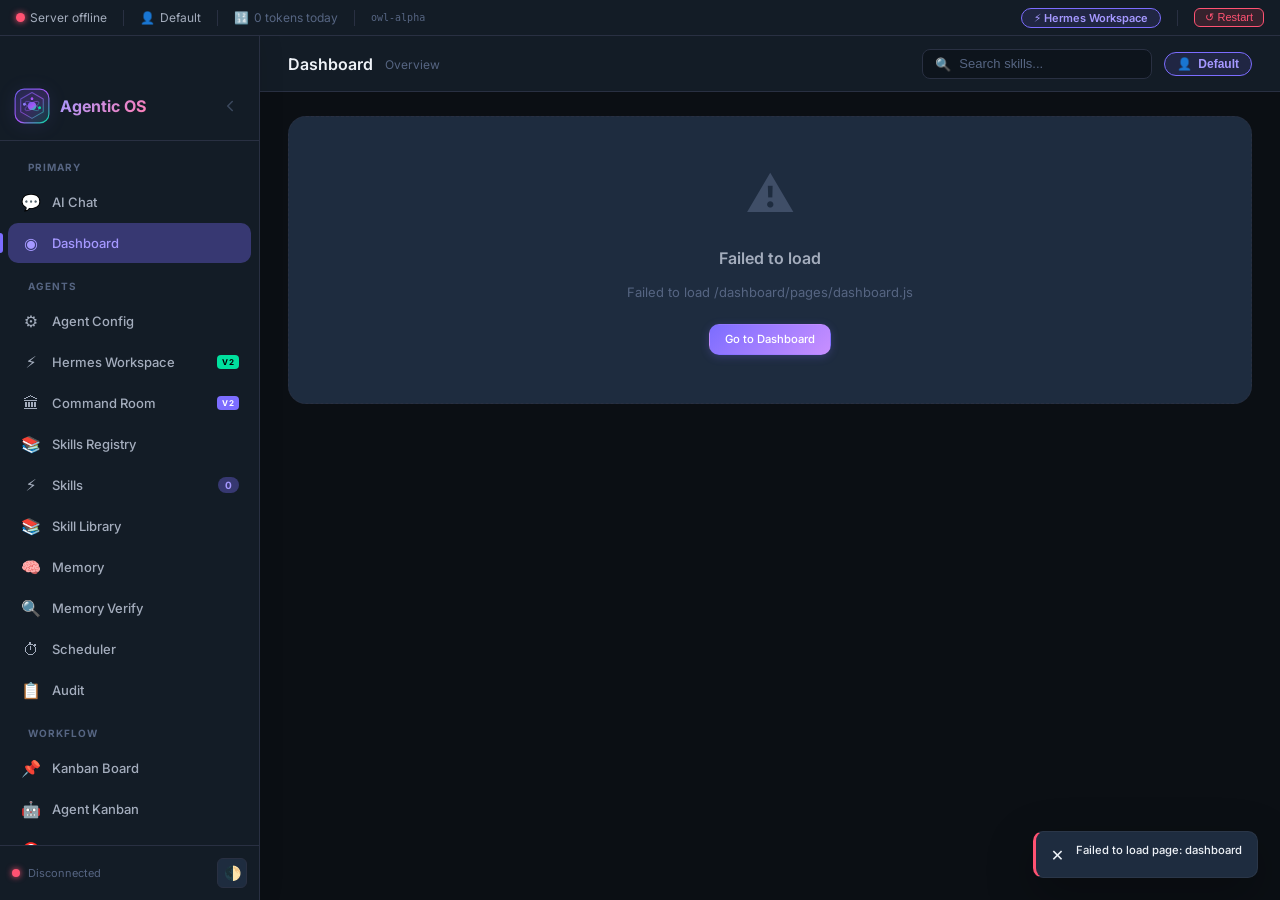
==== dashboard/index.html @ 84ecb9da "feat: Complete Phase 3-12 features - Video Generation, Workflow Designer, Jarvis Voice, Revenue/OKR " ====
<!DOCTYPE html>
<html lang="en" data-theme="dark">
<head>
<meta charset="UTF-8">
<meta name="viewport" content="width=device-width, initial-scale=1.0">
<title>Agentic OS — Mission Control</title>
<link rel="icon" type="image/svg+xml" href="/dashboard/favicon.svg">
<link rel="manifest" href="/dashboard/manifest.json">
<meta name="theme-color" content="#0b0f14">
<meta name="apple-mobile-web-app-capable" content="yes">
<meta name="apple-mobile-web-app-status-bar-style" content="black-translucent">
<meta name="apple-mobile-web-app-title" content="Agentic OS">
<link rel="preconnect" href="https://fonts.googleapis.com">
<link href="https://fonts.googleapis.com/css2?family=Inter:wght@400;500;600;700;800&display=swap" rel="stylesheet">
<link rel="stylesheet" href="/dashboard/styles.css">
<link rel="stylesheet" href="/dashboard/styles-premium.css">
<link rel="stylesheet" href="/dashboard/styles-v2.css">
<script src="/dashboard/chart.umd.min.js"></script>
</head>
<body class="has-gateway-bar">
  <!-- Gateway Status Bar -->
  <div id="gatewayBar">
    <div class="gw-item">
      <span class="agent-dot online" id="gwDot" style="width:9px;height:9px"></span>
      <span id="gwStatus">Gateway</span>
    </div>
    <div class="gw-sep"></div>
    <div class="gw-item">
      <span>👤</span>
      <span id="gwProfile">Default</span>
    </div>
    <div class="gw-sep"></div>
    <div class="gw-item gw-tokens">
      <span>🔢</span>
      <span id="gwTokens">0 tokens today</span>
    </div>
    <div class="gw-sep"></div>
    <div class="gw-item">
      <span id="gwModel" style="font-family:var(--font-mono);font-size:10px;color:var(--text-muted)">owl-alpha</span>
    </div>
    <div class="gw-spacer"></div>
    <div class="gw-item">
      <span class="gw-profile-badge" onclick="openProfileSwitcher()">⚡ Hermes Workspace</span>
    </div>
    <div class="gw-sep"></div>
    <button class="gw-restart-btn" onclick="gwRestartGateway()">↺ Restart</button>
  </div>
  <div id="topLoadingBar"></div>
  <nav id="sidebar" class="sidebar">
    <div class="sidebar-header">
      <div class="logo" onclick="navigate('dashboard')" style="cursor:pointer" title="Agentic OS — Mission Control">
        <svg class="logo-svg" viewBox="0 0 64 64" width="36" height="36">
          <defs>
            <linearGradient id="mc" x1="0%" y1="0%" x2="100%" y2="100%">
              <stop offset="0%" stop-color="#6c5ce7"/>
              <stop offset="55%" stop-color="#a855f7"/>
              <stop offset="100%" stop-color="#00e09e"/>
            </linearGradient>
            <filter id="mc-glow">
              <feGaussianBlur stdDeviation="1" result="coloredBlur"/>
              <feMerge><feMergeNode in="coloredBlur"/><feMergeNode in="SourceGraphic"/></feMerge>
            </filter>
          </defs>
          <rect x="2" y="2" width="60" height="60" rx="16" fill="url(#mc)" opacity="0.18"/>
          <rect x="2" y="2" width="60" height="60" rx="16" fill="none" stroke="url(#mc)" stroke-width="2"/>
          <polygon points="32,8 52,19.5 52,42.5 32,54 12,42.5 12,19.5"
                   fill="none" stroke="url(#mc)" stroke-width="1.8" stroke-linejoin="round" opacity="0.7"/>
          <circle cx="32" cy="32" r="7" fill="url(#mc)" filter="url(#mc-glow)"/>
          <ellipse cx="32" cy="32" rx="14" ry="5" fill="none" stroke="url(#mc)" stroke-width="1.4" opacity="0.6" transform="rotate(-30 32 32)"/>
          <ellipse cx="32" cy="32" rx="14" ry="5" fill="none" stroke="url(#mc)" stroke-width="1.4" opacity="0.6" transform="rotate(30 32 32)"/>
          <circle cx="18.5" cy="29" r="2.2" fill="#8b7cf7" filter="url(#mc-glow)"/>
          <circle cx="45.5" cy="35" r="2.2" fill="#00e09e" filter="url(#mc-glow)"/>
          <circle cx="32" cy="19" r="2.2" fill="#a855f7" filter="url(#mc-glow)"/>
        </svg>
        <span class="logo-text">Agentic OS</span>
      </div>
      <button class="sidebar-toggle" onclick="toggleSidebar()" title="Toggle sidebar">
        <svg viewBox="0 0 24 24" width="18" height="18" class="toggle-icon">
          <path d="M15 18l-6-6 6-6" stroke="currentColor" stroke-width="2" fill="none" stroke-linecap="round" stroke-linejoin="round"/>
        </svg>
      </button>
    </div>
    <div class="sidebar-nav">
      <div class="sidebar-section"><div class="sidebar-section-label">Primary</div></div>
      <a href="#chat" class="nav-item" data-page="chat"><span class="nav-icon">💬</span><span class="nav-label">AI Chat</span></a>
      <a href="#dashboard" class="nav-item active" data-page="dashboard"><span class="nav-icon">◉</span><span class="nav-label">Dashboard</span></a>
      <div class="sidebar-section"><div class="sidebar-section-label">Agents</div></div>
      <a href="#agent-config" class="nav-item" data-page="agent-config"><span class="nav-icon">⚙️</span><span class="nav-label">Agent Config</span></a>
      <a href="#hermes-workspace" class="nav-item" data-page="hermes-workspace"><span class="nav-icon">⚡</span><span class="nav-label">Hermes Workspace</span><span class="nav-badge new-badge" style="background:var(--green);color:#000;font-size:8px">V2</span></a>
      <a href="#command-room" class="nav-item" data-page="command-room"><span class="nav-icon">🏛</span><span class="nav-label">Command Room</span><span class="nav-badge new-badge" style="background:var(--accent);color:#fff;font-size:8px">V2</span></a>
      <a href="#agent-skills-registry" class="nav-item" data-page="agent-skills-registry"><span class="nav-icon">📚</span><span class="nav-label">Skills Registry</span></a>
      <a href="#skills" class="nav-item" data-page="skills"><span class="nav-icon">⚡</span><span class="nav-label">Skills</span><span class="nav-badge" id="skillCount">0</span></a>
      <a href="#skill-library" class="nav-item" data-page="skill-library"><span class="nav-icon">📚</span><span class="nav-label">Skill Library</span></a>
      <a href="#memory" class="nav-item" data-page="memory"><span class="nav-icon">🧠</span><span class="nav-label">Memory</span></a>
      <a href="#memory-verification" class="nav-item" data-page="memory-verification"><span class="nav-icon">🔍</span><span class="nav-label">Memory Verify</span></a>
      <a href="#scheduler" class="nav-item" data-page="scheduler"><span class="nav-icon">⏱</span><span class="nav-label">Scheduler</span></a>
      <a href="#audit" class="nav-item" data-page="audit"><span class="nav-icon">📋</span><span class="nav-label">Audit</span></a>
      <div class="sidebar-section"><div class="sidebar-section-label">Workflow</div></div>
      <a href="#kanban" class="nav-item" data-page="kanban"><span class="nav-icon">📌</span><span class="nav-label">Kanban Board</span></a>
      <a href="#agent-kanban" class="nav-item" data-page="agent-kanban"><span class="nav-icon">🤖</span><span class="nav-label">Agent Kanban</span></a>
      <a href="#goals" class="nav-item" data-page="goals"><span class="nav-icon">🎯</span><span class="nav-label">Goals</span></a>
      <a href="#journal" class="nav-item" data-page="journal"><span class="nav-icon">📓</span><span class="nav-label">Journal</span></a>
      <a href="#skill-chain" class="nav-item" data-page="skill-chain"><span class="nav-icon">⛓</span><span class="nav-label">Skill Chains</span></a>
      <a href="#handoffs" class="nav-item" data-page="handoffs"><span class="nav-icon">🔄</span><span class="nav-label">Handoffs</span></a>
      <div class="sidebar-section"><div class="sidebar-section-label">Monitoring</div></div>
      <a href="#agent-health" class="nav-item" data-page="agent-health"><span class="nav-icon">🏥</span><span class="nav-label">Agent Health</span><span class="nav-badge" id="agentHealthCount">0</span></a>
      <a href="#agent-status-center" class="nav-item" data-page="agent-status-center"><span class="nav-icon">📊</span><span class="nav-label">Agent Status Center</span></a>
      <a href="#agent-performance" class="nav-item" data-page="agent-performance"><span class="nav-icon">📈</span><span class="nav-label">Agent Performance</span></a>
      <a href="#semantic-search" class="nav-item" data-page="semantic-search"><span class="nav-icon">🔍</span><span class="nav-label">Semantic Search</span></a>
      <a href="#knowledge-graph" class="nav-item" data-page="knowledge-graph"><span class="nav-icon">🕸️</span><span class="nav-label">Knowledge Graph</span></a>
      <a href="#context-injection" class="nav-item" data-page="context-injection"><span class="nav-icon">🧠</span><span class="nav-label">Context Injection</span></a>
      <a href="#voice-capture" class="nav-item" data-page="voice-capture"><span class="nav-icon">🎙️</span><span class="nav-label">Voice Capture</span></a>
      <a href="#timeline" class="nav-item" data-page="timeline"><span class="nav-icon">📅</span><span class="nav-label">Unified Timeline</span></a>
      <a href="#conversation-view" class="nav-item" data-page="conversation-view"><span class="nav-icon">🧵</span><span class="nav-label">Conversation View</span></a>
      <a href="#notification-center" class="nav-item" data-page="notification-center"><span class="nav-icon">🔔</span><span class="nav-label">Notification Center</span><span class="nav-badge" id="notifCount">0</span></a>
      <a href="#smart-router" class="nav-item" data-page="smart-router"><span class="nav-icon">🧭</span><span class="nav-label">Smart Router</span></a>
      <a href="#learning-analytics" class="nav-item" data-page="learning-analytics"><span class="nav-icon">📊</span><span class="nav-label">Learning Analytics</span></a>
      <a href="#session-replay" class="nav-item" data-page="session-replay"><span class="nav-icon">🔄</span><span class="nav-label">Session Replay</span></a>
      <div class="sidebar-section"><div class="sidebar-section-label">Management</div></div>
        <a href="#agent-plugin-marketplace" class="nav-item" data-page="agent-plugin-marketplace"><span class="nav-icon">🏪</span><span class="nav-label">Plugin Marketplace</span></a>
        <a href="#cost" class="nav-item" data-page="cost"><span class="nav-icon">💰</span><span class="nav-label">Cost Analytics</span></a>
        <a href="#plugins" class="nav-item" data-page="plugins"><span class="nav-icon">🔌</span><span class="nav-label">Plugins</span></a>
        <a href="#backups" class="nav-item" data-page="backups"><span class="nav-icon">💾</span><span class="nav-label">Backups</span></a>
        <a href="#prompts" class="nav-item" data-page="prompts"><span class="nav-icon">📝</span><span class="nav-label">Prompts</span></a>
        <a href="#studio" class="nav-item" data-page="studio"><span class="nav-icon">🎨</span><span class="nav-label">Studio</span></a>
        <a href="#video-generator" class="nav-item" data-page="video-generator"><span class="nav-icon">🎬</span><span class="nav-label">Video Generator</span></a>
        <a href="#workflow-designer" class="nav-item" data-page="workflow-designer"><span class="nav-icon">🔀</span><span class="nav-label">Workflow Designer</span></a>
        <a href="#standards" class="nav-item" data-page="standards"><span class="nav-icon">📐</span><span class="nav-label">Standards</span></a>
      <div class="sidebar-section"><div class="sidebar-section-label">System</div></div>
      <a href="#settings" class="nav-item" data-page="settings"><span class="nav-icon">⚙</span><span class="nav-label">Settings</span></a>
      <a href="#setup-wizard" class="nav-item" data-page="setup-wizard"><span class="nav-icon">🚀</span><span class="nav-label">Setup Wizard</span></a>
    </div>
    <div class="sidebar-footer">
      <div class="agent-status-bar" id="agentStatusBar">
        <div class="agent-dot offline"></div>
        <span class="agent-status-text">Connecting...</span>
      </div>
      <button class="theme-btn" onclick="toggleTheme()" title="Toggle theme"><span class="theme-label">🌓</span></button>
    </div>
  </nav>

  <main class="main-content">
    <div class="topbar">
      <div class="topbar-left">
        <span class="topbar-title" id="pageTitle">Dashboard</span>
        <span class="topbar-breadcrumb" id="pageBreadcrumb">Overview</span>
      </div>
      <div class="topbar-right">
        <div class="topbar-search">
          <span>🔍</span>
          <input type="text" placeholder="Search skills..." id="globalSearch" oninput="handleGlobalSearch(this.value)">
        </div>
        <button class="topbar-profile" id="topbarProfile" onclick="openProfileSwitcher()" title="Switch Hermes profile">
          👤 <span id="topbarProfileName">Default</span>
        </button>
      </div>
    </div>
    <div id="pageContent" class="page-content">
      <div class="loading"><div class="loading-spinner"></div><span>Loading Agentic OS...</span></div>
    </div>
  </main>

  <div id="toastContainer" class="toast-container"></div>
  <div id="modalContainer"></div>

  <script src="/dashboard/utils.js"></script>
  <script src="/dashboard/api.js"></script>
  <script src="/dashboard/command-palette.js"></script>
  <script src="/dashboard/notification-center.js"></script>
  <script src="/dashboard/dockable-panels.js"></script>
  <script src="/dashboard/studio.js"></script>
  <script src="/dashboard/pages/workflow-designer.js"></script>
  <script src="/dashboard/pages/video-generator.js"></script>
  <script src="/dashboard/gateway.js"></script>
  <script src="/dashboard/app.js"></script>
</body>
</html>
---- dashboard/styles.css ----
:root {
  --bg-primary: #0d1117;
  --bg-secondary: #151b24;
  --bg-card: #1c2333;
  --bg-card-hover: #232b3e;
  --bg-input: #0d1117;
  --border: #293042;
  --border-hover: #4a5280;
  --text-primary: #e6edf3;
  --text-secondary: #8b949e;
  --text-muted: #5d6570;
  --accent: #6c5ce7;
  --accent-light: #8b7cf7;
  --accent-glow: rgba(108, 92, 231, 0.25);
  --green: #00d4aa;
  --green-dim: rgba(0, 212, 170, 0.15);
  --red: #ff4757;
  --red-dim: rgba(255, 71, 87, 0.15);
  --yellow: #ffa502;
  --yellow-dim: rgba(255, 165, 2, 0.15);
  --blue: #45aaf2;
  --blue-dim: rgba(69, 170, 242, 0.15);
  --pink: #fd79a8;
  --purple: #a29bfe;
  --radius-sm: 6px;
  --radius: 10px;
  --radius-lg: 16px;
  --shadow: 0 4px 24px rgba(0, 0, 0, 0.3);
  --shadow-lg: 0 8px 48px rgba(0, 0, 0, 0.4);
  --transition: all 0.25s cubic-bezier(0.4, 0, 0.2, 1);
  --font: 'Inter', -apple-system, BlinkMacSystemFont, 'Segoe UI', system-ui, sans-serif;
  --font-mono: 'JetBrains Mono', 'Fira Code', 'SF Mono', monospace;
  --sidebar-width: 260px;
}

[data-theme="light"] {
  --bg-primary: #f0f2f8;
  --bg-secondary: #ffffff;
  --bg-card: #ffffff;
  --bg-card-hover: #f5f7fe;
  --bg-input: #f0f2f8;
  --border: #e2e5f0;
  --border-hover: #6c5ce7;
  --text-primary: #1a1d2e;
  --text-secondary: #6b7194;
  --text-muted: #9ea3c0;
  --shadow: 0 4px 24px rgba(0, 0, 0, 0.06);
  --shadow-lg: 0 8px 48px rgba(0, 0, 0, 0.08);
}

*, *::before, *::after { margin: 0; padding: 0; box-sizing: border-box; }

html { font-size: 15px; scroll-behavior: smooth; }

body {
  font-family: var(--font);
  background: var(--bg-primary);
  color: var(--text-primary);
  display: flex;
  height: 100vh;
  overflow: hidden;
  -webkit-font-smoothing: antialiased;
}

::selection { background: var(--accent-glow); color: white; }
::-webkit-scrollbar { width: 6px; height: 6px; }
::-webkit-scrollbar-track { background: transparent; }
::-webkit-scrollbar-thumb { background: var(--border); border-radius: 3px; }
::-webkit-scrollbar-thumb:hover { background: var(--text-muted); }

/* ─── Sidebar ─── */
.sidebar {
  width: var(--sidebar-width);
  min-width: var(--sidebar-width);
  background: var(--bg-secondary);
  border-right: 1px solid var(--border);
  display: flex;
  flex-direction: column;
  height: 100vh;
  position: sticky;
  top: 0;
  z-index: 100;
  transition: var(--transition);
  box-shadow: 2px 0 24px rgba(0,0,0,0.08);
}

.sidebar.collapsed {
  width: 68px;
  min-width: 68px;
}
.sidebar.collapsed .logo-text,
.sidebar.collapsed .nav-label,
.sidebar.collapsed .sidebar-section-label,
.sidebar.collapsed .agent-status-text,
.sidebar.collapsed .nav-badge { display: none; }
.sidebar.collapsed .nav-item {
  justify-content: center;
  padding: 10px 0;
  margin: 1px 6px;
}
.sidebar.collapsed .nav-item .nav-icon {
  width: auto;
  font-size: 18px;
}
.sidebar.collapsed .nav-item.active::before { left: -6px; }
.sidebar.collapsed .sidebar-section { padding: 4px 0; }
.sidebar.collapsed .sidebar-header { justify-content: center; padding: 16px 0; gap: 0; }
.sidebar.collapsed .sidebar-toggle { position: absolute; right: -18px; top: 18px; background: var(--bg-secondary); border: 1px solid var(--border); border-left: none; border-radius: 0 var(--radius-sm) var(--radius-sm) 0; width: 24px; height: 36px; opacity: 0.9; z-index: 200; cursor: pointer; box-shadow: 3px 0 8px rgba(0,0,0,0.15); transition: var(--transition); display: flex; align-items: center; justify-content: center; }
.sidebar.collapsed .sidebar-toggle:hover { opacity: 1; width: 28px; }
.sidebar.collapsed .sidebar-footer { justify-content: center; padding: 12px 0; flex-direction: column; gap: 8px; align-items: center; }

.sidebar-header {
  display: flex;
  align-items: center;
  justify-content: space-between;
  padding: 16px 14px;
  border-bottom: 1px solid var(--border);
  min-height: 64px;
}

.logo { display: flex; align-items: center; gap: 10px; }
.logo-svg { flex-shrink: 0; filter: drop-shadow(0 2px 8px rgba(108, 92, 231, 0.3)); }
.logo-text {
  font-weight: 700; font-size: 16px; white-space: nowrap;
  background: linear-gradient(135deg, var(--accent-light), var(--pink));
  -webkit-background-clip: text;
  -webkit-text-fill-color: transparent;
  background-clip: text;
}

.sidebar-toggle {
  background: none; border: none; color: var(--text-muted);
  cursor: pointer; padding: 6px;
  border-radius: var(--radius-sm); transition: var(--transition);
  width: 30px; height: 30px; display: flex; align-items: center; justify-content: center;
  opacity: 0.6;
}
.sidebar-toggle:hover { background: var(--bg-card); color: var(--text-primary); opacity: 1; }
.toggle-icon { transition: transform 0.3s cubic-bezier(0.4, 0, 0.2, 1); }

.sidebar-section { padding: 8px 12px 4px; }
.sidebar-section-label {
  font-size: 10px; font-weight: 700; text-transform: uppercase;
  letter-spacing: 1px; color: var(--text-muted);
  padding: 8px 8px 4px; white-space: nowrap;
}

.sidebar-nav { flex: 1; overflow-y: auto; overflow-x: hidden; padding: 4px 8px; }

.nav-item {
  display: flex; align-items: center; gap: 10px;
  padding: 10px 12px; margin: 1px 0;
  color: var(--text-secondary); text-decoration: none;
  border-radius: var(--radius); font-size: 13px; font-weight: 500;
  transition: var(--transition); cursor: pointer; white-space: nowrap;
  position: relative;
}
.nav-item:hover { background: var(--bg-card); color: var(--text-primary); }
.nav-item.active {
  background: var(--accent-glow); color: var(--accent-light);
}
.nav-item.active::before {
  content: ''; position: absolute; left: -8px; top: 50%; transform: translateY(-50%);
  width: 3px; height: 20px; background: var(--accent); border-radius: 0 3px 3px 0;
}
.nav-icon { font-size: 16px; width: 22px; text-align: center; flex-shrink: 0; }
.nav-badge {
  margin-left: auto; font-size: 10px; font-weight: 700;
  padding: 2px 7px; border-radius: 10px; 
  background: var(--accent-glow); color: var(--accent-light);
  line-height: 1.2; white-space: nowrap; min-width: 18px;
  text-align: center; flex-shrink: 0;
}

.sidebar-footer {
  padding: 12px; border-top: 1px solid var(--border);
  display: flex; align-items: center; justify-content: space-between;
}
.agent-status-bar { display: flex; align-items: center; gap: 8px; font-size: 12px; }
.agent-dot { width: 8px; height: 8px; border-radius: 50%; flex-shrink: 0; }
.agent-dot.online { background: var(--green); box-shadow: 0 0 8px var(--green-dim); animation: pulseDot 2s ease-in-out infinite; }
.agent-dot.offline { background: var(--red); box-shadow: 0 0 8px var(--red-dim); }
.agent-dot.warning { background: var(--yellow); box-shadow: 0 0 8px var(--yellow-dim); animation: pulseDot 3s ease-in-out infinite; }

@keyframes pulseDot {
  0%, 100% { box-shadow: 0 0 4px var(--green-dim); }
  50% { box-shadow: 0 0 16px var(--green-dim), 0 0 32px var(--green-dim); }
}
@keyframes pulseDotWarning {
  0%, 100% { box-shadow: 0 0 4px var(--yellow-dim); }
  50% { box-shadow: 0 0 16px var(--yellow-dim), 0 0 32px var(--yellow-dim); }
}
.agent-dot.warning { animation: pulseDotWarning 3s ease-in-out infinite; }
.agent-status-text { color: var(--text-muted); font-size: 11px; white-space: nowrap; }
.theme-btn {
  background: var(--bg-card); border: 1px solid var(--border);
  border-radius: var(--radius-sm); cursor: pointer;
  width: 30px; height: 30px; display: flex; align-items: center; justify-content: center;
  font-size: 14px; transition: var(--transition);
  flex-shrink: 0;
}
.theme-btn:hover { background: var(--bg-card-hover); border-color: var(--border-hover); }
.sidebar.collapsed .theme-btn { width: 34px; height: 34px; font-size: 16px; border-color: var(--accent-glow); }

/* ─── Main Content ─── */
.main-content {
  flex: 1; display: flex; flex-direction: column;
  height: 100vh; overflow: hidden;
  min-width: 0;
}

.topbar {
  display: flex; align-items: center; justify-content: space-between;
  padding: 12px 28px; border-bottom: 1px solid var(--border);
  min-height: 56px; background: var(--bg-secondary);
  flex-shrink: 0;
}
.topbar-left { display: flex; align-items: center; gap: 12px; }
.topbar-title { font-size: 16px; font-weight: 600; }
.topbar-breadcrumb { font-size: 12px; color: var(--text-muted); margin-top: 1px; }
.topbar-right { display: flex; align-items: center; gap: 12px; }
.topbar-search {
  display: flex; align-items: center; gap: 8px;
  background: var(--bg-input); border: 1px solid var(--border);
  border-radius: 8px; padding: 6px 12px;
  color: var(--text-muted); font-size: 13px;
  transition: var(--transition);
}
.topbar-search:focus-within { border-color: var(--accent); box-shadow: 0 0 0 3px var(--accent-glow); }
.topbar-search input {
  background: none; border: none; color: var(--text-primary);
  font-size: 13px; outline: none; width: 180px;
}
.topbar-search input::placeholder { color: var(--text-muted); }

.page-content {
  flex: 1; display: flex; flex-direction: column;
  overflow-y: auto; padding: 24px 28px;
  min-height: 0;
}

/* ─── Page Header ─── */
.page-header {
  display: flex; align-items: center; justify-content: space-between;
  margin-bottom: 24px;
}
.page-header-left {}
.page-title { font-size: 22px; font-weight: 700; background: linear-gradient(135deg, var(--text-primary), var(--accent-light)); -webkit-background-clip: text; -webkit-text-fill-color: transparent; background-clip: text; }
.page-subtitle { font-size: 13px; color: var(--text-secondary); margin-top: 2px; }

/* ─── Cards ─── */
.card {
  background: var(--bg-card);
  border: 1px solid var(--border);
  border-radius: var(--radius-lg);
  padding: 20px;
  transition: var(--transition);
  position: relative;
}
.card::before {
  content: ''; position: absolute; inset: 0; border-radius: inherit;
  background: linear-gradient(135deg, rgba(108,92,231,0.03), transparent 50%);
  pointer-events: none;
}
.card:hover {
  border-color: var(--border-hover);
  transform: translateY(-2px);
  box-shadow: 0 12px 40px rgba(0,0,0,0.15);
}
.card:active { transform: translateY(0); }
.card-header {
  display: flex; align-items: center; justify-content: space-between;
  margin-bottom: 16px;
}
.card-title { font-size: 14px; font-weight: 600; }

.stat-card {
  position: relative; overflow: hidden;
  padding: 20px;
}
.stat-card::after {
  content: ''; position: absolute; top: -20%; right: -10%;
  width: 160px; height: 160px;
  background: radial-gradient(circle, rgba(108,92,231,0.06) 0%, transparent 70%);
  border-radius: 50%;
}
.stat-card:hover::after { opacity: 0.8; }
.stat-icon {
  width: 42px; height: 42px; border-radius: var(--radius);
  display: flex; align-items: center; justify-content: center;
  font-size: 18px; margin-bottom: 12px;
  position: relative;
}
.stat-icon.purple { background: var(--accent-glow); color: var(--accent-light); box-shadow: 0 0 20px rgba(108,92,231,0.1); }
.stat-icon.green { background: var(--green-dim); color: var(--green); box-shadow: 0 0 20px rgba(0,212,170,0.1); }
.stat-icon.blue { background: var(--blue-dim); color: var(--blue); box-shadow: 0 0 20px rgba(69,170,242,0.1); }
.stat-icon.yellow { background: var(--yellow-dim); color: var(--yellow); box-shadow: 0 0 20px rgba(255,165,2,0.1); }
.stat-icon.red { background: var(--red-dim); color: var(--red); box-shadow: 0 0 20px rgba(255,71,87,0.1); }
.stat-value {
  font-size: 28px; font-weight: 800; letter-spacing: -0.5px;
  background: linear-gradient(135deg, var(--text-primary), var(--accent-light));
  -webkit-background-clip: text;
  -webkit-text-fill-color: transparent;
  background-clip: text;
}
.stat-label { font-size: 12px; color: var(--text-secondary); margin-top: 2px; }
.stat-change {
  font-size: 11px; font-weight: 600; margin-top: 6px;
  display: inline-flex; align-items: center; gap: 3px;
}
.stat-change.up { color: var(--green); }
.stat-change.down { color: var(--red); }

/* ─── Grid ─── */
.grid { display: grid; gap: 16px; }
.grid-2 { grid-template-columns: repeat(2, 1fr); }
.grid-3 { grid-template-columns: repeat(3, 1fr); }
.grid-4 { grid-template-columns: repeat(4, 1fr); }

/* ─── Buttons ─── */
.btn {
  display: inline-flex; align-items: center; gap: 6px;
  padding: 8px 16px; border-radius: var(--radius);
  border: 1px solid var(--border);
  background: var(--bg-card);
  color: var(--text-primary);
  font-size: 13px; font-weight: 500;
  cursor: pointer; transition: all 0.2s cubic-bezier(0.4, 0, 0.2, 1);
  white-space: nowrap; font-family: var(--font);
  user-select: none; line-height: 1.2;
}
.btn:hover { background: var(--bg-card-hover); border-color: var(--border-hover); box-shadow: 0 2px 8px rgba(0,0,0,0.08); }
.btn:active { transform: scale(0.96); }
.btn-primary {
  background: linear-gradient(135deg, var(--accent), #5a4bd1);
  color: white; border-color: transparent; position: relative; overflow: hidden;
}
.btn-primary::before {
  content: ''; position: absolute; inset: 0; border-radius: inherit;
  background: linear-gradient(135deg, rgba(255,255,255,0.1), transparent);
  opacity: 0; transition: opacity 0.3s;
}
.btn-primary:hover { 
  background: linear-gradient(135deg, #7b6df7, #6c5ce7);
  box-shadow: 0 4px 20px var(--accent-glow); border-color: transparent;
}
.btn-primary:hover::before { opacity: 1; }
.btn-danger { background: var(--red); color: white; border-color: transparent; }
.btn-danger:hover { box-shadow: 0 4px 16px var(--red-dim); }
.btn-ghost { background: transparent; border-color: transparent; color: var(--text-secondary); }
.btn-ghost:hover { background: var(--bg-card); color: var(--text-primary); border-color: var(--border); }
.btn-sm { padding: 5px 10px; font-size: 12px; }
.btn-xs { padding: 3px 8px; font-size: 11px; }
.btn-icon { width: 34px; height: 34px; padding: 0; justify-content: center; }
.btn:disabled { opacity: 0.5; cursor: not-allowed; transform: none; }

.btn-group { display: flex; gap: 6px; }

/* ─── Tables ─── */
.table-wrapper {
  overflow-x: auto; border-radius: var(--radius);
  border: 1px solid var(--border);
  overflow: hidden;
}
table { width: 100%; border-collapse: separate; border-spacing: 0; }
th, td { padding: 11px 14px; text-align: left; font-size: 13px; }
th {
  background: var(--bg-secondary);
  color: var(--text-muted); font-weight: 600; font-size: 11px;
  text-transform: uppercase; letter-spacing: 0.5px;
}
td { border-top: 1px solid var(--border); }
tr:first-child td { border-top: none; }
tr:hover td { background: var(--bg-card-hover); }
tr { transition: background 0.15s; }

/* ─── Forms ─── */
.form-group { margin-bottom: 16px; }
.form-label {
  display: block; font-size: 12px; font-weight: 600;
  color: var(--text-secondary); margin-bottom: 5px;
}
.form-input, .form-select, .form-textarea {
  width: 100%; padding: 9px 12px;
  border: 1px solid var(--border); border-radius: var(--radius);
  background: var(--bg-input); color: var(--text-primary);
  font-size: 13px; font-family: var(--font);
  transition: var(--transition); outline: none;
}
.form-input:focus, .form-select:focus, .form-textarea:focus {
  border-color: var(--accent); box-shadow: 0 0 0 3px var(--accent-glow);
}
.form-textarea { min-height: 100px; resize: vertical; font-family: var(--font-mono); font-size: 12px; }
.form-hint { font-size: 11px; color: var(--text-muted); margin-top: 3px; }
.form-row { display: grid; grid-template-columns: 1fr 1fr; gap: 12px; }
.form-error { color: var(--red); font-size: 12px; margin-top: 3px; }

/* ─── Badges ─── */
.badge {
  display: inline-flex; align-items: center; gap: 4px;
  padding: 2px 8px; border-radius: 12px;
  font-size: 10px; font-weight: 600; letter-spacing: 0.3px;
}
.badge-success { background: var(--green-dim); color: var(--green); }
.badge-warning { background: var(--yellow-dim); color: var(--yellow); }
.badge-danger { background: var(--red-dim); color: var(--red); }
.badge-info { background: var(--blue-dim); color: var(--blue); }
.badge-accent { background: var(--accent-glow); color: var(--accent-light); }

/* ─── Skill Card ─── */
.skill-card {
  background: var(--bg-card); border: 1px solid var(--border);
  border-radius: var(--radius-lg); padding: 18px;
  transition: var(--transition); cursor: pointer;
  display: flex; flex-direction: column;
}
.skill-card:hover {
  border-color: var(--accent); transform: translateY(-3px);
  box-shadow: 0 12px 40px rgba(108, 92, 231, 0.15);
}
.skill-card-header { display: flex; align-items: center; gap: 10px; margin-bottom: 8px; }
.skill-card-icon {
  width: 36px; height: 36px; border-radius: var(--radius);
  display: flex; align-items: center; justify-content: center;
  font-size: 16px; flex-shrink: 0;
  background: var(--accent-glow); color: var(--accent-light);
}
.skill-card-name { font-weight: 600; font-size: 14px; }
.skill-card-desc { font-size: 12px; color: var(--text-secondary); flex: 1; line-height: 1.4; }
.skill-card-footer {
  display: flex; align-items: center; gap: 8px; margin-top: 12px; padding-top: 12px;
  border-top: 1px solid var(--border);
}

/* ─── Chart ─── */
.chart-container {
  position: relative; height: 240px; width: 100%;
  margin: 12px 0;
}

/* ─── Loading ─── */
.loading {
  display: flex; align-items: center; justify-content: center;
  padding: 60px; color: var(--text-muted); gap: 10px;
  flex-direction: column;
}
.loading-spinner {
  width: 32px; height: 32px;
  border: 3px solid var(--border);
  border-top-color: var(--accent);
  border-radius: 50%;
  animation: spin 0.8s linear infinite;
}
@keyframes spin { to { transform: rotate(360deg); } }

.skeleton {
  background: linear-gradient(90deg, var(--bg-card) 25%, var(--bg-card-hover) 50%, var(--bg-card) 75%);
  background-size: 200% 100%;
  animation: shimmer 1.5s ease-in-out infinite;
  border-radius: var(--radius-sm);
}
@keyframes shimmer { 0% { background-position: 200% 0; } 100% { background-position: -200% 0; } }

/* ─── Toast ─── */
.toast-container {
  position: fixed; bottom: 24px; right: 24px; z-index: 9999;
  display: flex; flex-direction: column; gap: 8px;
  pointer-events: none;
}
.toast {
  pointer-events: auto;
  display: flex; align-items: center; gap: 10px;
  background: var(--bg-card); border: 1px solid var(--border);
  border-radius: var(--radius); padding: 12px 18px;
  box-shadow: var(--shadow-lg);
  font-size: 13px; font-weight: 500;
  animation: toastSlideUp 0.3s cubic-bezier(0.4, 0, 0.2, 1);
  max-width: 400px;
  backdrop-filter: blur(12px);
}
.toast-icon { font-size: 16px; flex-shrink: 0; }
.toast.success { border-left: 3px solid var(--green); }
.toast.error { border-left: 3px solid var(--red); }
.toast.info { border-left: 3px solid var(--blue); }
.toast.warning { border-left: 3px solid var(--yellow); }
@keyframes toastSlideUp {
  from { transform: translateY(20px); opacity: 0; }
  to { transform: translateY(0); opacity: 1; }
}

/* ─── Modal ─── */
.modal-overlay {
  position: fixed; inset: 0; z-index: 5000;
  background: rgba(0, 0, 0, 0.6);
  display: flex; align-items: center; justify-content: center;
  backdrop-filter: blur(4px);
  animation: fadeIn 0.2s ease;
}
.modal {
  background: var(--bg-card); border: 1px solid var(--border);
  border-radius: var(--radius-lg); width: 90%; max-width: 560px;
  max-height: 80vh; overflow-y: auto;
  box-shadow: var(--shadow-lg);
  animation: modalSlideUp 0.3s cubic-bezier(0.4, 0, 0.2, 1);
}
.modal-header {
  display: flex; align-items: center; justify-content: space-between;
  padding: 18px 20px; border-bottom: 1px solid var(--border);
}
.modal-title { font-size: 16px; font-weight: 700; }
.modal-close {
  background: none; border: none; color: var(--text-muted);
  font-size: 20px; cursor: pointer; padding: 4px; border-radius: var(--radius-sm);
  width: 30px; height: 30px; display: flex; align-items: center; justify-content: center;
}
.modal-close:hover { background: var(--bg-card-hover); color: var(--text-primary); }
.modal-body { padding: 20px; }
.modal-footer {
  display: flex; align-items: center; justify-content: flex-end; gap: 8px;
  padding: 14px 20px; border-top: 1px solid var(--border);
}
@keyframes modalSlideUp { from { transform: translateY(20px) scale(0.97); opacity: 0; } to { transform: translateY(0) scale(1); opacity: 1; } }
@keyframes fadeIn { from { opacity: 0; } to { opacity: 1; } }

/* ─── Empty State ─── */
.empty-state {
  text-align: center; padding: 48px 24px; color: var(--text-muted);
  display: flex; flex-direction: column; align-items: center; gap: 12px;
}
.empty-state-icon { font-size: 48px; opacity: 0.4; }
.empty-state-title { font-size: 16px; font-weight: 600; }
.empty-state-desc { font-size: 13px; max-width: 360px; }

/* ─── Code / Pre ─── */
code, pre { font-family: var(--font-mono); font-size: 12px; }
pre {
  background: var(--bg-primary);
  padding: 14px; border-radius: var(--radius);
  overflow-x: auto; border: 1px solid var(--border);
  line-height: 1.5; color: var(--text-secondary);
}

/* ─── Tabs ─── */
.tabs {
  display: flex; gap: 2px; border-bottom: 1px solid var(--border);
  margin-bottom: 16px; overflow-x: auto;
}
.tab {
  padding: 10px 16px; font-size: 13px; font-weight: 500;
  color: var(--text-muted); cursor: pointer; white-space: nowrap;
  border-bottom: 2px solid transparent; transition: var(--transition);
  background: none; border-top: none; border-left: none; border-right: none;
  font-family: var(--font);
}
.tab:hover { color: var(--text-primary); }
.tab.active { color: var(--accent-light); border-bottom-color: var(--accent); }

/* ─── Event / Activity Items ─── */
.event-list { display: flex; flex-direction: column; gap: 0; }
.event-item {
  display: flex; align-items: flex-start; gap: 12px;
  padding: 12px 0; border-bottom: 1px solid var(--border);
}
.event-item:last-child { border-bottom: none; }
.event-dot {
  width: 8px; height: 8px; border-radius: 50%;
  margin-top: 6px; flex-shrink: 0;
}
.event-content { flex: 1; }
.event-title { font-size: 13px; font-weight: 500; }
.event-meta { font-size: 11px; color: var(--text-muted); margin-top: 2px; }
.event-time { font-size: 11px; color: var(--text-muted); white-space: nowrap; }

/* ─── Status Indicators ─── */
.status-indicator {
  display: flex; align-items: center; gap: 6px;
  padding: 6px 12px; border-radius: 20px;
  font-size: 12px; font-weight: 600;
}
.status-indicator.online { background: var(--green-dim); color: var(--green); }
.status-indicator.offline { background: var(--red-dim); color: var(--red); }
.status-indicator.warning { background: var(--yellow-dim); color: var(--yellow); }

/* ─── Agent Status Cards ─── */
.agent-card-list { display: flex; gap: 10px; flex-wrap: wrap; }
.agent-card {
  display: flex; align-items: center; gap: 10px;
  padding: 10px 14px; border-radius: var(--radius);
  border: 1px solid var(--border); background: var(--bg-card);
  flex: 1; min-width: 140px; transition: var(--transition);
}
.agent-card:hover { border-color: var(--border-hover); }

/* ─── Top Loading Bar ─── */
#topLoadingBar {
  position: fixed; top: 0; left: 0; width: 0; height: 2px;
  background: linear-gradient(90deg, var(--accent), var(--pink), var(--accent));
  z-index: 99999;
  transition: width 0.3s cubic-bezier(0.4, 0, 0.2, 1), opacity 0.3s;
  opacity: 0;
  background-size: 200% 100%;
  animation: loadingBarShimmer 1s linear infinite;
}
#topLoadingBar.active { opacity: 1; }
@keyframes loadingBarShimmer {
  0% { background-position: 200% 0; }
  100% { background-position: -200% 0; }
}

/* ─── Page Transitions ─── */
.page-enter {
  animation: pageIn 0.3s cubic-bezier(0.4, 0, 0.2, 1);
}
@keyframes pageIn {
  from { opacity: 0; transform: translateY(10px); }
  to { opacity: 1; transform: translateY(0); }
}

/* ─── Responsive ─── */
@media (max-width: 900px) {
  .grid-4 { grid-template-columns: repeat(2, 1fr); }
  .grid-3 { grid-template-columns: repeat(2, 1fr); }
  .topbar-search { display: none; }
  .page-content { padding: 16px; }
}
@media (max-width: 600px) {
  .grid-2, .grid-3, .grid-4 { grid-template-columns: 1fr; }
  .form-row { grid-template-columns: 1fr; }
}

/* ─── Quick Run Input ─── */
.quick-run {
  display: flex; gap: 8px; align-items: center;
}
.quick-run input { flex: 1; }

/* ─── Progress Bar ─── */
.progress-bar {
  width: 100%; height: 4px; background: var(--bg-primary);
  border-radius: 2px; overflow: hidden;
}
.progress-fill {
  height: 100%; border-radius: 2px;
  background: linear-gradient(90deg, var(--accent), var(--pink));
  transition: width 0.6s cubic-bezier(0.4, 0, 0.2, 1);
}

/* ─── Switch / Toggle ─── */
.switch {
  position: relative; width: 40px; height: 22px; flex-shrink: 0;
}
.switch input { opacity: 0; width: 0; height: 0; }
.switch-slider {
  position: absolute; cursor: pointer; inset: 0;
  background: var(--bg-input); border-radius: 11px;
  border: 1px solid var(--border); transition: var(--transition);
}
.switch-slider::before {
  content: ''; position: absolute; width: 16px; height: 16px;
  left: 2px; bottom: 2px; background: var(--text-muted);
  border-radius: 50%; transition: var(--transition);
}
.switch input:checked + .switch-slider { background: var(--accent-glow); border-color: var(--accent); }
.switch input:checked + .switch-slider::before { transform: translateX(18px); background: var(--accent); }

/* ─── Divider ─── */
.divider { height: 1px; background: var(--border); margin: 16px 0; }

/* ─── Flex helpers ─── */
.flex { display: flex; }
.flex-col { flex-direction: column; }
.items-center { align-items: center; }
.justify-between { justify-content: space-between; }
.gap-2 { gap: 8px; }
.gap-3 { gap: 12px; }
.gap-4 { gap: 16px; }
.mt-2 { margin-top: 8px; }
.mt-3 { margin-top: 12px; }
.mt-4 { margin-top: 16px; }
.mb-2 { margin-bottom: 8px; }
.mb-3 { margin-bottom: 12px; }
.mb-4 { margin-bottom: 16px; }
.text-muted { color: var(--text-muted); }
.text-sm { font-size: 12px; }
.text-xs { font-size: 11px; }
.font-mono { font-family: var(--font-mono); }
.truncate { overflow: hidden; text-overflow: ellipsis; white-space: nowrap; }

/* ─── Chat Interface ─── */
.chat-layout {
  display: flex; gap: 0;
  flex: 1;
  min-height: 0;
  background: var(--bg-card);
  border: 1px solid var(--border);
  border-radius: var(--radius-lg);
  overflow: hidden;
  box-shadow: var(--shadow);
}
.chat-sidebar {
  width: 200px; min-width: 200px;
  border-right: 1px solid var(--border);
  display: flex; flex-direction: column;
  background: var(--bg-secondary);
  padding: 8px;
}
.chat-agents-label {
  font-size: 10px; font-weight: 700; text-transform: uppercase;
  letter-spacing: 1px; color: var(--text-muted);
  padding: 10px 8px 6px; margin-bottom: 4px;
}
.chat-agent {
  display: flex; align-items: center; gap: 10px;
  padding: 10px 12px; border-radius: var(--radius);
  cursor: pointer; transition: all 0.2s;
  margin-bottom: 2px; position: relative;
}
.chat-agent:hover { background: var(--bg-card); transform: translateX(2px); }
.chat-agent.active { background: var(--accent-glow); }
.chat-agent.active::before {
  content: ''; position: absolute; left: -8px; top: 50%; transform: translateY(-50%);
  width: 3px; height: 18px; background: var(--accent); border-radius: 0 3px 3px 0;
}
.chat-agent-name { font-size: 13px; font-weight: 600; }
.chat-agent-desc { font-size: 11px; color: var(--text-muted); }
.chat-main {
  flex: 1; display: flex; flex-direction: column;
  background: var(--bg-primary);
  position: relative;
}
.chat-messages {
  flex: 1; overflow-y: auto; padding: 20px;
  display: flex; flex-direction: column; gap: 12px;
}
.chat-welcome {
  display: flex; flex-direction: column; align-items: center;
  justify-content: center; height: 100%;
  text-align: center; color: var(--text-muted);
  gap: 8px; padding: 20px;
}
.chat-welcome-icon {
  font-size: 48px; opacity: 0.3;
  filter: drop-shadow(0 4px 20px rgba(108,92,231,0.2));
}
.chat-welcome-title { font-size: 18px; font-weight: 700; color: var(--text-secondary); }
.chat-welcome-desc { font-size: 13px; max-width: 400px; line-height: 1.5; }
.chat-message {
  display: flex; gap: 12px; max-width: 80%;
  animation: chatIn 0.25s cubic-bezier(0.4,0,0.2,1);
}
.chat-message.user { align-self: flex-end; flex-direction: row-reverse; }
.chat-message.assistant { align-self: flex-start; }
@keyframes chatIn { from { opacity: 0; transform: translateY(8px); } to { opacity: 1; transform: translateY(0); } }
.chat-message-avatar {
  width: 34px; height: 34px; border-radius: 50%;
  display: flex; align-items: center; justify-content: center;
  font-size: 16px; flex-shrink: 0;
  background: var(--bg-card); border: 1px solid var(--border);
  box-shadow: 0 2px 8px rgba(0,0,0,0.1);
}
.chat-message-body {
  background: var(--bg-card); border: 1px solid var(--border);
  border-radius: var(--radius-lg); padding: 12px 16px;
  min-width: 60px;
  box-shadow: 0 2px 12px rgba(0,0,0,0.06);
}
.chat-message.user .chat-message-body {
  background: linear-gradient(135deg, rgba(108,92,231,0.15), rgba(108,92,231,0.08));
  border-color: rgba(108,92,231,0.3);
}
.chat-message-header {
  display: flex; align-items: center; gap: 8px;
  margin-bottom: 6px;
}
.chat-message-agent { font-size: 12px; font-weight: 600; }
.chat-message-time { font-size: 10px; color: var(--text-muted); margin-left: auto; }
.chat-message-content { font-size: 13px; line-height: 1.5; white-space: pre-wrap; word-break: break-word; }
.chat-input-area {
  display: flex; align-items: flex-end; gap: 8px;
  padding: 12px 16px;
  background: var(--bg-secondary);
  border-top: 1px solid var(--border);
}
.chat-agent-indicator {
  font-size: 11px; font-weight: 700; color: var(--accent-light);
  padding: 4px 10px; border-radius: var(--radius-sm);
  background: var(--accent-glow); white-space: nowrap;
  flex-shrink: 0; margin-bottom: 4px;
}
.chat-input {
  flex: 1;
  padding: 10px 14px;
  border: 1px solid var(--border);
  border-radius: var(--radius);
  background: var(--bg-input);
  color: var(--text-primary);
  font-size: 13px; font-family: var(--font);
  outline: none; resize: none;
  max-height: 150px; line-height: 1.4;
  transition: var(--transition);
}
.chat-input:focus { border-color: var(--accent); box-shadow: 0 0 0 3px var(--accent-glow); }
.chat-input::placeholder { color: var(--text-muted); }

/* Typing indicator */
.typing-indicator { display: flex; gap: 4px; padding: 4px 0; }
.typing-indicator span {
  width: 6px; height: 6px; border-radius: 50%;
  background: var(--text-muted);
  animation: typing 1.4s infinite ease-in-out;
}
.typing-indicator span:nth-child(2) { animation-delay: 0.2s; }
.typing-indicator span:nth-child(3) { animation-delay: 0.4s; }
@keyframes typing {
  0%, 60%, 100% { transform: translateY(0); opacity: 0.4; }
  30% { transform: translateY(-6px); opacity: 1; }
}

@media (max-width: 700px) {
  .chat-sidebar { display: none; }
  .chat-message { max-width: 95%; }
}

/* ─── v0.2.0 UI Modernization ─── */

/* Glass card variant */
.glass-card {
  background: rgba(28, 35, 51, 0.8);
  backdrop-filter: blur(16px);
  -webkit-backdrop-filter: blur(16px);
  border: 1px solid rgba(41, 48, 66, 0.6);
  border-radius: var(--radius-lg);
  padding: 20px;
  transition: var(--transition);
}
[data-theme="light"] .glass-card {
  background: rgba(255, 255, 255, 0.85);
  border-color: rgba(226, 229, 240, 0.6);
}
.glass-card:hover {
  border-color: var(--border-hover);
  box-shadow: 0 8px 32px rgba(108, 92, 231, 0.1);
}

/* Glow border utility */
.glow-border {
  position: relative;
}
.glow-border::after {
  content: '';
  position: absolute;
  inset: -1px;
  border-radius: inherit;
  background: linear-gradient(135deg, var(--accent), var(--pink), var(--accent));
  z-index: -1;
  opacity: 0;
  transition: opacity 0.3s;
}
.glow-border:hover::after {
  opacity: 0.4;
}

/* Section gradient headers */
.section-title {
  font-size: 14px;
  font-weight: 700;
  text-transform: uppercase;
  letter-spacing: 1px;
  background: linear-gradient(135deg, var(--text-secondary), var(--accent-light));
  -webkit-background-clip: text;
  -webkit-text-fill-color: transparent;
  background-clip: text;
  margin-bottom: 16px;
}

/* Animated gradient button */
.btn-gradient {
  background: linear-gradient(135deg, var(--accent), var(--pink));
  color: white;
  border: none;
  background-size: 200% 200%;
  animation: gradientShift 3s ease infinite;
}
.btn-gradient:hover {
  box-shadow: 0 4px 20px rgba(108, 92, 231, 0.3);
  transform: translateY(-1px);
}
@keyframes gradientShift {
  0% { background-position: 0% 50%; }
  50% { background-position: 100% 50%; }
  100% { background-position: 0% 50%; }
}

/* Enhanced loading spinner */
.loading-ring {
  width: 36px;
  height: 36px;
  border-radius: 50%;
  background: conic-gradient(from 0deg, var(--bg-card), var(--accent), var(--pink), var(--bg-card));
  animation: ringSpin 1s linear infinite;
  mask: radial-gradient(farthest-side, transparent calc(100% - 3px), white calc(100% - 3px));
  -webkit-mask: radial-gradient(farthest-side, transparent calc(100% - 3px), white calc(100% - 3px));
}
@keyframes ringSpin { to { transform: rotate(360deg); } }

/* Metric tile */
.metric-tile {
  display: flex;
  flex-direction: column;
  gap: 4px;
  padding: 16px 20px;
  border-radius: var(--radius);
  background: var(--bg-card);
  border: 1px solid var(--border);
  transition: var(--transition);
}
.metric-tile:hover {
  border-color: var(--border-hover);
  box-shadow: 0 4px 16px rgba(0,0,0,0.1);
}
.metric-tile-value {
  font-size: 24px;
  font-weight: 800;
  letter-spacing: -0.5px;
  background: linear-gradient(135deg, var(--text-primary), var(--accent-light));
  -webkit-background-clip: text;
  -webkit-text-fill-color: transparent;
  background-clip: text;
}
.metric-tile-label {
  font-size: 11px;
  color: var(--text-muted);
  text-transform: uppercase;
  letter-spacing: 0.5px;
  font-weight: 600;
}

/* Timeline (for session replay) */
.timeline {
  position: relative;
  padding-left: 28px;
}
.timeline::before {
  content: '';
  position: absolute;
  left: 10px;
  top: 0;
  bottom: 0;
  width: 2px;
  background: linear-gradient(to bottom, var(--accent), var(--pink));
  opacity: 0.3;
}
.timeline-item {
  position: relative;
  padding: 8px 0 8px 16px;
  border-left: 2px solid transparent;
  transition: var(--transition);
}
.timeline-item::before {
  content: '';
  position: absolute;
  left: -22px;
  top: 14px;
  width: 10px;
  height: 10px;
  border-radius: 50%;
  background: var(--bg-card);
  border: 2px solid var(--accent);
}
.timeline-item.active::before {
  background: var(--accent);
  box-shadow: 0 0 12px var(--accent-glow);
}
.timeline-item:hover {
  border-left-color: var(--accent-glow);
  background: var(--bg-card-hover);
  border-radius: 0 var(--radius-sm) var(--radius-sm) 0;
}
.timeline-time {
  font-size: 11px;
  color: var(--text-muted);
  font-family: var(--font-mono);
}
.timeline-content {
  font-size: 13px;
  margin-top: 2px;
}

/* Kanban specific */
.kanban-toolbar {
  display: flex; align-items: center; gap: 10px;
  margin-bottom: 14px; flex-wrap: wrap;
}
.kanban-blocked-badge {
  display: inline-flex; align-items: center; gap: 4px;
  font-size: 10px; font-weight: 600;
  color: var(--red); background: var(--red-dim);
  padding: 2px 8px; border-radius: 12px; margin-top: 6px;
}
.kanban-board {
  display: flex;
  gap: 14px;
  flex: 1;
  min-height: 0;
  overflow-x: auto;
  padding-bottom: 8px;
}
.kanban-column {
  min-width: 260px;
  max-width: 320px;
  flex: 1;
  display: flex;
  flex-direction: column;
  background: var(--bg-secondary);
  border-radius: var(--radius-lg);
  border: 1px solid var(--border);
  max-height: 100%;
}
.kanban-column-header {
  display: flex;
  align-items: center;
  justify-content: space-between;
  padding: 12px 14px;
  border-bottom: 1px solid var(--border);
  flex-shrink: 0;
}
.kanban-column-title {
  font-size: 12px;
  font-weight: 700;
  text-transform: uppercase;
  letter-spacing: 0.5px;
  color: var(--text-secondary);
  display: flex;
  align-items: center;
  gap: 8px;
}
.kanban-column-count {
  font-size: 11px;
  color: var(--text-muted);
  background: var(--bg-card);
  padding: 1px 7px;
  border-radius: 10px;
  font-weight: 600;
}
.kanban-column-body {
  flex: 1;
  overflow-y: auto;
  padding: 8px;
  display: flex;
  flex-direction: column;
  gap: 6px;
}
.kanban-card {
  background: var(--bg-card);
  border: 1px solid var(--border);
  border-radius: var(--radius);
  padding: 10px 12px;
  cursor: pointer;
  transition: var(--transition);
}
.kanban-card:hover {
  border-color: var(--accent);
  transform: translateY(-1px);
  box-shadow: 0 4px 12px rgba(0,0,0,0.1);
}
.kanban-card-title {
  font-size: 13px;
  font-weight: 600;
  margin-bottom: 4px;
}
.kanban-card-meta {
  display: flex;
  align-items: center;
  gap: 8px;
  font-size: 11px;
  color: var(--text-muted);
}
.kanban-card-priority {
  font-size: 10px;
  font-weight: 700;
  padding: 1px 6px;
  border-radius: 8px;
  text-transform: uppercase;
}
.kanban-card-priority.high { background: var(--red-dim); color: var(--red); }
.kanban-card-priority.medium { background: var(--yellow-dim); color: var(--yellow); }
.kanban-card-priority.low { background: var(--blue-dim); color: var(--blue); }

/* Goal cards */
.goal-card {
  background: var(--bg-card);
  border: 1px solid var(--border);
  border-radius: var(--radius-lg);
  padding: 18px;
  transition: var(--transition);
  cursor: pointer;
}
.goal-card:hover {
  border-color: var(--accent);
  transform: translateY(-2px);
  box-shadow: 0 8px 24px rgba(0,0,0,0.1);
}
.goal-card-title {
  font-size: 15px;
  font-weight: 700;
  margin-bottom: 8px;
}
.goal-card-progress {
  display: flex;
  align-items: center;
  gap: 10px;
  margin-top: 10px;
}
.goal-card-progress-bar {
  flex: 1;
  height: 4px;
  background: var(--bg-primary);
  border-radius: 2px;
  overflow: hidden;
}
.goal-card-progress-fill {
  height: 100%;
  border-radius: 2px;
  background: linear-gradient(90deg, var(--accent), var(--green));
  transition: width 0.6s cubic-bezier(0.4, 0, 0.2, 1);
}
.goal-card-progress-text {
  font-size: 12px;
  font-weight: 700;
  color: var(--text-secondary);
  min-width: 36px;
  text-align: right;
}

/* Journal entry */
.journal-entry {
  background: var(--bg-card);
  border: 1px solid var(--border);
  border-radius: var(--radius-lg);
  padding: 20px;
  min-height: 300px;
}
.journal-entry textarea {
  width: 100%;
  min-height: 250px;
  background: transparent;
  border: none;
  color: var(--text-primary);
  font-family: var(--font-mono);
  font-size: 13px;
  line-height: 1.6;
  resize: vertical;
  outline: none;
}
.journal-entry textarea::placeholder {
  color: var(--text-muted);
}

/* Agent health card */
.agent-health-card {
  display: flex;
  align-items: center;
  gap: 16px;
  padding: 18px;
  background: var(--bg-card);
  border: 1px solid var(--border);
  border-radius: var(--radius-lg);
  transition: var(--transition);
}
.agent-health-card:hover {
  border-color: var(--border-hover);
  box-shadow: 0 4px 16px rgba(0,0,0,0.08);
}
.agent-health-avatar {
  width: 48px;
  height: 48px;
  border-radius: var(--radius);
  display: flex;
  align-items: center;
  justify-content: center;
  font-size: 22px;
  flex-shrink: 0;
  background: var(--accent-glow);
}
.agent-health-info { flex: 1; }
.agent-health-name {
  font-size: 15px;
  font-weight: 700;
}
.agent-health-status {
  font-size: 12px;
  margin-top: 2px;
  display: flex;
  align-items: center;
  gap: 6px;
}
.agent-health-stats {
  display: flex;
  gap: 16px;
  margin-top: 8px;
}
.agent-health-stat {
  text-align: center;
}
.agent-health-stat-value {
  font-size: 16px;
  font-weight: 700;
  color: var(--text-primary);
}
.agent-health-stat-label {
  font-size: 10px;
  color: var(--text-muted);
  text-transform: uppercase;
  letter-spacing: 0.3px;
}

/* Smart router */
.router-suggestion {
  display: flex;
  align-items: center;
  gap: 12px;
  padding: 14px 16px;
  background: var(--bg-card);
  border: 1px solid var(--border);
  border-radius: var(--radius);
  margin-bottom: 8px;
  transition: var(--transition);
}
.router-suggestion:hover {
  border-color: var(--accent);
  background: var(--accent-glow);
}
.router-suggestion-agent {
  font-size: 14px;
  font-weight: 700;
  color: var(--accent-light);
}
.router-suggestion-reason {
  font-size: 12px;
  color: var(--text-secondary);
  flex: 1;
}

/* Learning analytics chart container */
.chart-card {
  background: var(--bg-card);
  border: 1px solid var(--border);
  border-radius: var(--radius-lg);
  padding: 20px;
}
.chart-card-title {
  font-size: 14px;
  font-weight: 600;
  margin-bottom: 16px;
  color: var(--text-secondary);
}

/* Priority badges */
.kanban-priority {
  display: inline-flex; align-items: center;
  padding: 1px 7px; border-radius: 10px;
  font-size: 9px; font-weight: 700; text-transform: uppercase;
  letter-spacing: 0.5px;
}
.priority-high { background: var(--red-dim); color: var(--red); }
.priority-medium { background: var(--yellow-dim); color: var(--yellow); }
.priority-low { background: var(--green-dim); color: var(--green); }

/* Agent health dot */
.agent-dot {
  width: 8px; height: 8px; border-radius: 50%; display: inline-block;
}
.agent-dot.online { background: var(--green); box-shadow: 0 0 6px var(--green); }
.agent-dot.warning { background: var(--yellow); box-shadow: 0 0 6px var(--yellow); }
.agent-dot.offline { background: var(--red); box-shadow: 0 0 6px var(--red); }

/* Responsive additions */
@media (max-width: 1100px) {
  .kanban-column { min-width: 220px; }
}
@media (max-width: 600px) {
  .kanban-board { flex-direction: column; }
  .kanban-column { max-width: 100%; min-width: 0; max-height: 300px; }
  .agent-health-stats { flex-wrap: wrap; gap: 8px; }
}

/* Session replay */
.session-message {
  padding: 12px 16px;
  border-radius: var(--radius-lg);
  font-size: 13px;
  line-height: 1.5;
  transition: var(--transition);
}
.session-message-user {
  background: var(--accent-glow);
  border: 1px solid var(--accent);
  align-self: flex-end;
  margin-left: 40px;
}
.session-message-assistant {
  background: var(--bg-card);
  border: 1px solid var(--border);
  align-self: flex-start;
  margin-right: 40px;
}
.session-message-role {
  font-size: 11px;
  font-weight: 600;
  margin-bottom: 4px;
  color: var(--text-secondary);
  text-transform: uppercase;
  letter-spacing: 0.3px;
}
.session-message-content {
  color: var(--text-primary);
  white-space: pre-wrap;
  word-break: break-word;
}
.session-message-meta {
  font-size: 10px;
  color: var(--text-muted);
  margin-top: 4px;
  text-align: right;
}

/* Empty state */
.empty-state {
  display: flex;
  flex-direction: column;
  align-items: center;
  justify-content: center;
  padding: 48px 24px;
  text-align: center;
  background: var(--bg-card);
  border: 1px dashed var(--border);
  border-radius: var(--radius-lg);
}
.empty-state-icon {
  font-size: 36px;
  margin-bottom: 12px;
  opacity: 0.6;
}
.empty-state-title {
  font-size: 16px;
  font-weight: 600;
  color: var(--text-secondary);
  margin-bottom: 4px;
}
.empty-state-desc {
  font-size: 13px;
  color: var(--text-muted);
}

/* Skeleton loader */
.skeleton {
  background: linear-gradient(90deg, var(--bg-card) 25%, var(--bg-card-hover) 50%, var(--bg-card) 75%);
  background-size: 200% 100%;
  animation: shimmer 1.5s infinite;
  border-radius: var(--radius);
}
@keyframes shimmer {
  0% { background-position: 200% 0; }
  100% { background-position: -200% 0; }
}

/* Session Replay - Enhanced Styles */
.session-message-tool {
  background: var(--yellow-dim);
  border: 1px solid var(--yellow);
  align-self: flex-start;
  margin-right: 40px;
}

.session-message-system {
  background: var(--blue-dim);
  border: 1px solid var(--blue);
  align-self: flex-start;
  margin-right: 40px;
}

.session-message-header {
  display: flex;
  align-items: center;
  justify-content: space-between;
  margin-bottom: 6px;
  gap: 12px;
}

.session-message-time {
  font-size: 10px;
  color: var(--text-muted);
  font-family: var(--font-mono);
  flex-shrink: 0;
}

.session-message-content pre {
  margin: 8px 0;
  border-radius: var(--radius);
  overflow-x: auto;
  background: var(--bg-input);
  border: 1px solid var(--border);
}

.session-message-content code {
  font-family: var(--font-mono);
  font-size: 12px;
  line-height: 1.5;
}

.session-message-content pre code {
  padding: 12px;
  display: block;
}

.session-message-content code:not(pre code) {
  background: var(--bg-input);
  padding: 2px 6px;
  border-radius: 4px;
  font-size: 12px;
}

.session-message-content p {
  margin: 8px 0;
}

.session-message-content p:first-child {
  margin-top: 0;
}

.session-message-content p:last-child {
  margin-bottom: 0;
}

.session-message-content ul,
.session-message-content ol {
  margin: 8px 0;
  padding-left: 20px;
}

.session-message-content li {
  margin: 4px 0;
}

.session-message-content a {
  color: var(--accent-light);
  text-decoration: underline;
  text-underline-offset: 2px;
}

.session-message-content strong {
  font-weight: 600;
}

.session-message-content em {
  font-style: italic;
}

/* Tool Calls */
.tool-calls {
  margin-top: 12px;
  border-top: 1px solid var(--border);
  padding-top: 12px;
}

.tool-call {
  background: var(--bg-input);
  border: 1px solid var(--border);
  border-radius: var(--radius);
  margin-bottom: 8px;
  overflow: hidden;
}

.tool-call-header {
  display: flex;
  align-items: center;
  gap: 8px;
  padding: 8px 12px;
  cursor: pointer;
  background: var(--bg-secondary);
  border-bottom: 1px solid var(--border);
  transition: var(--transition);
  user-select: none;
}

.tool-call-header:hover {
  background: var(--bg-card-hover);
}

.tool-call-toggle {
  font-size: 10px;
  color: var(--text-muted);
  width: 14px;
  text-align: center;
}

.tool-call-name {
  font-family: var(--font-mono);
  font-size: 12px;
  font-weight: 600;
  color: var(--accent-light);
}

.tool-call-id {
  flex: 1;
  text-align: right;
}

.tool-call-body {
  padding: 12px;
}

.tool-call-input {
  margin: 0;
  max-height: 300px;
  overflow: auto;
}

.tool-call-input code {
  font-size: 11px;
  line-height: 1.5;
}

/* Tool Results */
.tool-result {
  background: var(--bg-input);
  border: 1px solid var(--border);
  border-radius: var(--radius);
  margin-top: 8px;
}

.tool-result-header {
  display: flex;
  align-items: center;
  justify-content: space-between;
  padding: 8px 12px;
  background: var(--bg-secondary);
  border-bottom: 1px solid var(--border);
  border-radius: var(--radius) var(--radius) 0 0;
}

.tool-name {
  font-family: var(--font-mono);
  font-size: 12px;
  font-weight: 600;
  color: var(--green);
}

.tool-result-content {
  padding: 12px;
  max-height: 300px;
  overflow: auto;
}

.tool-result-content pre {
  margin: 0;
}

.tool-result-content code {
  font-size: 11px;
  line-height: 1.5;
}

/* Syntax Highlighting Tokens */
.tok.kw { color: #c792ea; font-weight: 600; }       /* Keywords */
.tok.str { color: #ecc48d; }                          /* Strings */
.tok.cm { color: #546e7a; font-style: italic; }      /* Comments */
.tok.num { color: #f78c6c; }                          /* Numbers */
.tok.fn { color: #82aaff; }                           /* Functions */
.tok.typ { color: #ffcb6b; }                          /* Types */
.tok.dec { color: #ff5370; }                          /* Decorators */
.tok.prop { color: #89ddff; }                         /* JSON Properties */

/* ─── Command Palette ─── */
.cmd-overlay {
  position: fixed;
  top: 0;
  left: 0;
  right: 0;
  bottom: 0;
  background: rgba(0, 0, 0, 0.6);
  backdrop-filter: blur(4px);
  display: none;
  align-items: flex-start;
  justify-content: center;
  padding-top: 15vh;
  z-index: 10000;
  animation: fadeIn 0.15s ease-out;
}

@keyframes fadeIn {
  from { opacity: 0; }
  to { opacity: 1; }
}

.cmd-panel {
  width: 720px;
  max-width: calc(100vw - 48px);
  background: var(--bg-secondary);
  border: 1px solid var(--border);
  border-radius: var(--radius-lg);
  box-shadow: var(--shadow-lg);
  overflow: hidden;
  animation: slideDown 0.2s cubic-bezier(0.4, 0, 0.2, 1);
}

@keyframes slideDown {
  from { opacity: 0; transform: translateY(-20px); }
  to { opacity: 1; transform: translateY(0); }
}

.cmd-header {
  position: relative;
  padding: 14px 16px;
  border-bottom: 1px solid var(--border);
  background: var(--bg-primary);
}

.cmd-search-icon {
  position: absolute;
  left: 16px;
  top: 50%;
  transform: translateY(-50%);
  color: var(--text-muted);
  pointer-events: none;
}

.cmd-input {
  width: 100%;
  padding: 10px 16px 10px 44px;
  background: var(--bg-input);
  border: 1px solid var(--border);
  border-radius: var(--radius);
  color: var(--text-primary);
  font-size: 16px;
  font-family: var(--font);
  outline: none;
  transition: var(--transition);
}

.cmd-input:focus {
  border-color: var(--accent);
  box-shadow: 0 0 0 3px var(--accent-glow);
}

.cmd-input::placeholder {
  color: var(--text-muted);
}

.cmd-hint {
  position: absolute;
  right: 16px;
  top: 50%;
  transform: translateY(-50%);
  font-size: 11px;
  color: var(--text-muted);
  background: var(--bg-card);
  padding: 2px 8px;
  border-radius: var(--radius-sm);
  font-family: var(--font-mono);
}

.cmd-list {
  max-height: 56vh;
  overflow-y: auto;
  padding: 8px 0;
}

.cmd-category {
  padding: 8px 16px 4px;
  font-size: 10px;
  text-transform: uppercase;
  letter-spacing: 0.5px;
  color: var(--text-muted);
  font-weight: 600;
  background: var(--bg-primary);
  border-bottom: 1px solid var(--border);
  position: sticky;
  top: 0;
  z-index: 10;
}

.cmd-item {
  display: flex;
  align-items: center;
  gap: 12px;
  padding: 10px 16px;
  cursor: pointer;
  transition: var(--transition);
  border-left: 3px solid transparent;
}

.cmd-item:hover,
.cmd-item.selected {
  background: var(--accent-glow);
  border-left-color: var(--accent);
}

.cmd-icon {
  font-size: 16px;
  flex-shrink: 0;
  width: 24px;
  text-align: center;
}

.cmd-info {
  flex: 1;
  min-width: 0;
  display: flex;
  flex-direction: column;
  gap: 2px;
}

.cmd-title {
  font-size: 14px;
  font-weight: 600;
  color: var(--text-primary);
  white-space: nowrap;
  overflow: hidden;
  text-overflow: ellipsis;
}

.cmd-desc {
  font-size: 12px;
  color: var(--text-muted);
  white-space: nowrap;
  overflow: hidden;
  text-overflow: ellipsis;
}

.cmd-shortcut {
  font-size: 11px;
  color: var(--text-muted);
  background: var(--bg-card);
  padding: 2px 8px;
  border-radius: var(--radius-sm);
  font-family: var(--font-mono);
  flex-shrink: 0;
}

.cmd-empty {
  display: flex;
  flex-direction: column;
  align-items: center;
  gap: 8px;
  padding: 40px 20px;
  color: var(--text-muted);
}

.cmd-empty-icon {
  font-size: 32px;
}

.cmd-footer {
  display: flex;
  align-items: center;
  justify-content: space-between;
  padding: 10px 16px;
  border-top: 1px solid var(--border);
  background: var(--bg-primary);
  font-size: 11px;
  color: var(--text-muted);
}

.cmd-count {
  font-weight: 500;
}

.cmd-hint-nav {
  font-family: var(--font-mono);
}

/* Responsive */
@media (max-width: 768px) {
  .cmd-panel {
    width: 100vw;
    max-width: 100vw;
    border-radius: 0;
    height: 100vh;
    max-height: 100vh;
  }
  .cmd-overlay {
    padding-top: 0;
    align-items: stretch;
  }
  .cmd-list {
    max-height: calc(100vh - 140px);
  }
}

/* ─── Dockable Panels ─── */
.dockable-split {
  display: flex;
  width: 100%;
  height: 100%;
  min-height: 0;
  min-width: 0;
  overflow: hidden;
}

.dockable-split[style*="flex-direction: column"],
.dockable-split.vertical {
  flex-direction: column;
}

.dockable-panel-wrapper {
  display: flex;
  flex-direction: column;
  overflow: hidden;
  min-width: 0;
  min-height: 0;
  background: var(--bg-primary);
  border: 1px solid var(--border);
  border-radius: var(--radius) var(--radius) 0 0;
}

.dockable-split.vertical .dockable-panel-wrapper,
.dockable-split[style*="flex-direction: column"] .dockable-panel-wrapper {
  border-radius: 0 0 var(--radius) var(--radius);
}

.dockable-panel-header {
  display: flex;
  align-items: center;
  justify-content: space-between;
  padding: 8px 12px;
  background: var(--bg-secondary);
  border-bottom: 1px solid var(--border);
  flex-shrink: 0;
  user-select: none;
}

.dockable-panel-title {
  font-weight: 600;
  font-size: 13px;
  color: var(--text-secondary);
  white-space: nowrap;
  overflow: hidden;
  text-overflow: ellipsis;
}

.dockable-collapse-btn {
  background: none;
  border: none;
  color: var(--text-muted);
  cursor: pointer;
  padding: 4px;
  border-radius: var(--radius-sm);
  font-size: 14px;
  line-height: 1;
  transition: var(--transition);
  display: flex;
  align-items: center;
  justify-content: center;
  width: 24px;
  height: 24px;
}

.dockable-collapse-btn:hover {
  background: var(--bg-card);
  color: var(--text-primary);
}

.dockable-collapse-btn:focus {
  outline: 2px solid var(--accent);
  outline-offset: 2px;
}

.dockable-panel-content {
  flex: 1;
  overflow: auto;
  min-height: 0;
  min-width: 0;
  padding: 0;
}

.dockable-handle {
  flex: 0 0 6px;
  background: var(--border);
  position: relative;
  transition: background 0.2s, box-shadow 0.2s;
  z-index: 10;
}

.dockable-split.vertical .dockable-handle,
.dockable-split[style*="flex-direction: column"] .dockable-handle {
  flex: 0 0 6px;
  height: 6px;
  width: 100%;
}

.dockable-handle:hover {
  background: var(--accent);
  box-shadow: 0 0 8px var(--accent-glow);
}

.dockable-handle.dragging {
  background: var(--accent);
  box-shadow: 0 0 12px var(--accent-glow);
}

.dockable-handle::before {
  content: '';
  position: absolute;
  top: 50%;
  left: 50%;
  transform: translate(-50%, -50%);
  width: 24px;
  height: 24px;
  background: var(--accent-glow);
  border-radius: 50%;
  opacity: 0;
  transition: opacity 0.2s;
  pointer-events: none;
}

.dockable-handle:hover::before {
  opacity: 1;
}

.dockable-handle:focus {
  outline: 2px solid var(--accent);
  outline-offset: -2px;
}

.dockable-panel-wrapper.collapsed .dockable-panel-content {
  display: none;
}

.dockable-panel-wrapper.collapsed {
  border-radius: var(--radius);
}

.dockable-split.vertical .dockable-panel-wrapper.collapsed,
.dockable-split[style*="flex-direction: column"] .dockable-panel-wrapper.collapsed {
  border-radius: var(--radius);
}

/* Direction-specific handle cursors */
.dockable-handle.horizontal {
  cursor: col-resize;
}

.dockable-handle.vertical {
  cursor: row-resize;
}

/* Animation for panel size changes */
.dockable-panel-wrapper {
  transition: flex-basis 0.1s linear;
}

/* Responsive */
@media (max-width: 768px) {
  .dockable-handle {
    flex: 0 0 10px;
  }
  .dockable-split.vertical .dockable-handle,
  .dockable-split[style*="flex-direction: column"] .dockable-handle {
    flex: 0 0 10px;
    height: 10px;
  }
  .dockable-panel-header {
    padding: 10px 12px;
  }
}
---- dashboard/styles-premium.css ----
/*
  Agentic OS — Premium UI Design System v2.0
  Modern, accessible, performant design tokens and component utilities
  Extends existing styles.css with premium enhancements
*/

/* ─── Enhanced Design Tokens ─── */
:root {
  /* Enhanced Color System with better contrast ratios */
  --bg-primary: #0b0f14;
  --bg-primary-elevated: #11171f;
  --bg-secondary: #131c26;
  --bg-tertiary: #1a2634;
  --bg-card: #1e2c3f;
  --bg-card-hover: #25354e;
  --bg-input: #0d141c;
  --bg-overlay: rgba(11, 15, 20, 0.85);
  --bg-glass: rgba(30, 44, 63, 0.75);
  --bg-glass-strong: rgba(30, 44, 63, 0.92);
  
  /* Border system with semantic colors */
  --border-primary: #2a3648;
  --border-secondary: #364458;
  --border-focus: #6c5ce7;
  --border-error: #ff4757;
  --border-success: #00d4aa;
  --border-warning: #ffa502;
  --border-muted: #1e2a3e;
  
  /* Text colors with proper hierarchy */
  --text-primary: #eef2f7;
  --text-secondary: #a4adbd;
  --text-tertiary: #77849e;
  --text-muted: #566582;
  --text-inverse: #0d1117;
  --text-on-accent: #ffffff;
  
  /* Enhanced accent palette with better accessibility */
  --accent: #7c6dff;
  --accent-light: #a598ff;
  --accent-dark: #5a4bd8;
  --accent-glow: rgba(124, 109, 255, 0.35);
  --accent-gradient: linear-gradient(135deg, #7c6dff 0%, #c88fff 100%);
  
  --green: #00e09e;
  --green-light: #4df8c4;
  --green-dark: #00b87e;
  --green-glow: rgba(0, 224, 158, 0.35);
  
  --red: #ff5272;
  --red-light: #ff8fa3;
  --red-dark: #e03e5c;
  --red-glow: rgba(255, 82, 114, 0.35);
  
  --yellow: #ffb800;
  --yellow-light: #ffd45e;
  --yellow-dark: #e6a500;
  --yellow-glow: rgba(255, 184, 0, 0.35);
  
  --blue: #4fc3f7;
  --blue-light: #8fd8ff;
  --blue-dark: #29b6f6;
  --blue-glow: rgba(79, 195, 247, 0.35);
  
  --pink: #ff7eb6;
  --pink-light: #ffb3d1;
  
  --purple: #beaff0;
  --purple-light: #d6ccf8;
  
  /* Extended radius scale */
  --radius-xs: 3px;
  --radius-sm: 6px;
  --radius: 10px;
  --radius-md: 14px;
  --radius-lg: 18px;
  --radius-xl: 24px;
  --radius-full: 9999px;
  
  /* Refined shadow system with depth perception */
  --shadow-xs: 0 1px 2px rgba(0, 0, 0, 0.08);
  --shadow-sm: 0 2px 8px rgba(0, 0, 0, 0.12);
  --shadow: 0 4px 24px rgba(0, 0, 0, 0.18);
  --shadow-md: 0 8px 32px rgba(0, 0, 0, 0.22);
  --shadow-lg: 0 16px 48px rgba(0, 0, 0, 0.28);
  --shadow-xl: 0 24px 64px rgba(0, 0, 0, 0.35);
  --shadow-inset: inset 0 2px 4px rgba(0, 0, 0, 0.1);
  --shadow-glow: 0 0 32px rgba(124, 109, 255, 0.25);
  --shadow-glow-strong: 0 0 64px rgba(124, 109, 255, 0.4);
  
  /* Refined transition system */
  --transition-fast: 100ms cubic-bezier(0.4, 0, 0.2, 1);
  --transition: 200ms cubic-bezier(0.4, 0, 0.2, 1);
  --transition-slow: 300ms cubic-bezier(0.4, 0, 0.2, 1);
  --transition-bounce: 400ms cubic-bezier(0.34, 1.56, 0.64, 1);
  --transition-elastic: 500ms cubic-bezier(0.68, -0.55, 0.265, 1.55);
  
  /* Typography scale with fluid sizing */
  --font-sans: 'Inter', -apple-system, BlinkMacSystemFont, 'Segoe UI', Roboto, sans-serif;
  --font-mono: 'JetBrains Mono', 'Fira Code', 'SF Mono', Monaco, monospace;
  --font-display: 'Cal Sans', 'Inter', -apple-system, sans-serif;
  
  --text-xs: 0.6875rem;     /* 11px */
  --text-sm: 0.75rem;       /* 12px */
  --text-base: 0.875rem;    /* 14px */
  --text-md: 1rem;          /* 16px */
  --text-lg: 1.125rem;      /* 18px */
  --text-xl: 1.25rem;       /* 20px */
  --text-2xl: 1.5rem;       /* 24px */
  --text-3xl: 1.875rem;     /* 30px */
  --text-4xl: 2.25rem;      /* 36px */
  --text-5xl: 3rem;         /* 48px */
  
  --font-weight-normal: 400;
  --font-weight-medium: 500;
  --font-weight-semibold: 600;
  --font-weight-bold: 700;
  --font-weight-extrabold: 800;
  
  --line-height-tight: 1.2;
  --line-height-snug: 1.375;
  --line-height-normal: 1.5;
  --line-height-relaxed: 1.625;
  --line-height-loose: 2;
  
  /* Spacing scale */
  --space-0: 0;
  --space-1: 0.25rem;   /* 4px */
  --space-2: 0.5rem;    /* 8px */
  --space-3: 0.75rem;   /* 12px */
  --space-4: 1rem;      /* 16px */
  --space-5: 1.25rem;   /* 20px */
  --space-6: 1.5rem;    /* 24px */
  --space-8: 2rem;      /* 32px */
  --space-10: 2.5rem;   /* 40px */
  --space-12: 3rem;     /* 48px */
  --space-16: 4rem;     /* 64px */
  --space-20: 5rem;     /* 80px */
  --space-24: 6rem;     /* 96px */
  
  /* Z-index scale */
  --z-0: 0;
  --z-10: 10;
  --z-20: 20;
  --z-30: 30;
  --z-40: 40;
  --z-50: 50;
  --z-dropdown: 100;
  --z-sticky: 200;
  --z-fixed: 300;
  --z-modal-backdrop: 400;
  --z-modal: 500;
  --z-popover: 600;
  --z-tooltip: 700;
  --z-toast: 800;
  --z-command: 900;
  --z-max: 9999;
  
  /* Layout */
  --sidebar-width-collapsed: 68px;
  --sidebar-width-expanded: 280px;
  --topbar-height: 56px;
  --topbar-height-collapsed: 48px;
  --container-max: 1440px;
  --content-padding: 1.5rem;
  
  /* Motion & Animation */
  --duration-instant: 0ms;
  --duration-fast: 100ms;
  --duration-base: 200ms;
  --duration-slow: 300ms;
  --duration-slower: 500ms;
  --duration-slowest: 700ms;
  
  --ease-linear: linear;
  --ease-in: cubic-bezier(0.4, 0, 1, 1);
  --ease-out: cubic-bezier(0, 0, 0.2, 1);
  --ease-in-out: cubic-bezier(0.4, 0, 0.2, 1);
  --ease-bounce: cubic-bezier(0.34, 1.56, 0.64, 1);
  --ease-elastic: cubic-bezier(0.68, -0.55, 0.265, 1.55);
  --ease-spring: cubic-bezier(0.34, 1.56, 0.64, 1);
  
  /**
   * Container queries for component-level responsiveness
   * Requires: @container support
   */
}

/* ─── Light Theme Overrides ─── */
[data-theme="light"] {
  --bg-primary: #fafbfd;
  --bg-primary-elevated: #ffffff;
  --bg-secondary: #f5f7fc;
  --bg-tertiary: #eef1f8;
  --bg-card: #ffffff;
  --bg-card-hover: #f8f9ff;
  --bg-input: #f5f7fc;
  --bg-overlay: rgba(255, 255, 255, 0.92);
  --bg-glass: rgba(255, 255, 255, 0.85);
  --bg-glass-strong: rgba(255, 255, 255, 0.95);
  
  --border-primary: #e4e7f0;
  --border-secondary: #dde3f0;
  --border-focus: #7c6dff;
  --border-error: #ff5272;
  --border-success: #00e09e;
  --border-warning: #ffb800;
  --border-muted: #edf0f7;
  
  --text-primary: #1d1f2e;
  --text-secondary: #5a6284;
  --text-tertiary: #8b93b4;
  --text-muted: #b0b8d4;
  --text-inverse: #fafbfd;
  --text-on-accent: #ffffff;
  
  --shadow-xs: 0 1px 2px rgba(15, 20, 40, 0.05);
  --shadow-sm: 0 2px 8px rgba(15, 20, 40, 0.07);
  --shadow: 0 4px 24px rgba(15, 20, 40, 0.08);
  --shadow-md: 0 8px 32px rgba(15, 20, 40, 0.1);
  --shadow-lg: 0 16px 48px rgba(15, 20, 40, 0.12);
  --shadow-xl: 0 24px 64px rgba(15, 20, 40, 0.15);
  --shadow-inset: inset 0 2px 4px rgba(0, 0, 0, 0.03);
  --shadow-glow: 0 0 32px rgba(124, 109, 255, 0.18);
  --shadow-glow-strong: 0 0 64px rgba(124, 109, 255, 0.25);
  
  --accent-glow: rgba(124, 109, 255, 0.2);
  --green-glow: rgba(0, 224, 158, 0.18);
  --red-glow: rgba(255, 82, 114, 0.18);
  --yellow-glow: rgba(255, 184, 0, 0.18);
  --blue-glow: rgba(79, 195, 247, 0.18);
}

/* ─── High Contrast Mode Support ─── */
@media (prefers-contrast: high) {
  :root {
    --border-primary: currentColor;
    --border-secondary: currentColor;
    --text-muted: var(--text-secondary);
    --shadow: none;
    --shadow-sm: 0 0 0 1px currentColor;
    --shadow-md: 0 0 0 2px currentColor;
    --shadow-lg: 0 0 0 3px currentColor;
  }
  [data-theme="light"] {
    --bg-primary: #ffffff;
    --bg-secondary: #ffffff;
    --bg-card: #ffffff;
  }
}

/* ─── Reduced Motion Support ─── */
@media (prefers-reduced-motion: reduce) {
  *,
  *::before,
  *::after {
    animation-duration: 0.01ms !important;
    animation-iteration-count: 1 !important;
    transition-duration: 0.01ms !important;
    scroll-behavior: auto !important;
  }
  
  .loading-spinner,
  .loading-ring,
  .skeleton,
  .typing-indicator span {
    animation: none !important;
  }
}

/* ─── Focus Visible for Keyboard Navigation ─── */
:focus:not(:focus-visible) {
  outline: none;
}

:focus-visible {
  outline: 2px solid var(--border-focus);
  outline-offset: 2px;
}

/* Skip link for accessibility */
.skip-link {
  position: absolute;
  top: -100%;
  left: 50%;
  transform: translateX(-50%);
  background: var(--accent);
  color: var(--text-on-accent);
  padding: var(--space-2) var(--space-4);
  border-radius: var(--radius);
  z-index: var(--z-max);
  font-weight: 600;
  font-size: var(--text-sm);
  transition: top var(--duration-fast) var(--ease-out);
}

.skip-link:focus {
  top: var(--space-4);
}

/* ─── Enhanced Glass Morphism ─── */
.glass {
  background: var(--bg-glass);
  backdrop-filter: blur(20px) saturate(180%);
  -webkit-backdrop-filter: blur(20px) saturate(180%);
  border: 1px solid var(--border-primary);
}

.glass-strong {
  background: var(--bg-glass-strong);
  backdrop-filter: blur(32px) saturate(200%);
  -webkit-backdrop-filter: blur(32px) saturate(200%);
  border: 1px solid var(--border-secondary);
}

.glass-subtle {
  background: rgba(30, 44, 63, 0.5);
  backdrop-filter: blur(12px) saturate(150%);
  -webkit-backdrop-filter: blur(12px) saturate(150%);
  border: 1px solid var(--border-muted);
}

[data-theme="light"] .glass {
  background: var(--bg-glass);
  backdrop-filter: blur(20px) saturate(180%);
  border: 1px solid var(--border-primary);
}

[data-theme="light"] .glass-strong {
  background: var(--bg-glass-strong);
  backdrop-filter: blur(32px) saturate(200%);
  border: 1px solid var(--border-secondary);
}

/* ─── Enhanced Card Variants ─── */
.card {
  background: var(--bg-card);
  border: 1px solid var(--border-primary);
  border-radius: var(--radius-lg);
  padding: var(--space-5);
  transition: box-shadow var(--duration-base) var(--ease-out),
              border-color var(--duration-fast) var(--ease-out),
              transform var(--duration-fast) var(--ease-out);
  position: relative;
  overflow: hidden;
}

.card::before {
  content: '';
  position: absolute;
  inset: 0;
  border-radius: inherit;
  background: linear-gradient(135deg, rgba(124, 109, 255, 0.02), transparent 50%);
  pointer-events: none;
}

.card:hover {
  border-color: var(--border-secondary);
  box-shadow: var(--shadow-md);
  transform: translateY(-2px);
}

.card:active {
  transform: translateY(0);
}

.card:focus-within {
  border-color: var(--border-focus);
  box-shadow: 0 0 0 3px var(--accent-glow);
}

/* Card elevation variants */
.card-flat {
  box-shadow: none;
}

.card-elevated {
  box-shadow: var(--shadow);
}

.card-floating {
  box-shadow: var(--shadow-lg);
}

.card-glowing:hover {
  box-shadow: var(--shadow-glow), var(--shadow-md);
}

/* ─── Enhanced Button System ─── */
.btn {
  display: inline-flex;
  align-items: center;
  justify-content: center;
  gap: var(--space-2);
  padding: var(--space-2) var(--space-4);
  border-radius: var(--radius);
  border: 1px solid var(--border-primary);
  background: var(--bg-card);
  color: var(--text-primary);
  font-size: var(--text-sm);
  font-weight: 500;
  font-family: var(--font-sans);
  cursor: pointer;
  transition: all var(--duration-fast) var(--ease-out);
  white-space: nowrap;
  user-select: none;
  line-height: 1.2;
  position: relative;
  overflow: hidden;
}

.btn:focus-visible {
  outline: 2px solid var(--border-focus);
  outline-offset: 2px;
}

.btn:disabled {
  opacity: 0.45;
  cursor: not-allowed;
  transform: none !important;
  box-shadow: none !important;
}

.btn::before {
  content: '';
  position: absolute;
  inset: 0;
  border-radius: inherit;
  background: linear-gradient(135deg, rgba(255,255,255,0.08), transparent);
  opacity: 0;
  transition: opacity var(--duration-fast) var(--ease-out);
}

.btn:hover:not(:disabled)::before {
  opacity: 1;
}

.btn:active:not(:disabled) {
  transform: scale(0.98);
  transition-duration: 50ms;
}

/* Primary - with animated gradient */
.btn-primary {
  background: var(--accent-gradient);
  color: var(--text-on-accent);
  border-color: transparent;
  box-shadow: 0 2px 8px rgba(124, 109, 255, 0.25);
}

.btn-primary:hover:not(:disabled) {
  box-shadow: var(--shadow-glow), 0 4px 16px rgba(124, 109, 255, 0.3);
}

.btn-primary:focus-visible {
  outline-color: var(--accent);
}

/* Secondary */
.btn-secondary {
  background: var(--bg-tertiary);
  border-color: var(--border-secondary);
  color: var(--text-secondary);
}

.btn-secondary:hover:not(:disabled) {
  background: var(--bg-card);
  border-color: var(--border-focus);
  color: var(--text-primary);
}

/* Ghost */
.btn-ghost {
  background: transparent;
  border-color: transparent;
  color: var(--text-tertiary);
}

.btn-ghost:hover:not(:disabled) {
  background: var(--bg-card);
  border-color: var(--border-primary);
  color: var(--text-primary);
}

/* Danger */
.btn-danger {
  background: linear-gradient(135deg, var(--red), var(--red-dark));
  color: var(--text-on-accent);
  border-color: transparent;
  box-shadow: 0 2px 8px rgba(255, 82, 114, 0.25);
}

.btn-danger:hover:not(:disabled) {
  box-shadow: 0 0 0 1px var(--red-glow), 0 4px 16px rgba(255, 82, 114, 0.3);
}

/* Success */
.btn-success {
  background: linear-gradient(135deg, var(--green), var(--green-dark));
  color: var(--text-on-accent);
  border-color: transparent;
  box-shadow: 0 2px 8px rgba(0, 224, 158, 0.25);
}

.btn-success:hover:not(:disabled) {
  box-shadow: 0 0 0 1px var(--green-glow), 0 4px 16px rgba(0, 224, 158, 0.3);
}

/* Outline */
.btn-outline {
  background: transparent;
  border: 1px solid var(--border-primary);
  color: var(--text-secondary);
}

.btn-outline:hover:not(:disabled) {
  background: var(--bg-card);
  border-color: var(--border-focus);
  color: var(--text-primary);
}

/* Link button */
.btn-link {
  background: transparent;
  border: none;
  color: var(--accent-light);
  padding: var(--space-1) 0;
  text-decoration: underline;
  text-underline-offset: 2px;
}

.btn-link:hover:not(:disabled) {
  color: var(--accent);
}

/* Button sizes */
.btn-xs {
  padding: var(--space-1) var(--space-2);
  font-size: var(--text-xs);
  gap: var(--space-1);
}

.btn-sm {
  padding: var(--space-1) var(--space-3);
  font-size: var(--text-xs);
  gap: var(--space-1);
}

.btn-lg {
  padding: var(--space-3) var(--space-6);
  font-size: var(--text-base);
  gap: var(--space-2);
}

.btn-xl {
  padding: var(--space-4) var(--space-8);
  font-size: var(--text-lg);
  gap: var(--space-3);
}

/* Icon button */
.btn-icon {
  width: 36px;
  height: 36px;
  padding: 0;
  display: inline-flex;
  align-items: center;
  justify-content: center;
  border-radius: var(--radius);
}

.btn-icon-lg {
  width: 44px;
  height: 44px;
}

/* Button groups */
.btn-group {
  display: inline-flex;
  gap: var(--space-1);
}

.btn-group .btn:not(:first-child) {
  border-radius: 0 var(--radius) var(--radius) 0;
}

.btn-group .btn:not(:last-child) {
  border-radius: var(--radius) 0 0 var(--radius);
}

.btn-group .btn:not(:first-child):not(:last-child) {
  border-radius: 0;
}

/* ─── Enhanced Form Controls ─── */
.form-group {
  margin-bottom: var(--space-4);
}

.form-label {
  display: block;
  font-size: var(--text-xs);
  font-weight: 600;
  color: var(--text-tertiary);
  margin-bottom: var(--space-2);
  text-transform: uppercase;
  letter-spacing: 0.5px;
}

.form-input,
.form-select,
.form-textarea {
  width: 100%;
  padding: var(--space-2) var(--space-3);
  border: 1px solid var(--border-primary);
  border-radius: var(--radius);
  background: var(--bg-input);
  color: var(--text-primary);
  font-size: var(--text-sm);
  font-family: var(--font-sans);
  transition: all var(--duration-fast) var(--ease-out);
  outline: none;
}

.form-input:focus,
.form-select:focus,
.form-textarea:focus {
  border-color: var(--border-focus);
  box-shadow: 0 0 0 3px var(--accent-glow);
}

.form-input::placeholder,
.form-textarea::placeholder {
  color: var(--text-muted);
  opacity: 0.7;
}

.form-input::-webkit-search-cancel-button {
  -webkit-appearance: none;
  height: 14px;
  width: 14px;
  background: url("data:image/svg+xml,%3Csvg xmlns='http://www.w3.org/2000/svg' viewBox='0 0 24 24' fill='none' stroke='%23888' stroke-width='2'%3E%3Cpath d='M18 6L6 18M6 6l12 12'/%3E%3C/svg%3E") center / 14px 14px no-repeat;
  cursor: pointer;
}

.form-input:disabled,
.form-select:disabled,
.form-textarea:disabled {
  opacity: 0.5;
  cursor: not-allowed;
  background: var(--bg-secondary);
}

.form-input.error,
.form-select.error,
.form-textarea.error {
  border-color: var(--border-error);
}

.form-input.error:focus,
.form-select.error:focus,
.form-textarea.error:focus {
  box-shadow: 0 0 0 3px var(--red-glow);
}

.form-textarea {
  min-height: 100px;
  resize: vertical;
  font-family: var(--font-mono);
  font-size: var(--text-xs);
  line-height: 1.6;
}

.form-select {
  appearance: none;
  background-image: url("data:image/svg+xml,%3Csvg xmlns='http://www.w3.org/2000/svg' viewBox='0 0 24 24' fill='none' stroke='%23888' stroke-width='2'%3E%3Cpath d='M6 9l6 6 6-6'/%3E%3C/svg%3E");
  background-repeat: no-repeat;
  background-position: right var(--space-3) center;
  background-size: 20px;
  padding-right: var(--space-10);
}

.form-select:focus {
  background-image: url("data:image/svg+xml,%3Csvg xmlns='http://www.w3.org/2000/svg' viewBox='0 0 24 24' fill='none' stroke='%237c6dff' stroke-width='2'%3E%3Cpath d='M6 9l6 6 6-6'/%3E%3C/svg%3E");
}

/* Input with icon prefix */
.input-with-icon {
  position: relative;
  display: flex;
  align-items: center;
}

.input-with-icon .input-icon {
  position: absolute;
  left: var(--space-3);
  color: var(--text-muted);
  pointer-events: none;
  font-size: 16px;
}

.input-with-icon .form-input {
  padding-left: var(--space-10);
}

/* Floating label variant */
.input-wrapper {
  position: relative;
}

.input-wrapper input,
.input-wrapper textarea {
  width: 100%;
  padding: var(--space-4) var(--space-3) var(--space-2);
  border: 1px solid var(--border-primary);
  border-radius: var(--radius);
  background: var(--bg-input);
  color: var(--text-primary);
  font-size: var(--text-sm);
  font-family: var(--font-sans);
  outline: none;
  transition: all var(--duration-fast) var(--ease-out);
}

.input-wrapper label {
  position: absolute;
  left: var(--space-3);
  top: 50%;
  transform: translateY(-50%);
  color: var(--text-muted);
  font-size: var(--text-sm);
  pointer-events: none;
  transition: all var(--duration-fast) var(--ease-out);
  background: var(--bg-input);
  padding: 0 var(--space-1);
}

.input-wrapper input:focus,
.input-wrapper textarea:focus {
  border-color: var(--border-focus);
  box-shadow: 0 0 0 3px var(--accent-glow);
}

.input-wrapper input:focus + label,
.input-wrapper textarea:focus + label,
.input-wrapper input:not(:placeholder-shown) + label,
.input-wrapper textarea:not(:placeholder-shown) + label {
  top: 0;
  font-size: var(--text-xs);
  color: var(--border-focus);
  font-weight: 600;
}

/* ─── Enhanced Badge System ─── */
.badge {
  display: inline-flex;
  align-items: center;
  gap: var(--space-1);
  padding: var(--space-1) var(--space-2);
  border-radius: var(--radius-full);
  font-size: var(--text-xs);
  font-weight: 600;
  letter-spacing: 0.3px;
  line-height: 1;
  white-space: nowrap;
}

.badge-sm {
  padding: var(--space-1) var(--space-2);
  font-size: var(--text-xs);
}

.badge-lg {
  padding: var(--space-1) var(--space-3);
  font-size: var(--text-sm);
}

.badge-dot {
  display: inline-flex;
  align-items: center;
  gap: var(--space-2);
}

.badge-dot::before {
  content: '';
  width: 6px;
  height: 6px;
  border-radius: 50%;
  background: currentColor;
}

.badge-outline {
  background: transparent;
  border: 1px solid currentColor;
}

/* Semantic badge colors */
.badge-success { background: var(--green-dim); color: var(--green); }
.badge-warning { background: var(--yellow-dim); color: var(--yellow); }
.badge-error { background: var(--red-dim); color: var(--red); }
.badge-info { background: var(--blue-dim); color: var(--blue); }
.badge-accent { background: var(--accent-glow); color: var(--accent-light); }
.badge-purple { background: rgba(190, 175, 240, 0.2); color: var(--purple); }
.badge-pink { background: rgba(255, 126, 182, 0.15); color: var(--pink); }

.badge-muted {
  background: var(--bg-tertiary);
  color: var(--text-tertiary);
  border: 1px solid var(--border-primary);
}

/* Badge with icon */
.badge-icon {
  display: inline-flex;
  align-items: center;
  gap: var(--space-1);
}

/* ─── Enhanced Progress Indicators ─── */
.progress {
  width: 100%;
  height: 6px;
  background: var(--bg-tertiary);
  border-radius: var(--radius-full);
  overflow: hidden;
}

.progress-thin {
  height: 3px;
}

.progress-thick {
  height: 10px;
  border-radius: var(--radius);
}

.progress-fill {
  height: 100%;
  border-radius: inherit;
  background: var(--accent-gradient);
  transition: width var(--duration-base) var(--ease-out);
  transform-origin: left center;
}

.progress-striped .progress-fill {
  background-image: repeating-linear-gradient(
    45deg,
    rgba(255,255,255,0.15) 0,
    rgba(255,255,255,0.15) 10px,
    transparent 10px,
    transparent 20px
  );
  background-size: 28px 28px;
  animation: progress-stripe 1s linear infinite;
}

@keyframes progress-stripe {
  0% { background-position: 0 0; }
  100% { background-position: 40px 0; }
}

/* Circular progress */
.progress-circular {
  position: relative;
  width: 48px;
  height: 48px;
}

.progress-circular svg {
  transform: rotate(-90deg);
  width: 100%;
  height: 100%;
}

.progress-circular-bg {
  fill: none;
  stroke: var(--border-primary);
  stroke-width: 3;
}

.progress-circular-fill {
  fill: none;
  stroke: var(--accent);
  stroke-width: 3;
  stroke-linecap: round;
  stroke-dasharray: 125.6;
  stroke-dashoffset: 125.6;
  transition: stroke-dashoffset var(--duration-base) var(--ease-out);
}

/* ─── Enhanced Skeleton Loaders ─── */
.skeleton {
  background: linear-gradient(
    90deg,
    var(--bg-card) 25%,
    var(--bg-card-hover) 50%,
    var(--bg-card) 75%
  );
  background-size: 200% 100%;
  animation: shimmer 1.5s ease-in-out infinite;
  border-radius: var(--radius-sm);
}

.skeleton-text {
  height: 1rem;
  border-radius: var(--radius-xs);
}

.skeleton-title {
  height: 1.5rem;
  width: 60%;
  border-radius: var(--radius-sm);
}

.skeleton-card {
  border-radius: var(--radius);
  height: 120px;
}

.skeleton-avatar {
  width: 40px;
  height: 40px;
  border-radius: 50%;
}

.skeleton-button {
  height: 36px;
  width: 100px;
  border-radius: var(--radius);
}

@keyframes shimmer {
  0% { background-position: 200% 0; }
  100% { background-position: -200% 0; }
}

/* Pulse skeleton for loading states */
.skeleton-pulse {
  animation: pulse-skeleton 1.5s ease-in-out infinite;
}

@keyframes pulse-skeleton {
  0%, 100% { opacity: 0.4; }
  50% { opacity: 1; }
}

/* ─── Enhanced Toast System ─── */
.toast-container {
  position: fixed;
  bottom: var(--space-6);
  right: var(--space-6);
  z-index: var(--z-toast);
  display: flex;
  flex-direction: column;
  gap: var(--space-2);
  pointer-events: none;
  max-width: 420px;
}

.toast {
  pointer-events: auto;
  display: flex;
  align-items: flex-start;
  gap: var(--space-3);
  background: var(--bg-card);
  border: 1px solid var(--border-primary);
  border-left: 4px solid;
  border-radius: var(--radius);
  padding: var(--space-3) var(--space-4);
  box-shadow: var(--shadow-lg);
  font-size: var(--text-sm);
  font-weight: 500;
  animation: toastSlideIn var(--duration-base) var(--ease-out);
  max-width: 400px;
  backdrop-filter: blur(16px);
  -webkit-backdrop-filter: blur(16px);
}

@keyframes toastSlideIn {
  from { transform: translateX(100%); opacity: 0; }
  to { transform: translateX(0); opacity: 1; }
}

.toast-exit {
  animation: toastSlideOut var(--duration-fast) var(--ease-in) forwards;
}

@keyframes toastSlideOut {
  to { transform: translateX(100%); opacity: 0; }
}

.toast-icon {
  font-size: 16px;
  flex-shrink: 0;
  margin-top: 2px;
}

.toast-content {
  flex: 1;
  min-width: 0;
}

.toast-title {
  font-weight: 600;
  font-size: var(--text-sm);
  margin-bottom: var(--space-1);
}

.toast-message {
  font-size: var(--text-sm);
  color: var(--text-secondary);
  line-height: var(--line-height-normal);
}

.toast-close {
  background: none;
  border: none;
  color: var(--text-muted);
  cursor: pointer;
  padding: var(--space-1);
  border-radius: var(--radius-sm);
  font-size: 18px;
  line-height: 1;
  flex-shrink: 0;
  margin-top: -4px;
  margin-right: -4px;
}

.toast-close:hover {
  color: var(--text-primary);
  background: var(--bg-tertiary);
  border-radius: var(--radius-sm);
}

/* Toast variants */
.toast-success { border-left-color: var(--green); }
.toast-success .toast-icon { color: var(--green); }

.toast-error { border-left-color: var(--red); }
.toast-error .toast-icon { color: var(--red); }

.toast-warning { border-left-color: var(--yellow); }
.toast-warning .toast-icon { color: var(--yellow); }

.toast-info { border-left-color: var(--blue); }
.toast-info .toast-icon { color: var(--blue); }

.toast-accent { border-left-color: var(--accent); }
.toast-accent .toast-icon { color: var(--accent-light); }

/* ─── Enhanced Modal System ─── */
.modal-overlay {
  position: fixed;
  inset: 0;
  z-index: var(--z-modal-backdrop);
  background: var(--bg-overlay);
  backdrop-filter: blur(8px);
  -webkit-backdrop-filter: blur(8px);
  display: flex;
  align-items: center;
  justify-content: center;
  padding: var(--space-4);
  animation: fadeIn var(--duration-fast) var(--ease-out);
}

@keyframes fadeIn {
  from { opacity: 0; }
  to { opacity: 1; }
}

.modal {
  background: var(--bg-card);
  border: 1px solid var(--border-primary);
  border-radius: var(--radius-xl);
  width: 90%;
  max-width: 600px;
  max-height: 85vh;
  overflow-y: auto;
  box-shadow: var(--shadow-xl), var(--shadow-glow);
  animation: modalSlideIn var(--duration-base) var(--ease-spring);
}

@keyframes modalSlideIn {
  from { 
    opacity: 0; 
    transform: translateY(20px) scale(0.96); 
  }
  to { 
    opacity: 1; 
    transform: translateY(0) scale(1); 
  }
}

.modal-header {
  display: flex;
  align-items: center;
  justify-content: space-between;
  padding: var(--space-4) var(--space-5);
  border-bottom: 1px solid var(--border-primary);
  flex-shrink: 0;
}

.modal-title {
  font-size: var(--text-lg);
  font-weight: 700;
  color: var(--text-primary);
}

.modal-close {
  background: none;
  border: none;
  color: var(--text-tertiary);
  font-size: 20px;
  cursor: pointer;
  padding: var(--space-2);
  border-radius: var(--radius-sm);
  width: 36px;
  height: 36px;
  display: flex;
  align-items: center;
  justify-content: center;
  transition: all var(--duration-fast) var(--ease-out);
}

.modal-close:hover {
  background: var(--bg-tertiary);
  color: var(--text-primary);
}

.modal-close:focus-visible {
  outline: 2px solid var(--border-focus);
  outline-offset: 2px;
}

.modal-body {
  padding: var(--space-5);
  overflow-y: auto;
}

.modal-footer {
  display: flex;
  align-items: center;
  justify-content: flex-end;
  gap: var(--space-3);
  padding: var(--space-4) var(--space-5);
  border-top: 1px solid var(--border-primary);
  flex-shrink: 0;
}

.modal-fullscreen {
  width: 100%;
  max-width: none;
  height: 100%;
  max-height: none;
  border-radius: 0;
}

/* ─── Enhanced Dropdown / Select ─── */
.dropdown {
  position: relative;
  display: inline-flex;
}

.dropdown-trigger {
  display: inline-flex;
  align-items: center;
  gap: var(--space-2);
  padding: var(--space-2) var(--space-3);
  border: 1px solid var(--border-primary);
  border-radius: var(--radius);
  background: var(--bg-input);
  color: var(--text-primary);
  font-size: var(--text-sm);
  font-weight: 500;
  cursor: pointer;
  transition: all var(--duration-fast) var(--ease-out);
}

.dropdown-trigger:hover {
  border-color: var(--border-secondary);
  background: var(--bg-card);
}

.dropdown-trigger:focus-visible {
  outline: 2px solid var(--border-focus);
  outline-offset: 2px;
}

.dropdown-menu {
  position: absolute;
  top: calc(100% + 4px);
  left: 0;
  min-width: 200px;
  max-width: 320px;
  background: var(--bg-card);
  border: 1px solid var(--border-primary);
  border-radius: var(--radius);
  box-shadow: var(--shadow-lg);
  padding: var(--space-2);
  z-index: var(--z-dropdown);
  animation: dropdownIn var(--duration-fast) var(--ease-out);
  overflow: hidden;
}

@keyframes dropdownIn {
  from { opacity: 0; transform: translateY(-8px); }
  to { opacity: 1; transform: translateY(0); }
}

.dropdown-item {
  display: flex;
  align-items: center;
  gap: var(--space-3);
  width: 100%;
  padding: var(--space-2) var(--space-3);
  background: none;
  border: none;
  border-radius: var(--radius);
  color: var(--text-primary);
  font-size: var(--text-sm);
  font-weight: 500;
  cursor: pointer;
  transition: background var(--duration-fast);
  text-align: left;
}

.dropdown-item:hover {
  background: var(--bg-tertiary);
}

.dropdown-item:focus-visible {
  outline: 2px solid var(--border-focus);
  outline-offset: -2px;
}

.dropdown-divider {
  height: 1px;
  background: var(--border-primary);
  margin: var(--space-2) 0;
}

.dropdown-header {
  padding: var(--space-2) var(--space-3);
  font-size: var(--text-xs);
  font-weight: 600;
  text-transform: uppercase;
  letter-spacing: 0.5px;
  color: var(--text-muted);
}

/* ─── Enhanced Tooltip ─── */
.tooltip {
  position: relative;
  display: inline-block;
}

.tooltip:hover::after,
.tooltip:focus::after {
  content: attr(data-tooltip);
  position: absolute;
  bottom: calc(100% + 8px);
  left: 50%;
  transform: translateX(-50%);
  background: var(--bg-tertiary);
  color: var(--text-primary);
  padding: var(--space-1) var(--space-2);
  border-radius: var(--radius);
  font-size: var(--text-xs);
  font-weight: 500;
  white-space: nowrap;
  z-index: var(--z-tooltip);
  animation: tooltipIn var(--duration-fast) var(--ease-out);
  box-shadow: var(--shadow-md);
}

.tooltip::before {
  content: '';
  position: absolute;
  bottom: 4px;
  left: 50%;
  transform: translateX(-50%);
  border: 5px solid transparent;
  border-top-color: var(--bg-tertiary);
}

@keyframes tooltipIn {
  from { opacity: 0; transform: translateX(-50%) translateY(4px); }
  to { opacity: 1; transform: translateX(-50%) translateY(0); }
}

/* ─── Enhanced Avatar ─── */
.avatar {
  display: inline-flex;
  align-items: center;
  justify-content: center;
  width: 40px;
  height: 40px;
  border-radius: 50%;
  background: var(--accent-glow);
  color: var(--accent-light);
  font-weight: 700;
  font-size: var(--text-base);
  overflow: hidden;
  flex-shrink: 0;
}

.avatar-sm { width: 28px; height: 28px; font-size: var(--text-xs); }
.avatar-lg { width: 56px; height: 56px; font-size: var(--text-lg); }
.avatar-xl { width: 80px; height: 80px; font-size: var(--text-2xl); }

.avatar img {
  width: 100%;
  height: 100%;
  object-fit: cover;
}

.avatar-ring {
  box-shadow: 0 0 0 3px var(--bg-primary);
}

.avatar-status {
  position: relative;
}

.avatar-status::after {
  content: '';
  position: absolute;
  bottom: 0;
  right: 0;
  width: 12px;
  height: 12px;
  border-radius: 50%;
  border: 3px solid var(--bg-primary);
}

.avatar-status.online::after { background: var(--green); }
.avatar-status.busy::after { background: var(--red); }
.avatar-status.away::after { background: var(--yellow); }
.avatar-status.offline::after { background: var(--text-muted); }

/* ─── Enhanced Tabs ─── */
.tabs {
  display: flex;
  gap: var(--space-1);
  border-bottom: 1px solid var(--border-primary);
  margin-bottom: var(--space-4);
  overflow-x: auto;
}

.tab {
  padding: var(--space-2) var(--space-4);
  font-size: var(--text-sm);
  font-weight: 600;
  color: var(--text-tertiary);
  cursor: pointer;
  white-space: nowrap;
  border-bottom: 2px solid transparent;
  transition: all var(--duration-fast) var(--ease-out);
  background: none;
  border: none;
  font-family: var(--font-sans);
}

.tab:hover {
  color: var(--text-primary);
}

.tab.active {
  color: var(--accent-light);
  border-bottom-color: var(--accent);
}

.tab:focus-visible {
  outline: 2px solid var(--border-focus);
  outline-offset: -2px;
}

/* Pills variant */
.tabs-pills {
  border-bottom: none;
  gap: var(--space-1);
  background: var(--bg-tertiary);
  padding: var(--space-1);
  border-radius: var(--radius-lg);
}

.tabs-pills .tab {
  padding: var(--space-2) var(--space-4);
  border-radius: var(--radius);
  border-bottom: none;
}

.tabs-pills .tab.active {
  background: var(--bg-card);
  color: var(--text-primary);
  box-shadow: var(--shadow-sm);
}

/* ─── Enhanced Command Palette (from existing) ─── */
.cmd-overlay {
  position: fixed;
  inset: 0;
  z-index: var(--z-command);
  background: rgba(0, 0, 0, 0.6);
  backdrop-filter: blur(8px);
  -webkit-backdrop-filter: blur(8px);
  display: flex;
  align-items: flex-start;
  justify-content: center;
  padding-top: 15vh;
  animation: fadeIn var(--duration-fast) var(--ease-out);
}

.cmd-panel {
  width: min(720px, calc(100vw - 48px));
  max-height: 75vh;
  background: var(--bg-secondary);
  border: 1px solid var(--border-primary);
  border-radius: var(--radius-xl);
  box-shadow: var(--shadow-xl), var(--shadow-glow-strong);
  overflow: hidden;
  animation: slideDown var(--duration-base) var(--ease-spring);
}

@keyframes slideDown {
  from { opacity: 0; transform: translateY(-20px); }
  to { opacity: 1; transform: translateY(0); }
}

.cmd-header {
  position: relative;
  padding: var(--space-3) var(--space-4);
  border-bottom: 1px solid var(--border-primary);
  background: var(--bg-primary);
}

.cmd-input {
  width: 100%;
  padding: var(--space-3) var(--space-4) var(--space-3) var(--space-10);
  background: var(--bg-input);
  border: 1px solid var(--border-primary);
  border-radius: var(--radius);
  color: var(--text-primary);
  font-size: var(--text-base);
  font-family: var(--font-sans);
  outline: none;
  transition: all var(--duration-fast) var(--ease-out);
}

.cmd-input:focus {
  border-color: var(--border-focus);
  box-shadow: 0 0 0 3px var(--accent-glow);
}

.cmd-search-icon {
  position: absolute;
  left: var(--space-4);
  top: 50%;
  transform: translateY(-50%);
  color: var(--text-muted);
  pointer-events: none;
}

.cmd-hint {
  position: absolute;
  right: var(--space-4);
  top: 50%;
  transform: translateY(-50%);
  font-size: var(--text-xs);
  color: var(--text-muted);
  background: var(--bg-card);
  padding: var(--space-1) var(--space-2);
  border-radius: var(--radius-sm);
  font-family: var(--font-mono);
}

.cmd-list {
  max-height: 56vh;
  overflow-y: auto;
  padding: var(--space-2) 0;
}

.cmd-category {
  padding: var(--space-2) var(--space-4) var(--space-1);
  font-size: var(--text-xs);
  font-weight: 600;
  text-transform: uppercase;
  letter-spacing: 0.5px;
  color: var(--text-muted);
  background: var(--bg-primary);
  border-bottom: 1px solid var(--border-primary);
  position: sticky;
  top: 0;
  z-index: 10;
}

.cmd-item {
  display: flex;
  align-items: center;
  gap: var(--space-3);
  padding: var(--space-2) var(--space-4);
  cursor: pointer;
  transition: background var(--duration-fast);
  border-left: 3px solid transparent;
}

.cmd-item:hover,
.cmd-item.selected {
  background: var(--accent-glow);
  border-left-color: var(--accent);
}

.cmd-icon {
  font-size: 16px;
  width: 24px;
  text-align: center;
  flex-shrink: 0;
}

.cmd-info {
  flex: 1;
  min-width: 0;
  display: flex;
  flex-direction: column;
  gap: var(--space-1);
}

.cmd-title {
  font-size: var(--text-sm);
  font-weight: 600;
  color: var(--text-primary);
  white-space: nowrap;
  overflow: hidden;
  text-overflow: ellipsis;
}

.cmd-desc {
  font-size: var(--text-xs);
  color: var(--text-tertiary);
  white-space: nowrap;
  overflow: hidden;
  text-overflow: ellipsis;
}

.cmd-shortcut {
  font-size: var(--text-xs);
  color: var(--text-tertiary);
  background: var(--bg-card);
  padding: var(--space-1) var(--space-2);
  border-radius: var(--radius-sm);
  font-family: var(--font-mono);
  flex-shrink: 0;
}

.cmd-empty {
  display: flex;
  flex-direction: column;
  align-items: center;
  gap: var(--space-2);
  padding: var(--space-8) var(--space-4);
  color: var(--text-tertiary);
}

.cmd-footer {
  display: flex;
  align-items: center;
  justify-content: space-between;
  padding: var(--space-2) var(--space-4);
  border-top: 1px solid var(--border-primary);
  background: var(--bg-primary);
  font-size: var(--text-xs);
  color: var(--text-tertiary);
}

/* ─── Enhanced Notification Center ─── */
.notification-bell {
  position: relative;
  padding: var(--space-2);
}

.notification-badge {
  position: absolute;
  top: 2px;
  right: 2px;
  min-width: 16px;
  height: 16px;
  background: var(--red);
  color: white;
  font-size: var(--text-xs);
  font-weight: 700;
  border-radius: var(--radius-full);
  display: flex;
  align-items: center;
  justify-content: center;
  padding: 0 4px;
  border: 2px solid var(--bg-secondary);
}

.notification-panel {
  position: absolute;
  top: calc(100% + 8px);
  right: 0;
  width: 400px;
  max-height: 500px;
  background: var(--bg-card);
  border: 1px solid var(--border-primary);
  border-radius: var(--radius-lg);
  box-shadow: var(--shadow-xl);
  z-index: var(--z-dropdown);
  overflow: hidden;
  animation: dropdownIn var(--duration-fast) var(--ease-out);
}

.notification-header {
  display: flex;
  align-items: center;
  justify-content: space-between;
  padding: var(--space-3) var(--space-4);
  border-bottom: 1px solid var(--border-primary);
}

.notification-list {
  max-height: 400px;
  overflow-y: auto;
}

.notification-item {
  display: flex;
  gap: var(--space-3);
  padding: var(--space-3) var(--space-4);
  border-bottom: 1px solid var(--border-muted);
  transition: background var(--duration-fast);
}

.notification-item:hover {
  background: var(--bg-tertiary);
}

.notification-item.unread {
  background: var(--accent-glow);
}

.notification-icon {
  width: 36px;
  height: 36px;
  border-radius: var(--radius);
  display: flex;
  align-items: center;
  justify-content: center;
  font-size: 14px;
  flex-shrink: 0;
}

.notification-content {
  flex: 1;
  min-width: 0;
}

.notification-title {
  font-weight: 600;
  font-size: var(--text-sm);
  margin-bottom: var(--space-1);
}

.notification-message {
  font-size: var(--text-xs);
  color: var(--text-tertiary);
  line-height: 1.4;
}

.notification-time {
  font-size: var(--text-xs);
  color: var(--text-muted);
  font-family: var(--font-mono);
}

.notification-footer {
  padding: var(--space-2) var(--space-4);
  border-top: 1px solid var(--border-primary);
  text-align: center;
}

.notification-footer button {
  color: var(--accent-light);
  font-weight: 500;
  font-size: var(--text-sm);
  background: none;
  border: none;
  cursor: pointer;
}

.notification-footer button:hover {
  text-decoration: underline;
}

/* ─── Enhanced Timeline ─── */
.timeline {
  position: relative;
  padding-left: var(--space-7);
}

.timeline::before {
  content: '';
  position: absolute;
  left: var(--space-5);
  top: 0;
  bottom: 0;
  width: 2px;
  background: linear-gradient(to bottom, var(--accent), var(--pink));
  opacity: 0.3;
}

.timeline-item {
  position: relative;
  padding: var(--space-3) 0 var(--space-3) var(--space-4);
  border-left: 2px solid transparent;
  transition: all var(--duration-fast);
}

.timeline-item::before {
  content: '';
  position: absolute;
  left: -14px;
  top: var(--space-5);
  width: 10px;
  height: 10px;
  border-radius: 50%;
  background: var(--bg-card);
  border: 2px solid var(--accent);
  box-shadow: 0 0 0 3px var(--bg-primary);
}

.timeline-item:hover {
  border-left-color: var(--accent-glow);
  background: var(--bg-card-hover);
  border-radius: 0 var(--radius) var(--radius) 0;
}

.timeline-item.active::before {
  background: var(--accent);
  box-shadow: 0 0 12px var(--accent-glow);
}

.timeline-marker {
  position: absolute;
  left: -22px;
  top: var(--space-5);
  width: 10px;
  height: 10px;
  border-radius: 50%;
  background: var(--accent);
  border: 3px solid var(--bg-primary);
  box-shadow: 0 0 12px var(--accent-glow);
}

.timeline-time {
  font-size: var(--text-xs);
  color: var(--text-muted);
  font-family: var(--font-mono);
  margin-bottom: var(--space-1);
}

.timeline-content {
  font-size: var(--text-sm);
  line-height: var(--line-height-relaxed);
}

/* ─── Utility Classes ─── */
.visually-hidden {
  position: absolute;
  width: 1px;
  height: 1px;
  padding: 0;
  margin: -1px;
  overflow: hidden;
  clip: rect(0, 0, 0, 0);
  white-space: nowrap;
  border: 0;
}

.sr-only {
  position: absolute;
  width: 1px;
  height: 1px;
  padding: 0;
  margin: -1px;
  overflow: hidden;
  clip: rect(0, 0, 0, 0);
  border: 0;
}

/* Container queries for responsive components */
@supports (container-type: inline-size) {
  .card-container {
    container-type: inline-size;
  }
  
  .sidebar-container {
    container-type: inline-size;
  }
  
  @container (min-width: 400px) {
    .card-grid {
      grid-template-columns: repeat(2, 1fr);
    }
  }
  
  @container (min-width: 600px) {
    .card-grid {
      grid-template-columns: repeat(3, 1fr);
    }
  }
  
  @container (min-width: 800px) {
    .card-grid {
      grid-template-columns: repeat(4, 1fr);
    }
  }
}

/* Print styles */
@media print {
  .sidebar,
  .topbar,
  .btn,
  .modal-overlay,
  .toast-container,
  .notification-panel,
  .cmd-overlay {
    display: none !important;
  }
  
  .main-content {
    padding: 0;
  }
  
  .card {
    box-shadow: none;
    border: 1px solid #ccc;
    break-inside: avoid;
    page-break-inside: avoid;
  }
  
  .page-content {
    padding: 0;
  }
  
  body {
    background: white !important;
    color: black !important;
    font-size: 12pt;
  }
  
  a {
    text-decoration: none;
    color: inherit;
  }
}

/* ─── Loading States ─── */
.loading-state {
  display: flex;
  align-items: center;
  justify-content: center;
  gap: var(--space-3);
  padding: var(--space-8);
  color: var(--text-tertiary);
}

.loading-spinner {
  width: 24px;
  height: 24px;
  border: 2px solid var(--border-primary);
  border-top-color: var(--accent);
  border-radius: 50%;
  animation: spin var(--duration-slow) linear infinite;
}

@keyframes spin {
  to { transform: rotate(360deg); }
}

.loading-ring {
  width: 40px;
  height: 40px;
  border-radius: 50%;
  background: conic-gradient(from 0deg, var(--bg-card), var(--accent), var(--pink), var(--bg-card));
  animation: ringSpin 1s linear infinite;
  mask: radial-gradient(farthest-side, transparent calc(100% - 3px), white calc(100% - 3px));
  -webkit-mask: radial-gradient(farthest-side, transparent calc(100% - 3px), white calc(100% - 3px));
}

@keyframes ringSpin {
  to { transform: rotate(360deg); }
}

/* Page enter animation */
.page-content {
  animation: pageEnter var(--duration-base) var(--ease-out);
}

@keyframes pageEnter {
  from { 
    opacity: 0; 
    transform: translateY(8px); 
  }
  to { 
    opacity: 1; 
    transform: translateY(0); 
  }
}

/* Scrollbar styling - already covered but adding enhanced version */
::-webkit-scrollbar {
  width: 8px;
  height: 8px;
}

::-webkit-scrollbar-track {
  background: transparent;
}

::-webkit-scrollbar-thumb {
  background: var(--border-secondary);
  border-radius: 4px;
  border: 2px solid transparent;
  background-clip: content-box;
}

::-webkit-scrollbar-thumb:hover {
  background: var(--text-tertiary);
}

::-webkit-scrollbar-corner {
  background: transparent;
}

/* Studio Page Styles */
.studio-tabs {
  display: flex;
  gap: 0;
  background: var(--bg-secondary);
  border-radius: var(--radius) var(--radius) 0 0;
  overflow-x: auto;
}

.studio-tab {
  padding: 12px 20px;
  background: none;
  border: none;
  border-bottom: 3px solid transparent;
  color: var(--text-muted);
  font-weight: 600;
  cursor: pointer;
  white-space: nowrap;
  transition: var(--transition);
  position: relative;
}

.studio-tab:hover {
  color: var(--text-secondary);
  background: var(--bg-tertiary);
}

.studio-tab.active {
  color: var(--accent);
  border-bottom-color: var(--accent);
  background: var(--accent-glow);
}

.studio-tab-content {
  animation: pageEnter 0.3s ease;
}

.form-row {
  display: flex;
  gap: 16px;
}

.skill-card-image {
  height: 256px;
  overflow: hidden;
  border-radius: var(--radius);
}

.skill-card-image img {
  width: 100%;
  height: 100%;
  object-fit: cover;
  transition: transform 0.3s ease;
}

.skill-card-image img:hover {
  transform: scale(1.02);
}

.studio-tab-content .form-hint {
  font-size: 11px;
  color: var(--text-muted);
  margin-top: 4px;
}

.studio-tab-content .form-row {
  display: flex;
  gap: 16px;
  margin-top: 16px;
}

.studio-tab-content .form-row .form-group {
  flex: 1;
}

.studio-tab-content .form-group label {
  display: flex;
  align-items: center;
  gap: 8px;
  cursor: pointer;
}

#imgError {
  font-size: 13px;
  padding: 12px;
  border-radius: var(--radius);
}

.empty-state-icon {
  font-size: 48px;
  margin-bottom: 12px;
}

.empty-state-title {
  font-size: 16px;
  font-weight: 600;
  margin-bottom: 4px;
}

.empty-state-desc {
  font-size: 13px;
  color: var(--text-muted);
}

#studio-image-modal .modal-body img {
  max-width: 100%;
  max-height: 70vh;
  border-radius: var(--radius);
}

/* Image generation result card */
.skill-card.image-result {
  position: relative;
}

.skill-card-image {
  height: 256px;
  overflow: hidden;
  border-radius: var(--radius) var(--radius) 0 0;
}

.skill-card-image img {
  width: 100%;
  height: 100%;
  object-fit: cover;
  transition: transform 0.3s ease;
}

.skill-card-image img:hover {
  transform: scale(1.02);
}

.skill-card-header {
  padding: 12px 12px 8px;
}

.skill-card-name {
  font-weight: 600;
  font-size: 13px;
}

.skill-card-desc {
  padding: 0 12px 12px;
  font-size: 11px;
  color: var(--text-muted);
  line-height: 1.5;
}

.studio-tab-content .grid {
  gap: 16px;
}

.studio-tab-content .grid-3 {
  grid-template-columns: repeat(auto-fill, minmax(280px, 1fr));
}

@media (max-width: 768px) {
  .studio-tabs {
    flex-wrap: wrap;
  }
  
  .studio-tab {
    flex: 1;
    text-align: center;
    min-width: 120px;
  }
  
  .studio-tab-content .grid-3 {
    grid-template-columns: 1fr;
  }
  
  .form-row {
    flex-direction: column;
    gap: 12px;
  }
}

/* Workflow Designer Styles */
.workflow-node {
  position: absolute;
  min-width: 200px;
  max-width: 280px;
  background: var(--bg-card);
  border: 1px solid var(--border);
  border-radius: var(--radius);
  box-shadow: 0 2px 8px rgba(0,0,0,0.2);
  transition: transform 0.1s ease, box-shadow 0.1s ease;
  z-index: 5;
}

.workflow-node:hover {
  box-shadow: 0 4px 16px rgba(0,0,0,0.3);
}

.workflow-node.selected {
  border-color: var(--accent);
  box-shadow: 0 0 0 2px var(--accent-glow), 0 4px 16px rgba(0,0,0,0.2);
}

.workflow-node.executing {
  border-color: var(--yellow);
  box-shadow: 0 0 0 2px var(--yellow-dim), 0 4px 16px rgba(0,0,0,0.2);
  animation: pulse 1s infinite;
}

.workflow-node.completed {
  border-color: var(--green);
  box-shadow: 0 0 0 2px var(--green-dim), 0 4px 16px rgba(0,0,0,0.2);
}

.workflow-node.error {
  border-color: var(--red);
  box-shadow: 0 0 0 2px var(--red-dim), 0 4px 16px rgba(0,0,0,0.2);
}

@keyframes pulse {
  0%, 100% { box-shadow: 0 0 0 2px var(--yellow-dim), 0 4px 16px rgba(0,0,0,0.2); }
  50% { box-shadow: 0 0 0 4px var(--yellow-dim), 0 4px 16px rgba(0,0,0,0.2); }
}

.node-header {
  padding: 8px 12px;
  border-radius: var(--radius) var(--radius) 0 0;
  display: flex;
  align-items: center;
  gap: 8px;
  font-weight: 600;
  font-size: 12px;
}

.node-icon {
  font-size: 14px;
}

.node-type-label {
  flex: 1;
  white-space: nowrap;
  overflow: hidden;
  text-overflow: ellipsis;
}

.node-id {
  font-size: 8px;
  opacity: 0.6;
}

.node-body {
  padding: 8px 12px;
}

.node-label {
  font-size: 13px;
  font-weight: 500;
  margin-bottom: 8px;
  min-height: 20px;
  outline: none;
}

.node-label:focus {
  background: var(--bg-input);
  border-radius: 4px;
}

.node-ports {
  display: flex;
  justify-content: space-between;
  padding-top: 8px;
  border-top: 1px solid var(--border);
  margin-top: 8px;
}

.port {
  width: 12px;
  height: 12px;
  border-radius: 50%;
  background: var(--border);
  cursor: crosshair;
  transition: var(--transition);
  position: relative;
}

.port::before {
  content: '';
  position: absolute;
  top: -4px;
  left: -4px;
  right: -4px;
  bottom: -4px;
  border-radius: 50%;
  background: transparent;
}

.port:hover {
  background: var(--accent);
  transform: scale(1.2);
}

.port.input-port {
  border: 2px solid var(--accent);
}

.port.output-port {
  border: 2px solid var(--green);
}

.port:active {
  transform: scale(0.9);
}

.node-config {
  margin-top: 8px;
  padding: 6px 8px;
  background: var(--bg-input);
  border-radius: 6px;
  font-size: 11px;
  color: var(--text-secondary);
  white-space: nowrap;
  overflow: hidden;
  text-overflow: ellipsis;
}

.workflow-node.skill .node-header { background: #7c6dff; }
.workflow-node.agent .node-header { background: #00e09e; }
.workflow-node.condition .node-header { background: #ffa502; }
.workflow-node.parallel .node-header { background: #ff4757; }
.workflow-node.handoff .node-header { background: #c88fff; }
.workflow-node.start .node-header { background: #00d4aa; }
.workflow-node.end .node-header { background: #ff4757; }

/* Port connection styles */
.port.connecting {
  background: var(--accent);
  animation: pulse 0.5s infinite;
}

@keyframes pulse {
  0%, 100% { opacity: 1; }
  50% { opacity: 0.5; }
}

/* Mini-map viewport */
#minimapViewportEl {
  position: absolute;
  border: 2px solid var(--accent);
  background: var(--accent-glow);
  pointer-events: none;
}

/* Workflow Designer Toolbar */
.node-palette {
  display: flex;
  gap: 4px;
  flex-wrap: wrap;
}

.palette-item {
  padding: 6px 10px;
  background: var(--bg-card);
  border: 1px solid var(--border);
  border-radius: var(--radius);
  font-size: 11px;
  cursor: pointer;
  transition: var(--transition);
  white-space: nowrap;
}

.palette-item:hover {
  border-color: var(--accent);
  background: var(--accent-glow);
}

.palette-item .node-icon {
  margin-right: 4px;
}

/* Canvas wrapper styles */
#canvasWrapper {
  touch-action: none;
}

.workflow-node.dragging {
  opacity: 0.8;
  z-index: 100;
}

.workflow-node.dragging .node-header {
  cursor: grabbing;
}

/* Connection preview */
#connectionPreview {
  pointer-events: none;
}

#connectionPreview {
  pointer-events: none;
}

#connectionPath {
  filter: drop-shadow(0 2px 4px rgba(0,0,0,0.3));
}

/* Node inspector styles */
#nodeInspector .form-group {
  margin-bottom: 12px;
}

#nodeInspector label {
  font-size: 11px;
}

#nodeInspector .form-select,
#nodeInspector .form-input {
  font-size: 12px;
  padding: 6px 10px;
}

#nodeInspector textarea.form-input {
  min-height: 60px;
  resize: vertical;
}

/* Minimap styles */
#minimap {
  opacity: 0.9;
  transition: opacity 0.2s;
}

#minimap:hover {
  opacity: 1;
}

#minimapCanvas {
  width: 100%;
  height: 100%;
  display: block;
}

/* Edge label styles */
.edge-label {
  font-size: 11px;
  fill: var(--text-muted);
  pointer-events: none;
  user-select: none;
}

/* Execution status indicators */
.workflow-node.executing::after {
  content: '';
  position: absolute;
  top: -2px;
  right: -2px;
  width: 8px;
  height: 8px;
  background: var(--yellow);
  border-radius: 50%;
  animation: pulse 1s infinite;
}

.workflow-node.completed::after {
  position: absolute;
  top: -2px;
  right: -2px;
  width: 8px;
  height: 8px;
  background: var(--green);
  border-radius: 50%;
}

.workflow-node.error::after {
  position: absolute;
  top: -2px;
  right: -2px;
  width: 8px;
  height: 8px;
  background: var(--red);
  border-radius: 50%;
}

/* Firefox scrollbar */
* {
  scrollbar-width: thin;
  scrollbar-color: var(--border-secondary) transparent;
}
---- dashboard/styles-v2.css ----
/* ═══════════════════════════════════════════════════════════════════════════
   Agentic OS — V2 Styles
   Hermes Workspace · Command Room · Gateway Status Bar · Profile Switcher
   ═══════════════════════════════════════════════════════════════════════════ */

/* ─── CSS Variables (V2 additions) ────────────────────────────────────────── */
:root {
  --orange: #ff9f43;
  --orange-dim: rgba(255, 159, 67, 0.15);
  --accent-dim: rgba(108, 92, 231, 0.15);
  --purple-dim: rgba(162, 155, 254, 0.15);
}

/* ─── Gateway Status Bar (top persistent bar) ─────────────────────────────── */
#gatewayBar {
  position: fixed;
  top: 0;
  left: 0;
  right: 0;
  z-index: 1100;
  height: 36px;
  background: var(--bg-secondary);
  border-bottom: 1px solid var(--border);
  display: flex;
  align-items: center;
  gap: 16px;
  padding: 0 16px;
  font-size: 12px;
  color: var(--text-secondary);
}
#gatewayBar .gw-item {
  display: flex;
  align-items: center;
  gap: 5px;
  white-space: nowrap;
}
#gatewayBar .gw-sep {
  width: 1px;
  height: 16px;
  background: var(--border);
}
#gatewayBar .gw-spacer { flex: 1; }
#gatewayBar .gw-restart-btn {
  background: var(--red-dim);
  color: var(--red);
  border: 1px solid var(--red);
  border-radius: var(--radius-sm);
  padding: 2px 10px;
  font-size: 11px;
  cursor: pointer;
  transition: var(--transition);
}
#gatewayBar .gw-restart-btn:hover { background: var(--red); color: #fff; }
#gatewayBar .gw-profile-badge {
  background: var(--accent-dim);
  color: var(--accent-light);
  border: 1px solid var(--accent);
  border-radius: 20px;
  padding: 2px 12px;
  font-size: 11px;
  font-weight: 600;
  cursor: pointer;
  transition: var(--transition);
}
#gatewayBar .gw-profile-badge:hover { background: var(--accent); color: #fff; }
#gatewayBar .gw-tokens { color: var(--text-muted); }

/* Push content below gateway bar */
body.has-gateway-bar .sidebar,
body.has-gateway-bar .main-content {
  padding-top: 36px;
}
body.has-gateway-bar .sidebar { top: 36px; height: calc(100vh - 36px); }

/* ─── Hermes Workspace ─────────────────────────────────────────────────────── */
.hw-root {
  display: flex;
  height: calc(100vh - 60px - 36px);
  overflow: hidden;
  background: var(--bg-primary);
  border-radius: var(--radius);
  border: 1px solid var(--border);
}

.hw-sidebar {
  width: 200px;
  min-width: 200px;
  background: var(--bg-secondary);
  border-right: 1px solid var(--border);
  display: flex;
  flex-direction: column;
  overflow-y: auto;
}

.hw-sidebar-header {
  padding: 14px 12px;
  border-bottom: 1px solid var(--border);
}

.hw-agent-badge {
  display: flex;
  align-items: center;
  gap: 10px;
}

.hw-agent-icon {
  font-size: 22px;
  background: var(--green-dim);
  border-radius: 10px;
  width: 40px;
  height: 40px;
  display: flex;
  align-items: center;
  justify-content: center;
}

.hw-agent-name {
  font-weight: 700;
  font-size: 14px;
  color: var(--text-primary);
}

.hw-agent-model {
  font-size: 10px;
  color: var(--text-muted);
  font-family: var(--font-mono);
  margin-top: 1px;
}

.hw-status-dot { margin-left: auto; }

.hw-nav {
  flex: 1;
  padding: 8px 0;
}

.hw-nav-item {
  display: flex;
  align-items: center;
  gap: 10px;
  width: 100%;
  padding: 9px 14px;
  background: none;
  border: none;
  color: var(--text-secondary);
  font-size: 13px;
  font-family: var(--font);
  cursor: pointer;
  transition: var(--transition);
  text-align: left;
  border-left: 2px solid transparent;
}

.hw-nav-item:hover {
  background: var(--bg-card);
  color: var(--text-primary);
}

.hw-nav-item.active {
  background: var(--accent-dim);
  color: var(--accent-light);
  border-left-color: var(--accent);
  font-weight: 600;
}

.hw-nav-icon { font-size: 15px; width: 20px; text-align: center; }
.hw-nav-label { flex: 1; }

.hw-sidebar-footer {
  padding: 10px;
  border-top: 1px solid var(--border);
}

.hw-profile-chip {
  display: flex;
  align-items: center;
  gap: 6px;
  padding: 7px 10px;
  background: var(--bg-card);
  border: 1px solid var(--border);
  border-radius: var(--radius);
  cursor: pointer;
  font-size: 12px;
  color: var(--text-secondary);
  transition: var(--transition);
}
.hw-profile-chip:hover { border-color: var(--accent); color: var(--accent-light); }

/* ─── HW Main Area ─────────────────────────────────────────────────────────── */
.hw-main {
  flex: 1;
  overflow-y: auto;
  display: flex;
  flex-direction: column;
}

.hw-panel-header {
  display: flex;
  align-items: center;
  justify-content: space-between;
  padding: 16px 20px;
  border-bottom: 1px solid var(--border);
  background: var(--bg-secondary);
  flex-shrink: 0;
}

.hw-panel-title {
  font-size: 16px;
  font-weight: 700;
  color: var(--text-primary);
}

.hw-panel-sub {
  font-size: 11px;
  color: var(--text-muted);
  margin-top: 2px;
}

/* ─── HW Chat ────────────────────────────────────────────────────────────────── */
.hw-chat-wrap {
  flex: 1;
  display: flex;
  flex-direction: column;
  overflow: hidden;
  height: calc(100% - 70px);
}

.hw-messages {
  flex: 1;
  overflow-y: auto;
  padding: 16px 20px;
  display: flex;
  flex-direction: column;
  gap: 12px;
}

.hw-chat-welcome {
  text-align: center;
  padding: 60px 20px;
  color: var(--text-secondary);
}

.hw-msg {
  display: flex;
  gap: 10px;
  max-width: 760px;
}

.hw-msg-user { align-self: flex-end; flex-direction: row-reverse; }

.hw-msg-avatar {
  width: 32px;
  height: 32px;
  border-radius: 50%;
  background: var(--bg-card);
  border: 1px solid var(--border);
  display: flex;
  align-items: center;
  justify-content: center;
  font-size: 14px;
  flex-shrink: 0;
  margin-top: 2px;
}

.hw-msg-body {
  background: var(--bg-card);
  border: 1px solid var(--border);
  border-radius: var(--radius);
  padding: 10px 14px;
  max-width: 660px;
}

.hw-msg-user .hw-msg-body {
  background: var(--accent-dim);
  border-color: var(--accent);
}

.hw-msg-header {
  display: flex;
  align-items: center;
  gap: 8px;
  margin-bottom: 5px;
}

.hw-msg-from { font-weight: 600; font-size: 12px; color: var(--text-secondary); }
.hw-msg-time { font-size: 10px; color: var(--text-muted); }
.hw-msg-meta { font-size: 10px; color: var(--green); margin-left: auto; }

.hw-msg-content {
  font-size: 13.5px;
  line-height: 1.6;
  color: var(--text-primary);
}

.hw-code-block {
  background: var(--bg-primary);
  border: 1px solid var(--border);
  border-radius: var(--radius-sm);
  padding: 10px 14px;
  font-family: var(--font-mono);
  font-size: 12px;
  overflow-x: auto;
  margin: 8px 0;
  white-space: pre;
}

.hw-inline-code {
  background: var(--bg-primary);
  border: 1px solid var(--border);
  border-radius: 4px;
  padding: 1px 5px;
  font-family: var(--font-mono);
  font-size: 12px;
}

.hw-inspector-toggle {
  display: flex;
  align-items: center;
  gap: 6px;
  margin-top: 8px;
  font-size: 11px;
  color: var(--text-muted);
  cursor: pointer;
  padding: 3px 0;
  border-top: 1px solid var(--border);
}
.hw-inspector-toggle:hover { color: var(--accent-light); }
.hw-inspector-caret { font-size: 9px; }

.hw-inspector-drawer {
  background: var(--bg-primary);
  border: 1px solid var(--border);
  border-radius: var(--radius-sm);
  padding: 8px;
  margin-top: 6px;
  font-size: 11px;
}

.hw-chat-input-area {
  display: flex;
  gap: 8px;
  padding: 12px 16px;
  border-top: 1px solid var(--border);
  background: var(--bg-secondary);
  flex-shrink: 0;
}

.hw-chat-input {
  flex: 1;
  background: var(--bg-input);
  border: 1px solid var(--border);
  border-radius: var(--radius);
  padding: 10px 14px;
  color: var(--text-primary);
  font-family: var(--font);
  font-size: 13.5px;
  resize: none;
  transition: var(--transition);
  min-height: 40px;
  max-height: 160px;
  line-height: 1.5;
}
.hw-chat-input:focus { outline: none; border-color: var(--accent); }

.hw-send-btn {
  align-self: flex-end;
  height: 40px;
  padding: 0 16px;
  flex-shrink: 0;
}

/* ─── HW Memory ──────────────────────────────────────────────────────────────── */
.hw-memory-grid { padding: 16px 20px; overflow-y: auto; }

.hw-memory-card {
  cursor: pointer;
  transition: var(--transition);
}
.hw-memory-card:hover { border-color: var(--accent); transform: translateY(-1px); }

.hw-memory-card-header {
  display: flex;
  align-items: center;
  gap: 8px;
  padding: 12px 16px;
  border-bottom: 1px solid var(--border);
}

.hw-memory-fname { font-weight: 600; font-size: 13px; flex: 1; }

.hw-memory-preview {
  padding: 12px 16px;
  font-size: 12px;
  color: var(--text-muted);
  font-family: var(--font-mono);
  white-space: pre-wrap;
  line-height: 1.5;
}

/* ─── HW Skills ──────────────────────────────────────────────────────────────── */
.hw-skills-grid { padding: 16px 20px; overflow-y: auto; }

.hw-skill-card { transition: var(--transition); }
.hw-skill-card:hover { border-color: var(--accent); }

.hw-skill-card-header {
  display: flex;
  align-items: center;
  justify-content: space-between;
  padding: 12px 16px;
  border-bottom: 1px solid var(--border);
}

.hw-skill-name { font-weight: 600; font-size: 13px; }

.hw-skill-toggle { transform: scale(0.8); flex-shrink: 0; }

.hw-skill-desc {
  padding: 8px 16px;
  font-size: 12px;
  color: var(--text-muted);
  min-height: 40px;
  line-height: 1.5;
}

.hw-skill-card-footer {
  display: flex;
  align-items: center;
  gap: 6px;
  padding: 8px 12px;
  border-top: 1px solid var(--border);
}

/* ─── HW Terminal ────────────────────────────────────────────────────────────── */
.hw-terminal {
  flex: 1;
  background: #0a0e14;
  border: 1px solid var(--border);
  border-radius: var(--radius);
  margin: 12px 16px 0;
  padding: 14px;
  overflow-y: auto;
  font-family: var(--font-mono);
  font-size: 12px;
  min-height: 320px;
  max-height: calc(100vh - 280px);
}

.hw-term-line { margin-bottom: 3px; line-height: 1.6; white-space: pre-wrap; word-break: break-all; }
.hw-term-user   { color: var(--accent-light); }
.hw-term-output { color: var(--text-primary); }
.hw-term-error  { color: var(--red); }
.hw-term-system { color: var(--text-muted); }

.hw-term-input-row {
  display: flex;
  align-items: center;
  gap: 8px;
  padding: 10px 16px;
  background: var(--bg-secondary);
  border-top: 1px solid var(--border);
  flex-shrink: 0;
}

.hw-term-prompt { color: var(--green); font-family: var(--font-mono); font-size: 12px; white-space: nowrap; }

.hw-term-input {
  flex: 1;
  background: transparent;
  border: none;
  color: var(--text-primary);
  font-family: var(--font-mono);
  font-size: 12px;
  outline: none;
}

/* ─── HW Inspector ───────────────────────────────────────────────────────────── */
.hw-inspector-log {
  padding: 12px 16px;
  overflow-y: auto;
  flex: 1;
  display: flex;
  flex-direction: column;
  gap: 8px;
}

.hw-inspector-entry {
  background: var(--bg-card);
  border: 1px solid var(--border);
  border-radius: var(--radius-sm);
  padding: 10px 14px;
}

.hw-inspector-step {
  display: flex;
  align-items: center;
  gap: 8px;
  margin-bottom: 4px;
}

.hw-inspector-step-type {
  font-weight: 600;
  font-size: 11px;
  text-transform: uppercase;
  color: var(--accent-light);
  letter-spacing: 0.5px;
}

.hw-inspector-ts      { font-size: 10px; color: var(--text-muted); }
.hw-inspector-timing  { font-size: 10px; color: var(--green); margin-left: auto; }
.hw-inspector-tokens  { font-size: 10px; color: var(--blue); }
.hw-inspector-content { font-size: 12px; color: var(--text-secondary); font-family: var(--font-mono); line-height: 1.5; }

/* ─── HW Kanban ──────────────────────────────────────────────────────────────── */
.hw-kanban { padding: 16px 20px; overflow: auto; flex: 1; }

.hw-kanban-col {
  min-width: 200px;
  width: 220px;
  background: var(--bg-card);
  border: 1px solid var(--border);
  border-radius: var(--radius);
  padding: 12px;
  flex-shrink: 0;
}

.hw-kanban-col-header {
  font-size: 12px;
  font-weight: 700;
  margin-bottom: 10px;
  text-transform: uppercase;
  letter-spacing: 0.5px;
  display: flex;
  align-items: center;
}

.hw-kanban-card {
  background: var(--bg-secondary);
  border: 1px solid var(--border);
  border-radius: var(--radius-sm);
  padding: 10px;
  margin-bottom: 8px;
  cursor: grab;
  transition: var(--transition);
}
.hw-kanban-card:hover { border-color: var(--accent); transform: translateY(-1px); }
.hw-kanban-card:active { cursor: grabbing; }
.hw-kanban-card-title { font-size: 12px; font-weight: 600; margin-bottom: 4px; }

/* ─── HW Swarm ───────────────────────────────────────────────────────────────── */
.hw-swarm-log {
  padding: 12px 16px;
  overflow-y: auto;
  flex: 1;
  display: flex;
  flex-direction: column;
  gap: 8px;
}

.hw-swarm-entry {
  background: var(--bg-card);
  border: 1px solid var(--border);
  border-radius: var(--radius-sm);
  padding: 12px 14px;
}

.hw-swarm-role-badge {
  font-size: 12px;
  font-weight: 700;
  margin-bottom: 6px;
}

.hw-swarm-output {
  font-size: 12.5px;
  color: var(--text-secondary);
  line-height: 1.6;
  white-space: pre-wrap;
}

/* ─── Command Room ───────────────────────────────────────────────────────────── */

/* Round-table */
.cr-roundtable-wrap {
  padding: 20px;
  display: flex;
  gap: 24px;
}

.cr-roundtable {
  position: relative;
  width: 560px;
  height: 560px;
  min-width: 420px;
  flex-shrink: 0;
}

.cr-lines {
  position: absolute;
  top: 0; left: 0;
  width: 100%; height: 100%;
  pointer-events: none;
}

.cr-table-center {
  position: absolute;
  left: 50%; top: 50%;
  transform: translate(-50%, -50%);
  width: 100px; height: 100px;
  border-radius: 50%;
  background: var(--bg-card);
  border: 2px solid var(--border);
  display: flex; align-items: center; justify-content: center;
  text-align: center;
  z-index: 2;
}

.cr-table-label { font-size: 11px; font-weight: 600; color: var(--text-muted); line-height: 1.3; }

.cr-agent-node {
  position: absolute;
  transform: translate(-50%, -50%);
  width: 90px; height: 90px;
  border-radius: 50%;
  border: 2px solid var(--border);
  background: var(--bg-card);
  display: flex; flex-direction: column;
  align-items: center; justify-content: center;
  gap: 4px;
  cursor: pointer;
  transition: var(--transition);
  z-index: 3;
}

.cr-agent-node:hover { transform: translate(-50%, -50%) scale(1.1); }
.cr-agent-node.cr-agent-active { background: var(--bg-secondary); }

.cr-node-icon { font-size: 22px; }
.cr-node-name { font-size: 10px; font-weight: 700; text-transform: capitalize; color: var(--text-primary); }
.cr-node-status { display: flex; align-items: center; gap: 3px; }

.cr-node-pulse {
  position: absolute;
  width: 100%; height: 100%;
  border-radius: 50%;
  border: 2px solid;
  animation: crPulse 2s ease-in-out infinite;
  pointer-events: none;
}
@keyframes crPulse {
  0%, 100% { transform: scale(1); opacity: .6; }
  50%       { transform: scale(1.3); opacity: 0; }
}

.cr-legend {
  flex: 1;
  display: flex;
  flex-direction: column;
  gap: 10px;
  padding: 16px 0;
}

.cr-legend-item {
  display: flex;
  align-items: center;
  gap: 10px;
  background: var(--bg-card);
  border: 1px solid var(--border);
  border-radius: var(--radius);
  padding: 12px 16px;
}

/* Grid view */
.cr-grid-card-header {
  display: flex;
  align-items: center;
  gap: 12px;
  padding: 16px;
  border-bottom: 1px solid var(--border);
}

.cr-grid-stats {
  display: flex;
  gap: 0;
  padding: 12px 0;
}

.cr-grid-stat {
  flex: 1;
  text-align: center;
  padding: 4px 0;
  border-right: 1px solid var(--border);
}
.cr-grid-stat:last-child { border-right: none; }

.cr-grid-stat-val   { font-size: 18px; font-weight: 700; }
.cr-grid-stat-label { font-size: 10px; color: var(--text-muted); margin-top: 2px; }

.cr-agent-card { cursor: pointer; transition: var(--transition); padding: 0; overflow: hidden; }
.cr-agent-card:hover { border-color: var(--accent); transform: translateY(-2px); }

.progress-bar-track {
  height: 4px;
  background: var(--bg-primary);
  border-radius: 2px;
  overflow: hidden;
}
.progress-bar-fill {
  height: 100%;
  border-radius: 2px;
  transition: width .6s ease;
}

/* Office view */
.cr-office-wrap {
  padding: 20px;
  display: flex;
  gap: 24px;
}

.cr-office-floor {
  position: relative;
  flex: 1;
  min-height: 500px;
  background: var(--bg-card);
  border: 1px solid var(--border);
  border-radius: var(--radius-lg);
  overflow: hidden;
}

.cr-office-grid-overlay {
  position: absolute;
  inset: 0;
  background-image:
    linear-gradient(var(--border) 1px, transparent 1px),
    linear-gradient(90deg, var(--border) 1px, transparent 1px);
  background-size: 40px 40px;
  opacity: 0.3;
}

.cr-desk {
  position: absolute;
  width: 160px;
  min-height: 90px;
  background: var(--bg-secondary);
  border: 1.5px solid;
  border-radius: var(--radius);
  padding: 10px 12px;
  cursor: pointer;
  transition: var(--transition);
}
.cr-desk:hover { transform: scale(1.04); z-index: 10; }

.cr-desk-header { font-size: 13px; font-weight: 700; display: flex; align-items: center; margin-bottom: 4px; }
.cr-desk-label  { font-size: 10px; color: var(--text-muted); margin-bottom: 6px; }
.cr-desk-queue  { margin-top: 4px; }

.cr-task-bubble {
  display: inline-block;
  background: var(--bg-primary);
  border: 1px solid var(--border);
  border-radius: 20px;
  padding: 2px 8px;
  font-size: 10px;
  color: var(--text-secondary);
}

.cr-desk-glow {
  position: absolute;
  bottom: -20px;
  left: 50%;
  transform: translateX(-50%);
  width: 60%;
  height: 30px;
  border-radius: 50%;
  filter: blur(12px);
  opacity: 0.4;
  pointer-events: none;
}

.cr-office-hub {
  position: absolute;
  left: 50%; top: 50%;
  transform: translate(-50%, -50%);
  width: 70px; height: 70px;
  background: var(--bg-secondary);
  border: 2px solid var(--border);
  border-radius: 50%;
  display: flex; flex-direction: column;
  align-items: center; justify-content: center;
  z-index: 5;
}

.cr-office-legend {
  width: 180px;
  flex-shrink: 0;
  background: var(--bg-card);
  border: 1px solid var(--border);
  border-radius: var(--radius);
  padding: 16px;
  align-self: flex-start;
}

/* ─── Profile Switcher (topbar) ──────────────────────────────────────────────── */
.topbar-profile {
  display: flex;
  align-items: center;
  gap: 6px;
  padding: 4px 12px;
  background: var(--accent-dim);
  border: 1px solid var(--accent);
  border-radius: 20px;
  font-size: 12px;
  color: var(--accent-light);
  font-weight: 600;
  cursor: pointer;
  transition: var(--transition);
  white-space: nowrap;
}
.topbar-profile:hover { background: var(--accent); color: #fff; }

/* ─── Mobile / Responsive ────────────────────────────────────────────────────── */
@media (max-width: 768px) {
  #gatewayBar .gw-sep,
  #gatewayBar .gw-tokens,
  #gatewayBar .gw-item:nth-child(n+4) { display: none; }

  .hw-root { flex-direction: column; height: auto; min-height: 100vh; }
  .hw-sidebar { width: 100%; min-width: unset; height: auto; flex-direction: row; overflow-x: auto; overflow-y: hidden; }
  .hw-nav { display: flex; flex-direction: row; padding: 0; }
  .hw-nav-item { flex-direction: column; gap: 2px; padding: 10px 12px; font-size: 10px; border-left: none; border-bottom: 2px solid transparent; }
  .hw-nav-item.active { border-bottom-color: var(--accent); border-left-color: transparent; }
  .hw-nav-label { font-size: 9px; }
  .hw-sidebar-header, .hw-sidebar-footer { display: none; }

  .cr-roundtable { width: 100%; height: 300px; }
  .cr-roundtable-wrap, .cr-office-wrap { flex-direction: column; }
  .cr-legend, .cr-office-legend { width: 100%; }

  body.has-gateway-bar .sidebar { top: 0; }
}

/* ─── Skill toggle switch (compact) ─────────────────────────────────────────── */
.switch { position: relative; display: inline-block; width: 36px; height: 20px; }
.switch input { opacity: 0; width: 0; height: 0; }
.switch-slider {
  position: absolute; cursor: pointer; top: 0; left: 0; right: 0; bottom: 0;
  background: var(--border); border-radius: 20px; transition: .3s;
}
.switch-slider:before {
  position: absolute; content: "";
  height: 14px; width: 14px; left: 3px; bottom: 3px;
  background: #fff; border-radius: 50%; transition: .3s;
}
input:checked + .switch-slider { background: var(--accent); }
input:checked + .switch-slider:before { transform: translateX(16px); }
input:disabled + .switch-slider { opacity: .5; cursor: not-allowed; }

/* ─── Status indicator badge ─────────────────────────────────────────────────── */
.status-indicator {
  display: flex;
  align-items: center;
  gap: 5px;
  font-size: 12px;
  padding: 3px 10px;
  border-radius: 20px;
  font-weight: 600;
  white-space: nowrap;
}
.status-indicator.online  { background: var(--green-dim);  color: var(--green);  }
.status-indicator.offline { background: var(--red-dim);    color: var(--red);    }
.status-indicator.warning { background: var(--yellow-dim); color: var(--yellow); }

/* ─── V2 Badge (nav items) ───────────────────────────────────────────────────── */
.new-badge {
  border-radius: 4px;
  padding: 1px 5px;
  font-size: 8px !important;
  font-weight: 700;
  letter-spacing: 0.3px;
  line-height: 1.6;
  flex-shrink: 0;
}

/* ─── HW Layout height fix (accounts for gateway bar + topbar) ──────────────── */
.hw-root {
  height: calc(100vh - 56px - 36px - 32px);
}

/* ─── HW panels fill their container ────────────────────────────────────────── */
.hw-main {
  min-height: 0;
}

.hw-chat-wrap {
  flex: 1;
  min-height: 0;
  overflow: hidden;
}

/* ─── Swarm cancel button ────────────────────────────────────────────────────── */
#hwSwarmCancelBtn {
  background: var(--red-dim);
  color: var(--red);
  border-color: var(--red);
}
#hwSwarmCancelBtn:hover {
  background: var(--red);
  color: #fff;
}

/* ─── Inspector drawer polish ────────────────────────────────────────────────── */
.hw-inspector-drawer {
  animation: hwDrawerOpen 0.15s ease;
}
@keyframes hwDrawerOpen {
  from { opacity: 0; transform: translateY(-4px); }
  to   { opacity: 1; transform: translateY(0); }
}

/* ─── Terminal autogrow ──────────────────────────────────────────────────────── */
.hw-terminal {
  min-height: 260px;
  max-height: calc(100vh - 320px);
}

/* ─── Code block copy button ─────────────────────────────────────────────────── */
.hw-code-block {
  position: relative;
}
.hw-code-copy {
  position: absolute;
  top: 6px; right: 8px;
  background: var(--bg-secondary);
  border: 1px solid var(--border);
  border-radius: 4px;
  padding: 2px 7px;
  font-size: 10px;
  cursor: pointer;
  opacity: 0;
  transition: opacity .2s;
  color: var(--text-muted);
}
.hw-code-block:hover .hw-code-copy { opacity: 1; }

/* ─── Command Room polish ────────────────────────────────────────────────────── */
.cr-roundtable {
  position: relative;
  width: min(560px, 100%);
  aspect-ratio: 1 / 1.04;
}

/* ─── Gateway bar token pulse ────────────────────────────────────────────────── */
#gwTokens {
  transition: color .3s;
}
.gw-token-flash {
  color: var(--green) !important;
}

/* ─── Profile badge hover effect ────────────────────────────────────────────── */
.topbar-profile:focus-visible {
  outline: 2px solid var(--accent);
  outline-offset: 2px;
}

/* ─── Sidebar nav icon fix — consistent 16px width ──────────────────────────── */
.hw-nav-icon {
  width: 18px;
  font-size: 14px;
  flex-shrink: 0;
  text-align: center;
}

/* ─── Agent health card polish ───────────────────────────────────────────────── */
.agent-health-card {
  display: flex;
  align-items: flex-start;
  gap: 14px;
  padding: 16px;
  background: var(--bg-card);
  border: 1px solid var(--border);
  border-radius: var(--radius);
  transition: var(--transition);
}
.agent-health-card:hover {
  border-color: var(--accent);
}
.agent-health-avatar {
  width: 44px; height: 44px;
  border-radius: 12px;
  display: flex; align-items: center; justify-content: center;
  font-size: 20px;
  flex-shrink: 0;
}
.agent-health-name  { font-weight: 700; font-size: 14px; }
.agent-health-status { display: flex; align-items: center; gap: 6px; margin: 4px 0 8px; }
.agent-health-stats  { display: flex; flex-wrap: wrap; gap: 10px; }
.agent-health-stat   { text-align: center; min-width: 48px; }
.agent-health-stat-value { font-size: 16px; font-weight: 700; }
.agent-health-stat-label { font-size: 10px; color: var(--text-muted); margin-top: 1px; }

/* ─── Progress bar used in command room ─────────────────────────────────────── */
.progress-bar-track {
  height: 5px;
  background: var(--bg-primary);
  border-radius: 3px;
  overflow: hidden;
}
.progress-bar-fill {
  height: 100%;
  border-radius: 3px;
  transition: width .6s cubic-bezier(.4,0,.2,1);
}

/* ─── Improve table-wrapper scrolling ───────────────────────────────────────── */
.table-wrapper {
  overflow-x: auto;
  border-radius: var(--radius);
  border: 1px solid var(--border);
}
.table-wrapper table {
  min-width: 500px;
}

/* ─── Skeleton loader animation ──────────────────────────────────────────────── */
.skeleton {
  background: linear-gradient(90deg, var(--bg-card) 25%, var(--bg-card-hover) 50%, var(--bg-card) 75%);
  background-size: 200% 100%;
  animation: skeletonShimmer 1.4s infinite;
  border-radius: var(--radius);
}
@keyframes skeletonShimmer {
  0%   { background-position: 200% 0; }
  100% { background-position: -200% 0; }
}
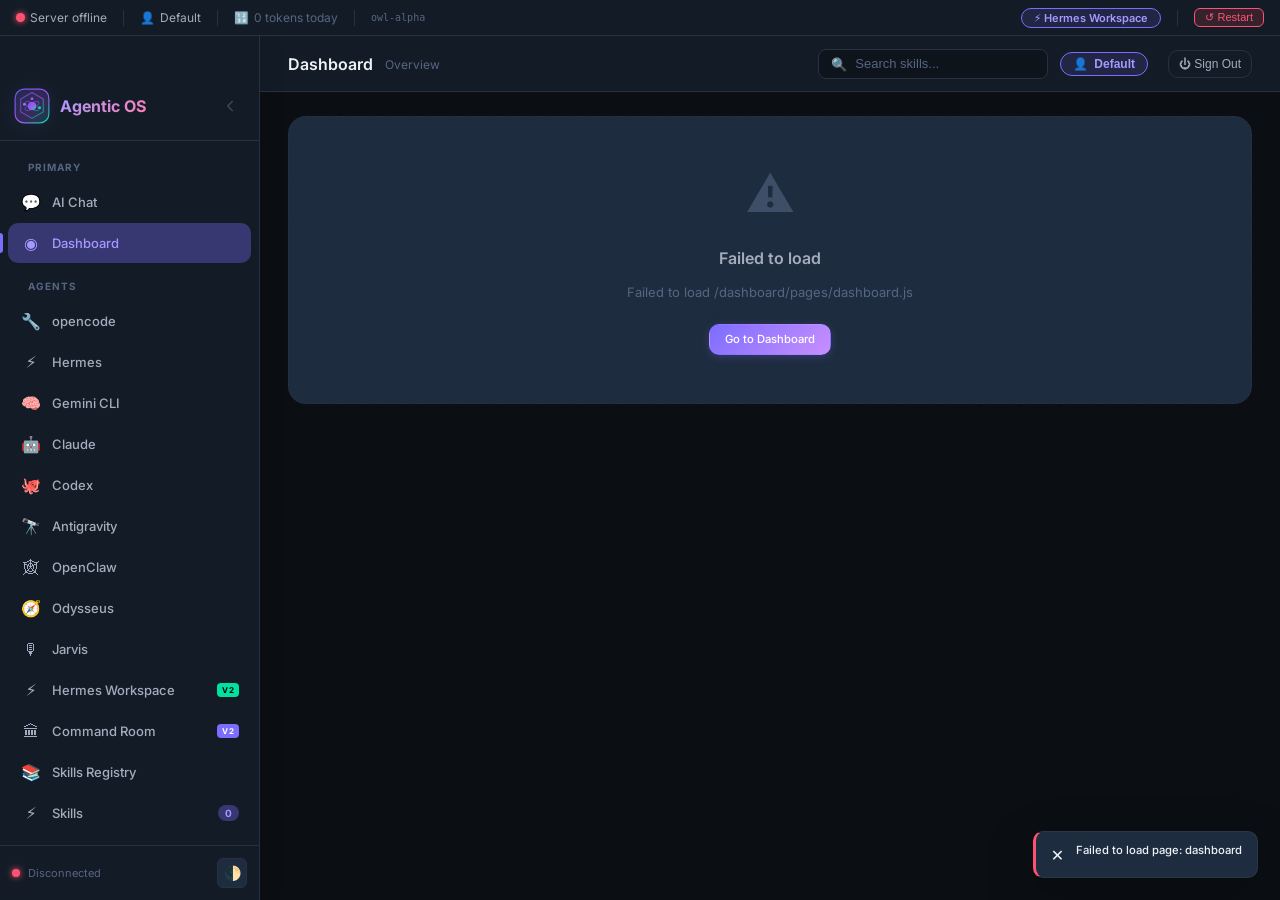
==== commit ce613078: "Fix API authentication headers and endpoint authorization" ====
--- a/dashboard/index.html
+++ b/dashboard/index.html
@@ -8,6 +8,7 @@
 <link rel="manifest" href="/dashboard/manifest.json">
 <meta name="theme-color" content="#0b0f14">
 <meta name="apple-mobile-web-app-capable" content="yes">
+<meta name="mobile-web-app-capable" content="yes">
 <meta name="apple-mobile-web-app-status-bar-style" content="black-translucent">
 <meta name="apple-mobile-web-app-title" content="Agentic OS">
 <link rel="preconnect" href="https://fonts.googleapis.com">
@@ -16,6 +17,7 @@
 <link rel="stylesheet" href="/dashboard/styles-premium.css">
 <link rel="stylesheet" href="/dashboard/styles-v2.css">
 <script src="/dashboard/chart.umd.min.js"></script>
+<script src="/dashboard/d3.min.js"></script>
 </head>
 <body class="has-gateway-bar">
   <!-- Gateway Status Bar -->
@@ -85,12 +87,20 @@
       <a href="#chat" class="nav-item" data-page="chat"><span class="nav-icon">💬</span><span class="nav-label">AI Chat</span></a>
       <a href="#dashboard" class="nav-item active" data-page="dashboard"><span class="nav-icon">◉</span><span class="nav-label">Dashboard</span></a>
       <div class="sidebar-section"><div class="sidebar-section-label">Agents</div></div>
-      <a href="#agent-config" class="nav-item" data-page="agent-config"><span class="nav-icon">⚙️</span><span class="nav-label">Agent Config</span></a>
+      <a href="#agent-control-room/opencode" class="nav-item" data-page="agent-control-room"><span class="nav-icon">🔧</span><span class="nav-label">opencode</span></a>
+      <a href="#agent-control-room/hermes" class="nav-item" data-page="agent-control-room"><span class="nav-icon">⚡</span><span class="nav-label">Hermes</span></a>
+      <a href="#agent-control-room/gemini" class="nav-item" data-page="agent-control-room"><span class="nav-icon">🧠</span><span class="nav-label">Gemini CLI</span></a>
+      <a href="#agent-control-room/claude" class="nav-item" data-page="agent-control-room"><span class="nav-icon">🤖</span><span class="nav-label">Claude</span></a>
+      <a href="#agent-control-room/codex" class="nav-item" data-page="agent-control-room"><span class="nav-icon">🐙</span><span class="nav-label">Codex</span></a>
+      <a href="#agent-control-room/antigravity" class="nav-item" data-page="agent-control-room"><span class="nav-icon">🔭</span><span class="nav-label">Antigravity</span></a>
+      <a href="#agent-control-room/openclaw" class="nav-item" data-page="agent-control-room"><span class="nav-icon">🕸</span><span class="nav-label">OpenClaw</span></a>
+      <a href="#agent-control-room/odysseus" class="nav-item" data-page="agent-control-room"><span class="nav-icon">🧭</span><span class="nav-label">Odysseus</span></a>
+      <a href="#agent-control-room/jarvis" class="nav-item" data-page="agent-control-room"><span class="nav-icon">🎙</span><span class="nav-label">Jarvis</span></a>
       <a href="#hermes-workspace" class="nav-item" data-page="hermes-workspace"><span class="nav-icon">⚡</span><span class="nav-label">Hermes Workspace</span><span class="nav-badge new-badge" style="background:var(--green);color:#000;font-size:8px">V2</span></a>
       <a href="#command-room" class="nav-item" data-page="command-room"><span class="nav-icon">🏛</span><span class="nav-label">Command Room</span><span class="nav-badge new-badge" style="background:var(--accent);color:#fff;font-size:8px">V2</span></a>
       <a href="#agent-skills-registry" class="nav-item" data-page="agent-skills-registry"><span class="nav-icon">📚</span><span class="nav-label">Skills Registry</span></a>
       <a href="#skills" class="nav-item" data-page="skills"><span class="nav-icon">⚡</span><span class="nav-label">Skills</span><span class="nav-badge" id="skillCount">0</span></a>
-      <a href="#skill-library" class="nav-item" data-page="skill-library"><span class="nav-icon">📚</span><span class="nav-label">Skill Library</span></a>
+      <div class="sidebar-section"><div class="sidebar-section-label">Management</div></div>
       <a href="#memory" class="nav-item" data-page="memory"><span class="nav-icon">🧠</span><span class="nav-label">Memory</span></a>
       <a href="#memory-verification" class="nav-item" data-page="memory-verification"><span class="nav-icon">🔍</span><span class="nav-label">Memory Verify</span></a>
       <a href="#scheduler" class="nav-item" data-page="scheduler"><span class="nav-icon">⏱</span><span class="nav-label">Scheduler</span></a>
@@ -100,7 +110,6 @@
       <a href="#agent-kanban" class="nav-item" data-page="agent-kanban"><span class="nav-icon">🤖</span><span class="nav-label">Agent Kanban</span></a>
       <a href="#goals" class="nav-item" data-page="goals"><span class="nav-icon">🎯</span><span class="nav-label">Goals</span></a>
       <a href="#journal" class="nav-item" data-page="journal"><span class="nav-icon">📓</span><span class="nav-label">Journal</span></a>
-      <a href="#skill-chain" class="nav-item" data-page="skill-chain"><span class="nav-icon">⛓</span><span class="nav-label">Skill Chains</span></a>
       <a href="#handoffs" class="nav-item" data-page="handoffs"><span class="nav-icon">🔄</span><span class="nav-label">Handoffs</span></a>
       <div class="sidebar-section"><div class="sidebar-section-label">Monitoring</div></div>
       <a href="#agent-health" class="nav-item" data-page="agent-health"><span class="nav-icon">🏥</span><span class="nav-label">Agent Health</span><span class="nav-badge" id="agentHealthCount">0</span></a>
@@ -116,6 +125,9 @@
       <a href="#smart-router" class="nav-item" data-page="smart-router"><span class="nav-icon">🧭</span><span class="nav-label">Smart Router</span></a>
       <a href="#learning-analytics" class="nav-item" data-page="learning-analytics"><span class="nav-icon">📊</span><span class="nav-label">Learning Analytics</span></a>
       <a href="#session-replay" class="nav-item" data-page="session-replay"><span class="nav-icon">🔄</span><span class="nav-label">Session Replay</span></a>
+      <div class="sidebar-section"><div class="sidebar-section-label">Factory</div></div>
+      <a href="#factory-idea-factory" class="nav-item" data-page="factory-idea-factory"><span class="nav-icon">🏭</span><span class="nav-label">Idea Factory</span><span class="nav-badge new-badge" style="background:var(--accent);color:#fff;font-size:8px">NEW</span></a>
+      <a href="#multi-agent-chat" class="nav-item" data-page="multi-agent-chat"><span class="nav-icon">🤖</span><span class="nav-label">Agent Discussion</span></a>
       <div class="sidebar-section"><div class="sidebar-section-label">Management</div></div>
         <a href="#agent-plugin-marketplace" class="nav-item" data-page="agent-plugin-marketplace"><span class="nav-icon">🏪</span><span class="nav-label">Plugin Marketplace</span></a>
         <a href="#cost" class="nav-item" data-page="cost"><span class="nav-icon">💰</span><span class="nav-label">Cost Analytics</span></a>
@@ -153,6 +165,7 @@
         <button class="topbar-profile" id="topbarProfile" onclick="openProfileSwitcher()" title="Switch Hermes profile">
           👤 <span id="topbarProfileName">Default</span>
         </button>
+        <button class="topbar-btn" onclick="logout()" title="Sign out" style="margin-left:8px;padding:6px 10px;background:none;border:1px solid var(--border);border-radius:var(--radius);color:var(--text-secondary);cursor:pointer;font-size:12px" onmouseover="this.style.background='var(--bg-tertiary)'" onmouseout="this.style.background=''">⏻ Sign Out</button>
       </div>
     </div>
     <div id="pageContent" class="page-content">
@@ -168,9 +181,14 @@
   <script src="/dashboard/command-palette.js"></script>
   <script src="/dashboard/notification-center.js"></script>
   <script src="/dashboard/dockable-panels.js"></script>
-  <script src="/dashboard/studio.js"></script>
+  <script src="/dashboard/pages/studio.js"></script>
   <script src="/dashboard/pages/workflow-designer.js"></script>
   <script src="/dashboard/pages/video-generator.js"></script>
+  <script src="/dashboard/pages/skill-chain.js"></script>
+  <script src="/dashboard/pages/agent-control-room.js"></script>
+  <script src="/dashboard/knowledge-graph-d3.js"></script>
+  <script src="/dashboard/pages/factory-idea-factory.js"></script>
+  <script src="/dashboard/pages/multi-agent-chat.js"></script>
   <script src="/dashboard/gateway.js"></script>
   <script src="/dashboard/app.js"></script>
 </body>
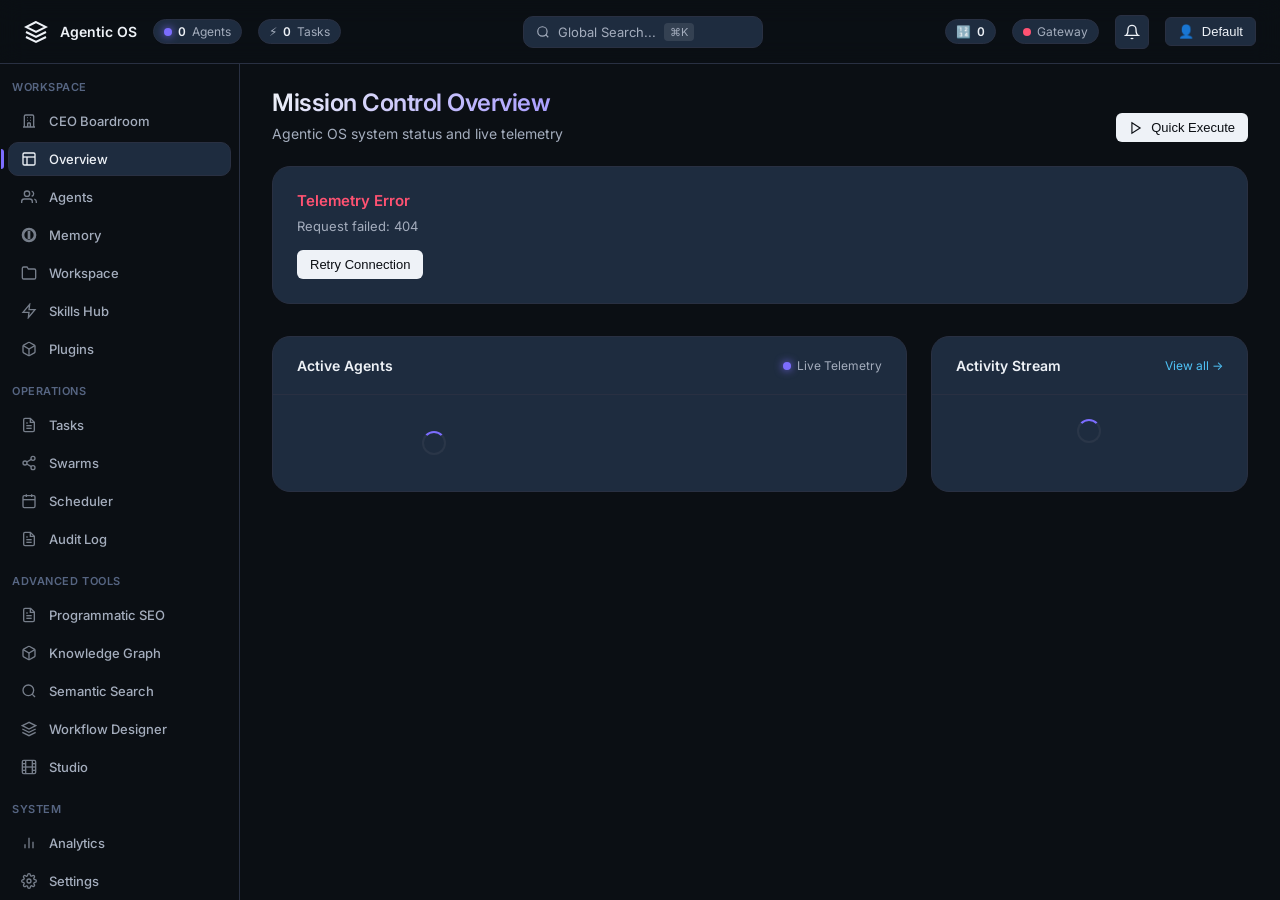
==== commit f6062511: "feat: Complete Agentic OS dashboard with all 15+ pages - Created missing dashboard assets: chart.umd" ====
--- a/dashboard/index.html
+++ b/dashboard/index.html
@@ -5,6 +5,7 @@
 <meta name="viewport" content="width=device-width, initial-scale=1.0">
 <title>Agentic OS — Mission Control</title>
 <link rel="icon" type="image/svg+xml" href="/dashboard/favicon.svg">
+<link rel="apple-touch-icon" href="/dashboard/favicon.svg">
 <link rel="manifest" href="/dashboard/manifest.json">
 <meta name="theme-color" content="#0b0f14">
 <meta name="apple-mobile-web-app-capable" content="yes">
@@ -16,162 +17,143 @@
 <link rel="stylesheet" href="/dashboard/styles.css">
 <link rel="stylesheet" href="/dashboard/styles-premium.css">
 <link rel="stylesheet" href="/dashboard/styles-v2.css">
+<link rel="stylesheet" href="/dashboard/styles-mc.css">
 <script src="/dashboard/chart.umd.min.js"></script>
 <script src="/dashboard/d3.min.js"></script>
 </head>
-<body class="has-gateway-bar">
-  <!-- Gateway Status Bar -->
-  <div id="gatewayBar">
-    <div class="gw-item">
-      <span class="agent-dot online" id="gwDot" style="width:9px;height:9px"></span>
-      <span id="gwStatus">Gateway</span>
+<body class="mc-theme">
+  <!-- Top Status Bar -->
+  <header class="mc-topbar">
+    <div class="mc-topbar-left">
+      <a href="#dashboard" class="mc-logo" onclick="navigate('dashboard')">
+        <svg viewBox="0 0 24 24" fill="none" stroke="currentColor" stroke-width="2"><path d="M12 2L2 7l10 5 10-5-10-5zM2 17l10 5 10-5M2 12l10 5 10-5"/></svg>
+        Agentic OS
+      </a>
+      <div class="mc-stat-badge" title="Active Agents"><span class="mc-dot online"></span><strong id="mcActiveAgents">0</strong> Agents</div>
+      <div class="mc-stat-badge" title="Running Tasks">⚡<strong id="mcRunningTasks">0</strong> Tasks</div>
     </div>
-    <div class="gw-sep"></div>
-    <div class="gw-item">
-      <span>👤</span>
-      <span id="gwProfile">Default</span>
+    
+    <div class="mc-topbar-center">
+      <div class="mc-search" onclick="if(window.CommandPalette) window.CommandPalette.toggle()">
+        <svg viewBox="0 0 24 24" fill="none" stroke="currentColor" stroke-width="2" width="14" height="14"><circle cx="11" cy="11" r="8"/><path d="M21 21l-4.35-4.35"/></svg>
+        <span>Global Search...</span>
+        <kbd>⌘K</kbd>
+      </div>
     </div>
-    <div class="gw-sep"></div>
-    <div class="gw-item gw-tokens">
-      <span>🔢</span>
-      <span id="gwTokens">0 tokens today</span>
-    </div>
-    <div class="gw-sep"></div>
-    <div class="gw-item">
-      <span id="gwModel" style="font-family:var(--font-mono);font-size:10px;color:var(--text-muted)">owl-alpha</span>
-    </div>
-    <div class="gw-spacer"></div>
-    <div class="gw-item">
-      <span class="gw-profile-badge" onclick="openProfileSwitcher()">⚡ Hermes Workspace</span>
-    </div>
-    <div class="gw-sep"></div>
-    <button class="gw-restart-btn" onclick="gwRestartGateway()">↺ Restart</button>
-  </div>
-  <div id="topLoadingBar"></div>
-  <nav id="sidebar" class="sidebar">
-    <div class="sidebar-header">
-      <div class="logo" onclick="navigate('dashboard')" style="cursor:pointer" title="Agentic OS — Mission Control">
-        <svg class="logo-svg" viewBox="0 0 64 64" width="36" height="36">
-          <defs>
-            <linearGradient id="mc" x1="0%" y1="0%" x2="100%" y2="100%">
-              <stop offset="0%" stop-color="#6c5ce7"/>
-              <stop offset="55%" stop-color="#a855f7"/>
-              <stop offset="100%" stop-color="#00e09e"/>
-            </linearGradient>
-            <filter id="mc-glow">
-              <feGaussianBlur stdDeviation="1" result="coloredBlur"/>
-              <feMerge><feMergeNode in="coloredBlur"/><feMergeNode in="SourceGraphic"/></feMerge>
-            </filter>
-          </defs>
-          <rect x="2" y="2" width="60" height="60" rx="16" fill="url(#mc)" opacity="0.18"/>
-          <rect x="2" y="2" width="60" height="60" rx="16" fill="none" stroke="url(#mc)" stroke-width="2"/>
-          <polygon points="32,8 52,19.5 52,42.5 32,54 12,42.5 12,19.5"
-                   fill="none" stroke="url(#mc)" stroke-width="1.8" stroke-linejoin="round" opacity="0.7"/>
-          <circle cx="32" cy="32" r="7" fill="url(#mc)" filter="url(#mc-glow)"/>
-          <ellipse cx="32" cy="32" rx="14" ry="5" fill="none" stroke="url(#mc)" stroke-width="1.4" opacity="0.6" transform="rotate(-30 32 32)"/>
-          <ellipse cx="32" cy="32" rx="14" ry="5" fill="none" stroke="url(#mc)" stroke-width="1.4" opacity="0.6" transform="rotate(30 32 32)"/>
-          <circle cx="18.5" cy="29" r="2.2" fill="#8b7cf7" filter="url(#mc-glow)"/>
-          <circle cx="45.5" cy="35" r="2.2" fill="#00e09e" filter="url(#mc-glow)"/>
-          <circle cx="32" cy="19" r="2.2" fill="#a855f7" filter="url(#mc-glow)"/>
-        </svg>
-        <span class="logo-text">Agentic OS</span>
-      </div>
-      <button class="sidebar-toggle" onclick="toggleSidebar()" title="Toggle sidebar">
-        <svg viewBox="0 0 24 24" width="18" height="18" class="toggle-icon">
-          <path d="M15 18l-6-6 6-6" stroke="currentColor" stroke-width="2" fill="none" stroke-linecap="round" stroke-linejoin="round"/>
-        </svg>
+    
+    <div class="mc-topbar-right">
+      <div class="mc-stat-badge" title="Token Usage Today">🔢<strong id="mcTokensToday">0</strong></div>
+      <div class="mc-stat-badge" id="mcGatewayHealth" title="Gateway Health"><span class="mc-dot online" id="gwDot"></span> Gateway</div>
+      
+      <button class="mc-btn mc-btn-ghost" title="Notifications" onclick="navigate('notification-center')" style="position:relative;padding:8px">
+        <svg viewBox="0 0 24 24" fill="none" stroke="currentColor" stroke-width="2" width="16" height="16"><path d="M18 8A6 6 0 0 0 6 8c0 7-3 9-3 9h18s-3-2-3-9"></path><path d="M13.73 21a2 2 0 0 1-3.46 0"></path></svg>
+        <span id="notifBadge" style="position:absolute;top:2px;right:2px;background:var(--mc-red);color:white;font-size:9px;border-radius:10px;padding:0 4px;display:none;">0</span>
+      </button>
+      
+      <button class="mc-btn mc-btn-ghost" onclick="openProfileSwitcher()">
+        👤 <span id="mcProfileName">Default</span>
       </button>
     </div>
-    <div class="sidebar-nav">
-      <div class="sidebar-section"><div class="sidebar-section-label">Primary</div></div>
-      <a href="#chat" class="nav-item" data-page="chat"><span class="nav-icon">💬</span><span class="nav-label">AI Chat</span></a>
-      <a href="#dashboard" class="nav-item active" data-page="dashboard"><span class="nav-icon">◉</span><span class="nav-label">Dashboard</span></a>
-      <div class="sidebar-section"><div class="sidebar-section-label">Agents</div></div>
-      <a href="#agent-control-room/opencode" class="nav-item" data-page="agent-control-room"><span class="nav-icon">🔧</span><span class="nav-label">opencode</span></a>
-      <a href="#agent-control-room/hermes" class="nav-item" data-page="agent-control-room"><span class="nav-icon">⚡</span><span class="nav-label">Hermes</span></a>
-      <a href="#agent-control-room/gemini" class="nav-item" data-page="agent-control-room"><span class="nav-icon">🧠</span><span class="nav-label">Gemini CLI</span></a>
-      <a href="#agent-control-room/claude" class="nav-item" data-page="agent-control-room"><span class="nav-icon">🤖</span><span class="nav-label">Claude</span></a>
-      <a href="#agent-control-room/codex" class="nav-item" data-page="agent-control-room"><span class="nav-icon">🐙</span><span class="nav-label">Codex</span></a>
-      <a href="#agent-control-room/antigravity" class="nav-item" data-page="agent-control-room"><span class="nav-icon">🔭</span><span class="nav-label">Antigravity</span></a>
-      <a href="#agent-control-room/openclaw" class="nav-item" data-page="agent-control-room"><span class="nav-icon">🕸</span><span class="nav-label">OpenClaw</span></a>
-      <a href="#agent-control-room/odysseus" class="nav-item" data-page="agent-control-room"><span class="nav-icon">🧭</span><span class="nav-label">Odysseus</span></a>
-      <a href="#agent-control-room/jarvis" class="nav-item" data-page="agent-control-room"><span class="nav-icon">🎙</span><span class="nav-label">Jarvis</span></a>
-      <a href="#hermes-workspace" class="nav-item" data-page="hermes-workspace"><span class="nav-icon">⚡</span><span class="nav-label">Hermes Workspace</span><span class="nav-badge new-badge" style="background:var(--green);color:#000;font-size:8px">V2</span></a>
-      <a href="#command-room" class="nav-item" data-page="command-room"><span class="nav-icon">🏛</span><span class="nav-label">Command Room</span><span class="nav-badge new-badge" style="background:var(--accent);color:#fff;font-size:8px">V2</span></a>
-      <a href="#agent-skills-registry" class="nav-item" data-page="agent-skills-registry"><span class="nav-icon">📚</span><span class="nav-label">Skills Registry</span></a>
-      <a href="#skills" class="nav-item" data-page="skills"><span class="nav-icon">⚡</span><span class="nav-label">Skills</span><span class="nav-badge" id="skillCount">0</span></a>
-      <div class="sidebar-section"><div class="sidebar-section-label">Management</div></div>
-      <a href="#memory" class="nav-item" data-page="memory"><span class="nav-icon">🧠</span><span class="nav-label">Memory</span></a>
-      <a href="#memory-verification" class="nav-item" data-page="memory-verification"><span class="nav-icon">🔍</span><span class="nav-label">Memory Verify</span></a>
-      <a href="#scheduler" class="nav-item" data-page="scheduler"><span class="nav-icon">⏱</span><span class="nav-label">Scheduler</span></a>
-      <a href="#audit" class="nav-item" data-page="audit"><span class="nav-icon">📋</span><span class="nav-label">Audit</span></a>
-      <div class="sidebar-section"><div class="sidebar-section-label">Workflow</div></div>
-      <a href="#kanban" class="nav-item" data-page="kanban"><span class="nav-icon">📌</span><span class="nav-label">Kanban Board</span></a>
-      <a href="#agent-kanban" class="nav-item" data-page="agent-kanban"><span class="nav-icon">🤖</span><span class="nav-label">Agent Kanban</span></a>
-      <a href="#goals" class="nav-item" data-page="goals"><span class="nav-icon">🎯</span><span class="nav-label">Goals</span></a>
-      <a href="#journal" class="nav-item" data-page="journal"><span class="nav-icon">📓</span><span class="nav-label">Journal</span></a>
-      <a href="#handoffs" class="nav-item" data-page="handoffs"><span class="nav-icon">🔄</span><span class="nav-label">Handoffs</span></a>
-      <div class="sidebar-section"><div class="sidebar-section-label">Monitoring</div></div>
-      <a href="#agent-health" class="nav-item" data-page="agent-health"><span class="nav-icon">🏥</span><span class="nav-label">Agent Health</span><span class="nav-badge" id="agentHealthCount">0</span></a>
-      <a href="#agent-status-center" class="nav-item" data-page="agent-status-center"><span class="nav-icon">📊</span><span class="nav-label">Agent Status Center</span></a>
-      <a href="#agent-performance" class="nav-item" data-page="agent-performance"><span class="nav-icon">📈</span><span class="nav-label">Agent Performance</span></a>
-      <a href="#semantic-search" class="nav-item" data-page="semantic-search"><span class="nav-icon">🔍</span><span class="nav-label">Semantic Search</span></a>
-      <a href="#knowledge-graph" class="nav-item" data-page="knowledge-graph"><span class="nav-icon">🕸️</span><span class="nav-label">Knowledge Graph</span></a>
-      <a href="#context-injection" class="nav-item" data-page="context-injection"><span class="nav-icon">🧠</span><span class="nav-label">Context Injection</span></a>
-      <a href="#voice-capture" class="nav-item" data-page="voice-capture"><span class="nav-icon">🎙️</span><span class="nav-label">Voice Capture</span></a>
-      <a href="#timeline" class="nav-item" data-page="timeline"><span class="nav-icon">📅</span><span class="nav-label">Unified Timeline</span></a>
-      <a href="#conversation-view" class="nav-item" data-page="conversation-view"><span class="nav-icon">🧵</span><span class="nav-label">Conversation View</span></a>
-      <a href="#notification-center" class="nav-item" data-page="notification-center"><span class="nav-icon">🔔</span><span class="nav-label">Notification Center</span><span class="nav-badge" id="notifCount">0</span></a>
-      <a href="#smart-router" class="nav-item" data-page="smart-router"><span class="nav-icon">🧭</span><span class="nav-label">Smart Router</span></a>
-      <a href="#learning-analytics" class="nav-item" data-page="learning-analytics"><span class="nav-icon">📊</span><span class="nav-label">Learning Analytics</span></a>
-      <a href="#session-replay" class="nav-item" data-page="session-replay"><span class="nav-icon">🔄</span><span class="nav-label">Session Replay</span></a>
-      <div class="sidebar-section"><div class="sidebar-section-label">Factory</div></div>
-      <a href="#factory-idea-factory" class="nav-item" data-page="factory-idea-factory"><span class="nav-icon">🏭</span><span class="nav-label">Idea Factory</span><span class="nav-badge new-badge" style="background:var(--accent);color:#fff;font-size:8px">NEW</span></a>
-      <a href="#multi-agent-chat" class="nav-item" data-page="multi-agent-chat"><span class="nav-icon">🤖</span><span class="nav-label">Agent Discussion</span></a>
-      <div class="sidebar-section"><div class="sidebar-section-label">Management</div></div>
-        <a href="#agent-plugin-marketplace" class="nav-item" data-page="agent-plugin-marketplace"><span class="nav-icon">🏪</span><span class="nav-label">Plugin Marketplace</span></a>
-        <a href="#cost" class="nav-item" data-page="cost"><span class="nav-icon">💰</span><span class="nav-label">Cost Analytics</span></a>
-        <a href="#plugins" class="nav-item" data-page="plugins"><span class="nav-icon">🔌</span><span class="nav-label">Plugins</span></a>
-        <a href="#backups" class="nav-item" data-page="backups"><span class="nav-icon">💾</span><span class="nav-label">Backups</span></a>
-        <a href="#prompts" class="nav-item" data-page="prompts"><span class="nav-icon">📝</span><span class="nav-label">Prompts</span></a>
-        <a href="#studio" class="nav-item" data-page="studio"><span class="nav-icon">🎨</span><span class="nav-label">Studio</span></a>
-        <a href="#video-generator" class="nav-item" data-page="video-generator"><span class="nav-icon">🎬</span><span class="nav-label">Video Generator</span></a>
-        <a href="#workflow-designer" class="nav-item" data-page="workflow-designer"><span class="nav-icon">🔀</span><span class="nav-label">Workflow Designer</span></a>
-        <a href="#standards" class="nav-item" data-page="standards"><span class="nav-icon">📐</span><span class="nav-label">Standards</span></a>
-      <div class="sidebar-section"><div class="sidebar-section-label">System</div></div>
-      <a href="#settings" class="nav-item" data-page="settings"><span class="nav-icon">⚙</span><span class="nav-label">Settings</span></a>
-      <a href="#setup-wizard" class="nav-item" data-page="setup-wizard"><span class="nav-icon">🚀</span><span class="nav-label">Setup Wizard</span></a>
-    </div>
-    <div class="sidebar-footer">
-      <div class="agent-status-bar" id="agentStatusBar">
-        <div class="agent-dot offline"></div>
-        <span class="agent-status-text">Connecting...</span>
+  </header>
+
+  <div id="topLoadingBar"></div>
+  
+  <div class="mc-app-body">
+    <!-- Left Sidebar -->
+    <nav id="sidebar" class="mc-sidebar">
+      <div class="mc-nav-section">Workspace</div>
+      <a href="#boardroom" class="nav-item mc-nav-item" data-page="boardroom">
+        <svg viewBox="0 0 24 24" fill="none" stroke="currentColor" stroke-width="2"><path d="M19 21V5a2 2 0 00-2-2H7a2 2 0 00-2 2v16m14 0h2m-2 0h-5m-9 0H3m2 0h5M9 7h1m-1 4h1m4-4h1m-1 4h1m-5 10v-5a1 1 0 011-1h2a1 1 0 011 1v5m-4 0h4"></path></svg>
+        <span class="mc-nav-label">CEO Boardroom</span>
+      </a>
+      <a href="#dashboard" class="nav-item mc-nav-item active" data-page="dashboard">
+        <svg viewBox="0 0 24 24" fill="none" stroke="currentColor" stroke-width="2"><rect x="3" y="3" width="18" height="18" rx="2" ry="2"/><line x1="3" y1="9" x2="21" y2="9"/><line x1="9" y1="21" x2="9" y2="9"/></svg>
+        <span class="mc-nav-label">Overview</span>
+      </a>
+      <a href="#agents" class="nav-item mc-nav-item" data-page="agents">
+        <svg viewBox="0 0 24 24" fill="none" stroke="currentColor" stroke-width="2"><path d="M17 21v-2a4 4 0 0 0-4-4H5a4 4 0 0 0-4 4v2"/><circle cx="9" cy="7" r="4"/><path d="M23 21v-2a4 4 0 0 0-3-3.87"/><path d="M16 3.13a4 4 0 0 1 0 7.75"/></svg>
+        <span class="mc-nav-label">Agents</span>
+      </a>
+      <a href="#memory" class="nav-item mc-nav-item" data-page="memory">
+        <svg viewBox="0 0 24 24" fill="none" stroke="currentColor" stroke-width="2"><path d="M12 2C6.48 2 2 6.48 2 12s4.48 10 10 10 10-4.48 10-10S17.52 2 12 2zm0 18c-4.41 0-8-3.59-8-8s3.59-8 8-8 8 3.59 8 8-3.59 8-8 8zm-1-13h2v6h-2zm0 8h2v2h-2z"/></svg>
+        <span class="mc-nav-label">Memory</span>
+      </a>
+      <a href="#workspace" class="nav-item mc-nav-item" data-page="workspace">
+        <svg viewBox="0 0 24 24" fill="none" stroke="currentColor" stroke-width="2"><path d="M22 19a2 2 0 0 1-2 2H4a2 2 0 0 1-2-2V5a2 2 0 0 1 2-2h5l2 3h9a2 2 0 0 1 2 2z"/></svg>
+        <span class="mc-nav-label">Workspace</span>
+      </a>
+      <a href="#skills" class="nav-item mc-nav-item" data-page="skills">
+        <svg viewBox="0 0 24 24" fill="none" stroke="currentColor" stroke-width="2"><polygon points="13 2 3 14 12 14 11 22 21 10 12 10 13 2"/></svg>
+        <span class="mc-nav-label">Skills Hub</span>
+      </a>
+      <a href="#plugins" class="nav-item mc-nav-item" data-page="plugins">
+        <svg viewBox="0 0 24 24" fill="none" stroke="currentColor" stroke-width="2"><path d="M21 16V8a2 2 0 0 0-1-1.73l-7-4a2 2 0 0 0-2 0l-7 4A2 2 0 0 0 3 8v8a2 2 0 0 0 1 1.73l7 4a2 2 0 0 0 2 0l7-4A2 2 0 0 0 21 16z"/><polyline points="3.27 6.96 12 12.01 20.73 6.96"/><line x1="12" y1="22.08" x2="12" y2="12"/></svg>
+        <span class="mc-nav-label">Plugins</span>
+      </a>
+      
+      <div class="mc-nav-section">Operations</div>
+      <a href="#kanban" class="nav-item mc-nav-item" data-page="kanban">
+        <svg viewBox="0 0 24 24" fill="none" stroke="currentColor" stroke-width="2"><path d="M14 2H6a2 2 0 0 0-2 2v16a2 2 0 0 0 2 2h12a2 2 0 0 0 2-2V8z"/><polyline points="14 2 14 8 20 8"/><line x1="16" y1="13" x2="8" y2="13"/><line x1="16" y1="17" x2="8" y2="17"/><polyline points="10 9 9 9 8 9"/></svg>
+        <span class="mc-nav-label">Tasks</span>
+      </a>
+      <a href="#swarm" class="nav-item mc-nav-item" data-page="swarm">
+        <svg viewBox="0 0 24 24" fill="none" stroke="currentColor" stroke-width="2"><circle cx="18" cy="5" r="3"/><circle cx="6" cy="12" r="3"/><circle cx="18" cy="19" r="3"/><line x1="8.59" y1="13.51" x2="15.42" y2="17.49"/><line x1="15.41" y1="6.51" x2="8.59" y2="10.49"/></svg>
+        <span class="mc-nav-label">Swarms</span>
+      </a>
+      <a href="#scheduler" class="nav-item mc-nav-item" data-page="scheduler">
+        <svg viewBox="0 0 24 24" fill="none" stroke="currentColor" stroke-width="2"><rect x="3" y="4" width="18" height="18" rx="2" ry="2"/><line x1="16" y1="2" x2="16" y2="6"/><line x1="8" y1="2" x2="8" y2="6"/><line x1="3" y1="10" x2="21" y2="10"/></svg>
+        <span class="mc-nav-label">Scheduler</span>
+      </a>
+      <a href="#audit" class="nav-item mc-nav-item" data-page="audit">
+        <svg viewBox="0 0 24 24" fill="none" stroke="currentColor" stroke-width="2"><path d="M14 2H6a2 2 0 0 0-2 2v16a2 2 0 0 0 2 2h12a2 2 0 0 0 2-2V8z"/><polyline points="14 2 14 8 20 8"/><line x1="16" y1="13" x2="8" y2="13"/><line x1="16" y1="17" x2="8" y2="17"/><polyline points="10 9 9 9 8 9"/></svg>
+        <span class="mc-nav-label">Audit Log</span>
+      </a>
+      
+      <div class="mc-nav-section">Advanced Tools</div>
+      <a href="#programmatic-seo" class="nav-item mc-nav-item" data-page="programmatic-seo">
+        <svg viewBox="0 0 24 24" fill="none" stroke="currentColor" stroke-width="2"><path d="M14.5 2H6a2 2 0 0 0-2 2v16a2 2 0 0 0 2 2h12a2 2 0 0 0 2-2V7.5L14.5 2z"></path><polyline points="14 2 14 8 20 8"></polyline><line x1="16" y1="13" x2="8" y2="13"></line><line x1="16" y1="17" x2="8" y2="17"></line><line x1="10" y1="9" x2="8" y2="9"></line></svg>
+        <span class="mc-nav-label">Programmatic SEO</span>
+      </a>
+      <a href="#knowledge-graph" class="nav-item mc-nav-item" data-page="knowledge-graph">
+        <svg viewBox="0 0 24 24" fill="none" stroke="currentColor" stroke-width="2"><path d="M21 16V8a2 2 0 0 0-1-1.73l-7-4a2 2 0 0 0-2 0l-7 4A2 2 0 0 0 3 8v8a2 2 0 0 0 1 1.73l7 4a2 2 0 0 0 2 0l7-4A2 2 0 0 0 21 16z"/><polyline points="3.27 6.96 12 12.01 20.73 6.96"/><line x1="12" y1="22.08" x2="12" y2="12"/></svg>
+        <span class="mc-nav-label">Knowledge Graph</span>
+      </a>
+      <a href="#semantic-search" class="nav-item mc-nav-item" data-page="semantic-search">
+        <svg viewBox="0 0 24 24" fill="none" stroke="currentColor" stroke-width="2"><circle cx="11" cy="11" r="8"/><line x1="21" y1="21" x2="16.65" y2="16.65"/></svg>
+        <span class="mc-nav-label">Semantic Search</span>
+      </a>
+      <a href="#workflow-designer" class="nav-item mc-nav-item" data-page="workflow-designer">
+        <svg viewBox="0 0 24 24" fill="none" stroke="currentColor" stroke-width="2"><polygon points="12 2 2 7 12 12 22 7 12 2"/><polyline points="2 17 12 22 22 17"/><polyline points="2 12 12 17 22 12"/></svg>
+        <span class="mc-nav-label">Workflow Designer</span>
+      </a>
+      <a href="#studio" class="nav-item mc-nav-item" data-page="studio">
+        <svg viewBox="0 0 24 24" fill="none" stroke="currentColor" stroke-width="2"><rect x="2" y="2" width="20" height="20" rx="2.18" ry="2.18"/><line x1="7" y1="2" x2="7" y2="22"/><line x1="17" y1="2" x2="17" y2="22"/><line x1="2" y1="12" x2="22" y2="12"/><line x1="2" y1="7" x2="7" y2="7"/><line x1="2" y1="17" x2="7" y2="17"/><line x1="17" y1="17" x2="22" y2="17"/><line x1="17" y1="7" x2="22" y2="7"/></svg>
+        <span class="mc-nav-label">Studio</span>
+      </a>
+      
+      <div class="mc-nav-section">System</div>
+      <a href="#analytics" class="nav-item mc-nav-item" data-page="analytics">
+        <svg viewBox="0 0 24 24" fill="none" stroke="currentColor" stroke-width="2"><line x1="18" y1="20" x2="18" y2="10"/><line x1="12" y1="20" x2="12" y2="4"/><line x1="6" y1="20" x2="6" y2="14"/></svg>
+        <span class="mc-nav-label">Analytics</span>
+      </a>
+      <a href="#settings" class="nav-item mc-nav-item" data-page="settings">
+        <svg viewBox="0 0 24 24" fill="none" stroke="currentColor" stroke-width="2"><circle cx="12" cy="12" r="3"/><path d="M19.4 15a1.65 1.65 0 0 0 .33 1.82l.06.06a2 2 0 0 1 0 2.83 2 2 0 0 1-2.83 0l-.06-.06a1.65 1.65 0 0 0-1.82-.33 1.65 1.65 0 0 0-1 1.51V21a2 2 0 0 1-2 2 2 2 0 0 1-2-2v-.09A1.65 1.65 0 0 0 9 19.4a1.65 1.65 0 0 0-1.82.33l-.06.06a2 2 0 0 1-2.83 0 2 2 0 0 1 0-2.83l.06-.06a1.65 1.65 0 0 0 .33-1.82 1.65 1.65 0 0 0-1.51-1H3a2 2 0 0 1-2-2 2 2 0 0 1 2-2h.09A1.65 1.65 0 0 0 4.6 9a1.65 1.65 0 0 0-.33-1.82l-.06-.06a2 2 0 0 1 0-2.83 2 2 0 0 1 2.83 0l.06.06a1.65 1.65 0 0 0 1.82.33H9a1.65 1.65 0 0 0 1-1.51V3a2 2 0 0 1 2-2 2 2 0 0 1 2 2v.09a1.65 1.65 0 0 0 1 1.51 1.65 1.65 0 0 0 1.82-.33l.06-.06a2 2 0 0 1 2.83 0 2 2 0 0 1 0 2.83l-.06.06a1.65 1.65 0 0 0-.33 1.82V9a1.65 1.65 0 0 0 1.51 1H21a2 2 0 0 1 2 2 2 2 0 0 1-2 2h-.09a1.65 1.65 0 0 0-1.51 1z"/></svg>
+        <span class="mc-nav-label">Settings</span>
+      </a>
+
+      <div class="mc-provider-footer">
+        <span id="mcSidebarModel">owl-alpha</span>
+        <button class="mc-btn mc-btn-ghost" onclick="toggleSidebar()" style="padding:4px" title="Collapse Sidebar">
+          <svg class="toggle-icon" viewBox="0 0 24 24" fill="none" stroke="currentColor" stroke-width="2" width="14" height="14"><path d="M15 18l-6-6 6-6"/></svg>
+        </button>
       </div>
-      <button class="theme-btn" onclick="toggleTheme()" title="Toggle theme"><span class="theme-label">🌓</span></button>
-    </div>
-  </nav>
+    </nav>
 
-  <main class="main-content">
-    <div class="topbar">
-      <div class="topbar-left">
-        <span class="topbar-title" id="pageTitle">Dashboard</span>
-        <span class="topbar-breadcrumb" id="pageBreadcrumb">Overview</span>
-      </div>
-      <div class="topbar-right">
-        <div class="topbar-search">
-          <span>🔍</span>
-          <input type="text" placeholder="Search skills..." id="globalSearch" oninput="handleGlobalSearch(this.value)">
-        </div>
-        <button class="topbar-profile" id="topbarProfile" onclick="openProfileSwitcher()" title="Switch Hermes profile">
-          👤 <span id="topbarProfileName">Default</span>
-        </button>
-        <button class="topbar-btn" onclick="logout()" title="Sign out" style="margin-left:8px;padding:6px 10px;background:none;border:1px solid var(--border);border-radius:var(--radius);color:var(--text-secondary);cursor:pointer;font-size:12px" onmouseover="this.style.background='var(--bg-tertiary)'" onmouseout="this.style.background=''">⏻ Sign Out</button>
-      </div>
-    </div>
-    <div id="pageContent" class="page-content">
-      <div class="loading"><div class="loading-spinner"></div><span>Loading Agentic OS...</span></div>
-    </div>
-  </main>
+    <!-- Main Content -->
+    <main class="mc-main" id="pageContent">
+      <div class="loading" style="padding:40px;text-align:center;"><div class="loading-spinner"></div><span>Initializing Mission Control...</span></div>
+    </main>
+  </div>
 
   <div id="toastContainer" class="toast-container"></div>
   <div id="modalContainer"></div>
@@ -189,6 +171,8 @@
   <script src="/dashboard/knowledge-graph-d3.js"></script>
   <script src="/dashboard/pages/factory-idea-factory.js"></script>
   <script src="/dashboard/pages/multi-agent-chat.js"></script>
+  <script src="/dashboard/pages/boardroom.js"></script>
+  <script src="/dashboard/pages/programmatic-seo.js"></script>
   <script src="/dashboard/gateway.js"></script>
   <script src="/dashboard/app.js"></script>
 </body>
--- a/dashboard/styles-mc.css
+++ b/dashboard/styles-mc.css
@@ -0,0 +1,377 @@
+/* Global Colors & Variables — bridged to the premium design system */
+:root {
+  --mc-bg: var(--bg-primary, #0d1117);
+  --mc-surface: var(--bg-card, #1c2333);
+  --mc-surface-hover: var(--bg-card-hover, #232b3e);
+  --mc-border: var(--border, #293042);
+  --mc-border-light: var(--border-hover, #4a5280);
+  
+  --mc-text-primary: var(--text-primary, #e6edf3);
+  --mc-text-secondary: var(--text-secondary, #8b949e);
+  --mc-text-muted: var(--text-muted, #5d6570);
+  
+  --mc-accent: var(--accent, #6c5ce7);
+  --mc-accent-dim: var(--accent-glow, rgba(108, 92, 231, 0.25));
+  --mc-blue: var(--blue, #45aaf2);
+  --mc-purple: var(--purple, #a29bfe);
+  --mc-red: var(--red, #ff4757);
+  --mc-orange: var(--yellow, #ffa502);
+  
+  --mc-font-sans: var(--font, 'Inter', system-ui, -apple-system, sans-serif);
+  --mc-font-mono: var(--font-mono, 'JetBrains Mono', 'Fira Code', monospace);
+  
+  --mc-radius-sm: var(--radius-sm, 6px);
+  --mc-radius-md: var(--radius, 10px);
+  --mc-radius-lg: var(--radius-lg, 16px);
+  
+  --mc-transition: var(--transition, all 0.25s cubic-bezier(0.4, 0, 0.2, 1));
+  --mc-shadow: var(--shadow, 0 4px 24px rgba(0, 0, 0, 0.3));
+  
+  /* Focus Rings */
+  --mc-focus-ring: 0 0 0 2px var(--bg-primary, #0d1117), 0 0 0 4px var(--accent, #6c5ce7);
+}
+
+
+/* Base Body Override */
+body.mc-theme {
+  background-color: var(--mc-bg) !important;
+  color: var(--mc-text-primary) !important;
+  font-family: var(--mc-font-sans);
+  margin: 0;
+  padding: 0;
+  overflow: hidden; /* App takes full window */
+  display: flex;
+  flex-direction: column;
+  height: 100vh;
+}
+
+/* ─── Top Status Bar ─── */
+.mc-topbar {
+  height: 64px;
+  min-height: 64px;
+  border-bottom: 1px solid var(--mc-border);
+  background: rgba(11, 15, 20, 0.8);
+  -webkit-backdrop-filter: blur(12px);
+  backdrop-filter: blur(12px);
+  display: flex;
+  align-items: center;
+  justify-content: space-between;
+  padding: 0 24px;
+  z-index: 1000;
+  position: relative;
+}
+
+.mc-topbar-left, .mc-topbar-right, .mc-topbar-center {
+  display: flex;
+  align-items: center;
+  gap: 16px;
+}
+
+.mc-logo {
+  display: flex;
+  align-items: center;
+  gap: 12px;
+  font-weight: 600;
+  font-size: 14px;
+  color: var(--mc-text-primary);
+  text-decoration: none;
+}
+.mc-logo svg {
+  width: 24px;
+  height: 24px;
+}
+
+/* Global Search */
+.mc-search {
+  background: var(--mc-surface);
+  border: 1px solid var(--mc-border);
+  border-radius: var(--mc-radius-md);
+  padding: 6px 12px;
+  display: flex;
+  align-items: center;
+  gap: 8px;
+  color: var(--mc-text-secondary);
+  font-size: 13px;
+  width: 240px;
+  cursor: pointer;
+  transition: all var(--mc-transition);
+}
+.mc-search:hover {
+  background: var(--mc-surface-hover);
+  border-color: var(--mc-border-light);
+}
+.mc-search kbd {
+  font-family: var(--mc-font-sans);
+  background: rgba(255,255,255,0.1);
+  padding: 2px 6px;
+  border-radius: 4px;
+  font-size: 11px;
+}
+
+/* Stats Badges */
+.mc-stat-badge {
+  display: flex;
+  align-items: center;
+  gap: 6px;
+  font-size: 12px;
+  color: var(--mc-text-secondary);
+  background: var(--mc-surface);
+  border: 1px solid var(--mc-border);
+  padding: 4px 10px;
+  border-radius: 20px;
+}
+.mc-stat-badge strong {
+  color: var(--mc-text-primary);
+  font-weight: 600;
+  font-variant-numeric: tabular-nums;
+}
+.mc-dot {
+  width: 6px;
+  height: 6px;
+  border-radius: 50%;
+  background: var(--mc-text-secondary);
+}
+.mc-dot.online { background: var(--mc-accent); box-shadow: 0 0 8px var(--mc-accent); }
+.mc-dot.warning { background: var(--mc-orange); }
+.mc-dot.error { background: var(--mc-red); }
+
+/* ─── App Layout (Below Topbar) ─── */
+.mc-app-body {
+  display: flex;
+  flex: 1;
+  overflow: hidden;
+  position: relative;
+  width: 100%;
+}
+
+/* ─── Sidebar ─── */
+.mc-sidebar {
+  width: 240px;
+  background: var(--mc-bg);
+  border-right: 1px solid var(--mc-border);
+  display: flex;
+  flex-direction: column;
+  transition: width 0.3s ease;
+  overflow-y: auto;
+}
+.mc-sidebar.collapsed {
+  width: 68px;
+}
+
+.mc-nav-section {
+  padding: 16px 12px 8px;
+  font-size: 11px;
+  font-weight: 600;
+  text-transform: uppercase;
+  letter-spacing: 0.05em;
+  color: var(--mc-text-muted);
+}
+.mc-sidebar.collapsed .mc-nav-section {
+  display: none;
+}
+
+.mc-nav-item {
+  display: flex;
+  align-items: center;
+  gap: 12px;
+  padding: 8px 12px;
+  margin: 2px 8px;
+  border-radius: var(--mc-radius-md);
+  color: var(--mc-text-secondary);
+  text-decoration: none;
+  font-size: 13px;
+  font-weight: 500;
+  transition: all var(--mc-transition);
+  cursor: pointer;
+  border: 1px solid transparent;
+}
+.mc-nav-item svg {
+  width: 16px;
+  height: 16px;
+  opacity: 0.7;
+  flex-shrink: 0;
+}
+.mc-nav-item:hover, .mc-nav-item:focus-visible {
+  background: var(--mc-surface-hover);
+  color: var(--mc-text-primary);
+  outline: none;
+}
+.mc-nav-item:focus-visible {
+  box-shadow: var(--mc-focus-ring);
+}
+.mc-nav-item.active {
+  background: var(--mc-surface);
+  color: var(--mc-text-primary);
+  border-color: var(--mc-border);
+}
+.mc-nav-item.active svg {
+  opacity: 1;
+  color: var(--mc-text-primary);
+}
+
+.mc-sidebar.collapsed .mc-nav-item {
+  justify-content: center;
+  padding: 10px 0;
+}
+.mc-sidebar.collapsed .mc-nav-label {
+  display: none;
+}
+
+.mc-provider-footer {
+  margin-top: auto;
+  padding: 16px;
+  border-top: 1px solid var(--mc-border);
+  font-size: 12px;
+  color: var(--mc-text-secondary);
+  display: flex;
+  align-items: center;
+  justify-content: space-between;
+}
+.mc-sidebar.collapsed .mc-provider-footer {
+  justify-content: center;
+  padding: 16px 0;
+}
+.mc-sidebar.collapsed .mc-provider-footer span {
+  display: none;
+}
+
+/* ─── Main Content ─── */
+.mc-main {
+  flex: 1;
+  overflow-y: auto;
+  overflow-x: hidden;
+  background: var(--mc-bg);
+  position: relative;
+  display: flex;
+  flex-direction: column;
+  padding: 0 32px 32px;
+}
+
+.page-header {
+  padding: 24px 0 0;
+  margin-bottom: 24px;
+  display: flex;
+  justify-content: space-between;
+  align-items: flex-end;
+}
+.page-header-left {
+  display: flex;
+  flex-direction: column;
+}
+.page-title {
+  font-size: 24px;
+  font-weight: 600;
+  margin: 0 0 8px;
+  color: var(--mc-text-primary);
+}
+.page-subtitle {
+  font-size: 14px;
+  color: var(--mc-text-secondary);
+  margin: 0;
+}
+
+.mc-content-pad {
+  padding: 0 32px 32px;
+}
+
+/* ─── Common UI Elements ─── */
+.mc-card {
+  background: var(--mc-surface);
+  border: 1px solid var(--mc-border);
+  border-radius: var(--mc-radius-lg);
+  padding: 24px;
+  transition: all var(--mc-transition);
+}
+
+.mc-btn {
+  background: var(--mc-surface);
+  border: 1px solid var(--mc-border);
+  color: var(--mc-text-primary);
+  padding: 6px 12px;
+  border-radius: var(--mc-radius-sm);
+  font-size: 13px;
+  font-weight: 500;
+  cursor: pointer;
+  display: inline-flex;
+  align-items: center;
+  gap: 8px;
+  transition: all var(--mc-transition);
+}
+.mc-btn:hover {
+  background: var(--mc-surface-hover);
+  border-color: var(--mc-border-light);
+}
+.mc-btn:focus-visible {
+  outline: none;
+  box-shadow: var(--mc-focus-ring);
+}
+.mc-btn-primary {
+  background: var(--mc-text-primary);
+  color: var(--mc-bg);
+  border-color: transparent;
+}
+.mc-btn-primary:hover {
+  background: #ffffff;
+}
+
+/* Forms & Inputs */
+.mc-input {
+  background: var(--mc-surface);
+  border: 1px solid var(--mc-border);
+  color: var(--mc-text-primary);
+  padding: 8px 12px;
+  border-radius: var(--mc-radius-sm);
+  font-size: 14px;
+  transition: all var(--mc-transition);
+  font-family: inherit;
+  width: 100%;
+  box-sizing: border-box;
+}
+.mc-input:focus-visible {
+  outline: none;
+  border-color: var(--mc-border-light);
+  box-shadow: var(--mc-focus-ring);
+}
+.mc-input::placeholder {
+  color: var(--mc-text-muted);
+}
+
+/* Typography Overrides */
+h1, h2, h3, h4, h5, h6 {
+
+  margin-top: 0;
+  font-weight: 600;
+  letter-spacing: -0.02em;
+}
+
+/* Animations */
+@media (prefers-reduced-motion: reduce) {
+  * {
+    animation-duration: 0.01ms !important;
+    animation-iteration-count: 1 !important;
+    transition-duration: 0.01ms !important;
+    scroll-behavior: auto !important;
+  }
+}
+
+/* MC Input / Select components */
+.mc-input, .mc-select {
+  display: block; width: 100%; padding: 8px 12px;
+  border: 1px solid var(--mc-border); border-radius: var(--mc-radius-md);
+  background: var(--mc-surface); color: var(--mc-text-primary);
+  font-size: 13px; font-family: var(--mc-font-sans);
+  outline: none; transition: border-color var(--mc-transition), box-shadow var(--mc-transition);
+}
+.mc-input:focus, .mc-select:focus {
+  border-color: var(--mc-accent);
+  box-shadow: 0 0 0 2px var(--mc-accent-dim);
+}
+.mc-input::placeholder { color: var(--mc-text-muted); }
+
+/* MC dot sizes */
+.mc-dot { display:inline-block; width:8px; height:8px; border-radius:50%; }
+.mc-dot.online { background:var(--mc-accent); box-shadow: 0 0 8px var(--mc-accent); animation: mcPulse 2s infinite; }
+@keyframes mcPulse { 0%,100% { opacity:1; } 50% { opacity:0.5; } }
+
+/* mc-card as a standalone */
+.mc-card { background:var(--mc-surface); border:1px solid var(--mc-border); border-radius:var(--mc-radius-lg); }
